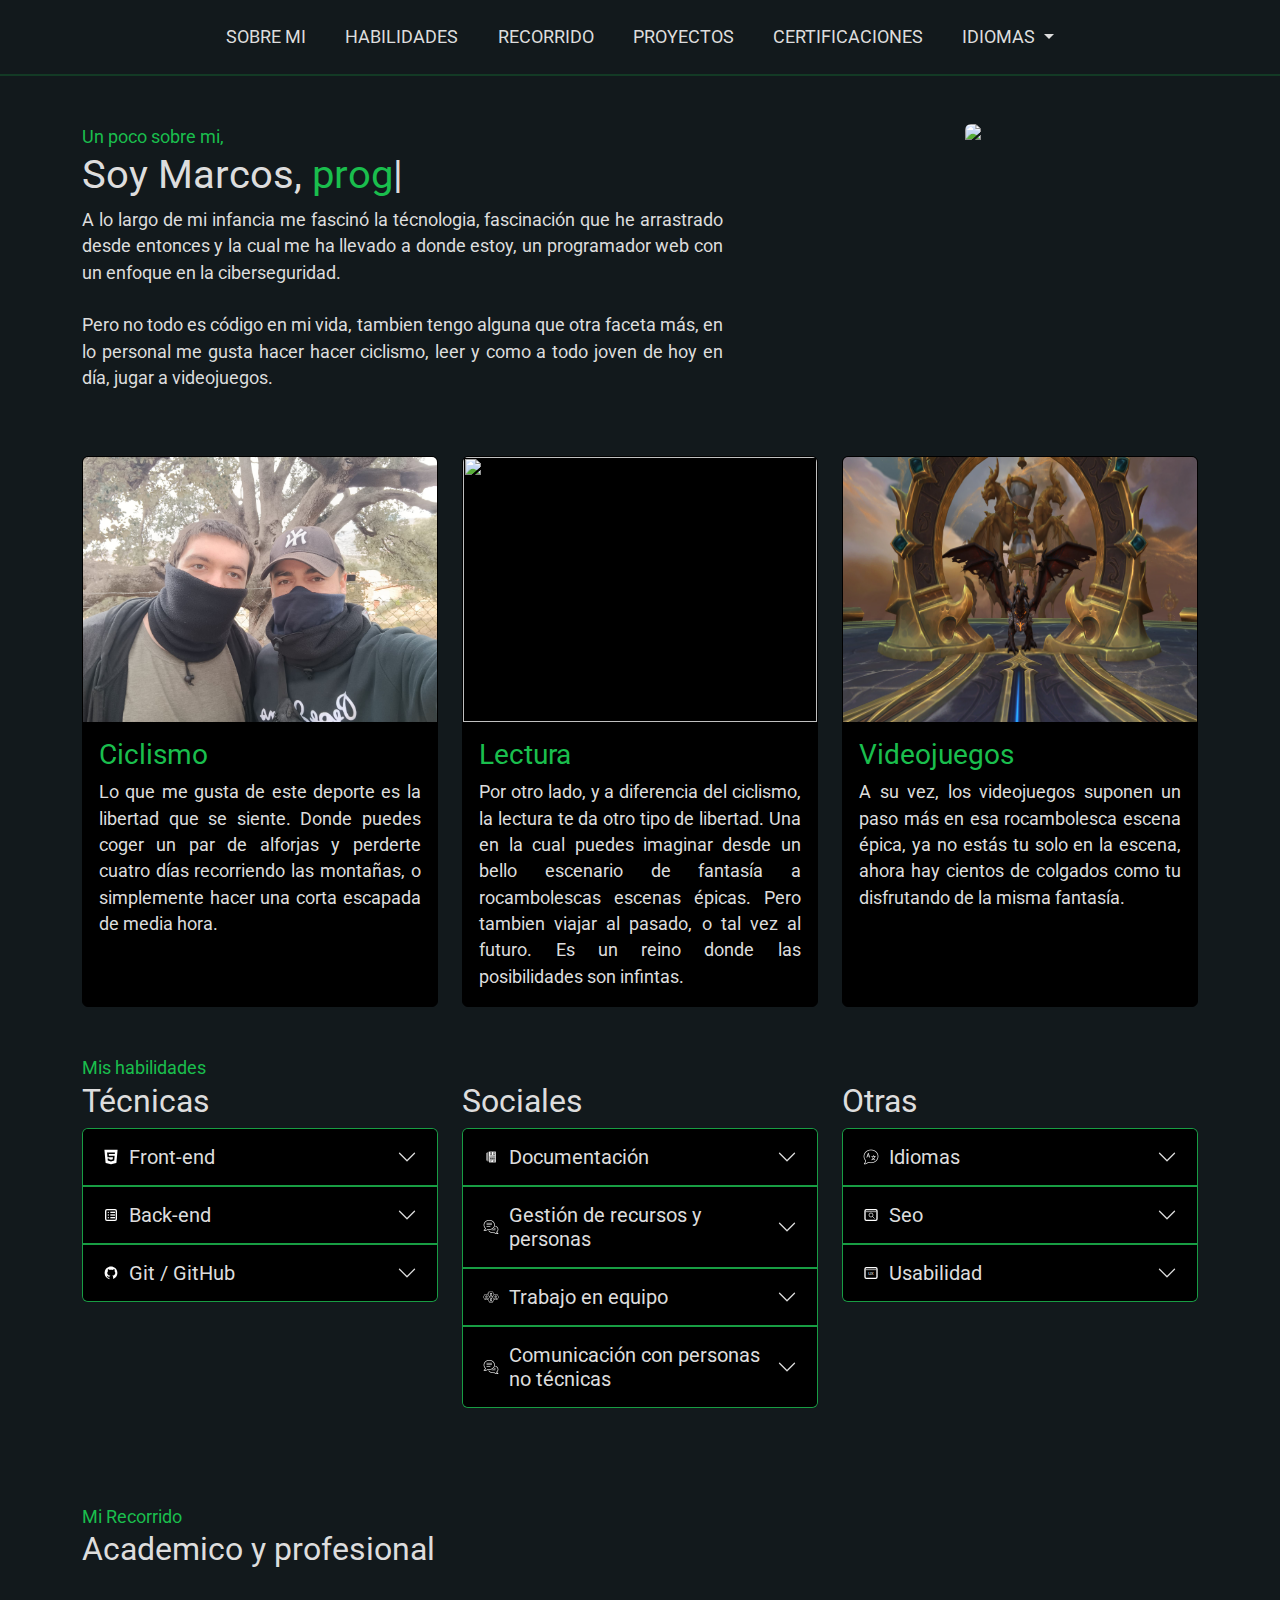
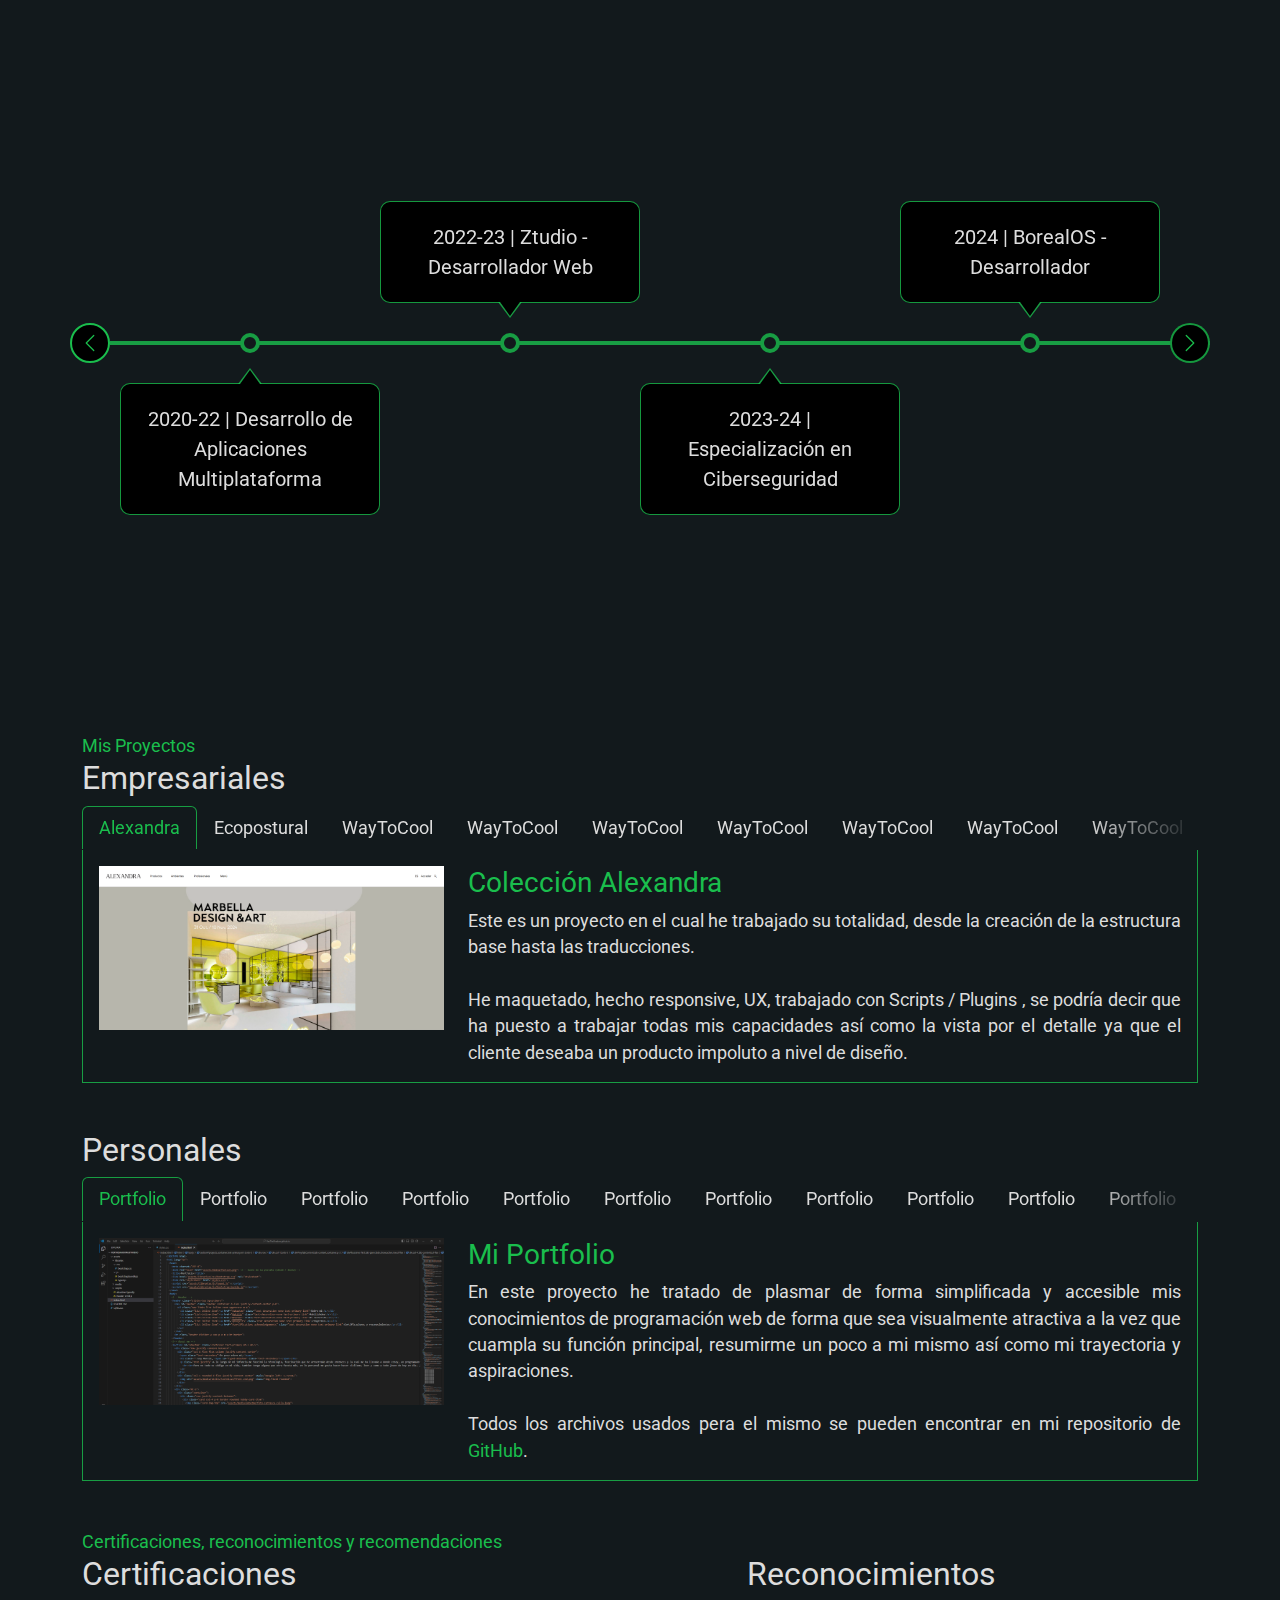
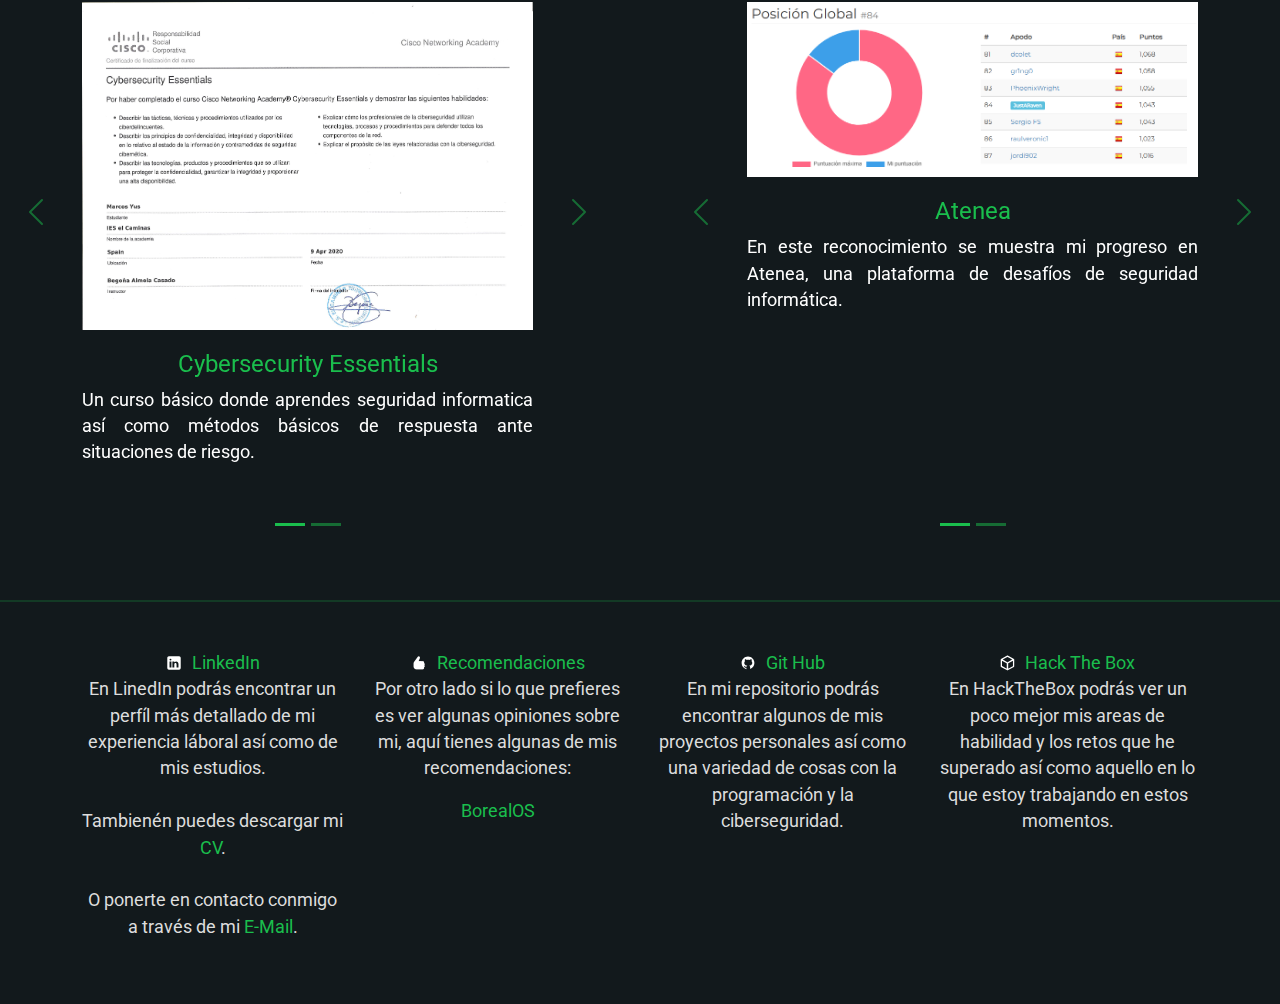
==== index.html @ 50371be3 "Portfolo_v1" ====
<!DOCTYPE html>
<html lang="es">
  <head>
    <meta charset="UTF-8">
    <meta name="viewport" content="width=device-width, initial-scale=1">
    <link rel="icon" href="assets/media/favicon.png"> <!-- Icono de la pestaña (16x16 / 32x32)-->
    <title>Portfolio</title>
    <link href="assets/libraries/css/bootstrap.css" rel="stylesheet"/>
    <link href="assets/libraries/css/timeline.min.css" rel="stylesheet"/>
    <link rel="stylesheet" href="styles.css">
    <script src="assets/libraries/js/typed.js"></script>
    <script src="assets/libraries/js/bootstrap.bundle.js"></script>
    <script src="assets/libraries/js/timeline.js"></script>
    <script src="assets/scripts/translate-abautme.js"></script>
    <script src="assets/scripts/tabs-scroll.js"></script>
    <script src="assets/scripts/header.js"></script>
  </head>
  <body>
    <!-- Header -->
    <header class="sticky-top bg-primary">
      <nav id="navbar" class="navbar container d-flex justify-content-center p-0">
        <ul class="nav-links d-none d-md-block list-inline text-uppercase mt-4 mb-4 ms-2 me-2">
          <li class="list-inline-item"><a href="#abautme" class="text-decoration-none text-primary link">Sobre mi</a></li>
          <li class="list-inline-item"><a href="#skills" class="text-decoration-none text-primary link">Habilidades</a></li>
          <li class="list-inline-item"><a href="#career" class="text-decoration-none text-primary link">Recorrido</a></li>
          <li class="list-inline-item"><a href="#projects" class="text-decoration-none text-primary link">Proyectos</a></li>
          <li class="list-inline-item"><a href="#certifications-acknowledgements" class="text-decoration-none text-primary link">Certificaciones</a></li>
          <li class="list-inline-item text-primary">
            <a class="nav-link dropdown-toggle link text-decoration-none" id="navbarDarkDropdownMenuLink" role="button" data-bs-toggle="dropdown" aria-expanded="false">
              Idiomas
            </a>
            <ul class="dropdown-menu dropdown-menu-dark" aria-labelledby="navbarDarkDropdownMenuLink" id="dropdown-menu-languages">
              <!-- https://flagcdn.com/w40/{symbol}.png -->
              <li><a class="dropdown-item d-flex align-items-center" href="de.home.html"><img src="assets/media/flags/de.png" class="img-fluid mr-2" style="width: 1.5em; height: 1em; margin-right: 0.4em;">Alemán</a></li>
              <li><a class="dropdown-item d-flex align-items-center" href="ar.home.html"><img src="assets/media/flags/sa.png" class="img-fluid mr-2" style="width: 1.5em; height: 1em; margin-right: 0.4em;">Árabe</a></li>
              <li><a class="dropdown-item d-flex align-items-center" href="ko.home.html"><img src="assets/media/flags/kr.png" class="img-fluid mr-2" style="width: 1.5em; height: 1em; margin-right: 0.4em;">Coreano</a></li>
              <li><a class="dropdown-item d-flex align-items-center" href="es.home.html"><img src="assets/media/flags/es.png" class="img-fluid mr-2" style="width: 1.5em; height: 1em; margin-right: 0.4em;">Español</a></li>
              <li><a class="dropdown-item d-flex align-items-center" href="fr.home.html"><img src="assets/media/flags/fr.png" class="img-fluid mr-2" style="width: 1.5em; height: 1em; margin-right: 0.4em;">Francés</a></li>
              <li><a class="dropdown-item d-flex align-items-center" href="en.home.html"><img src="assets/media/flags/en.png" class="img-fluid mr-2" style="width: 1.5em; height: 1em; margin-right: 0.4em;">Ingles</a></li>          
              <li><a class="dropdown-item d-flex align-items-center" href="pt.home.html"><img src="assets/media/flags/pt.png" class="img-fluid mr-2" style="width: 1.5em; height: 1em; margin-right: 0.4em;">Portugués</a></li>
              <li><a class="dropdown-item d-flex align-items-center" href="ru.home.html"><img src="assets/media/flags/ru.png" class="img-fluid mr-2" style="width: 1.5em; height: 1em; margin-right: 0.4em;">Ruso</a></li>
            </ul>
          </li>
        </ul>
        <div class="d-md-none d-flex justify-content-between align-items-center mt-2 mb-2 ms-2 me-2 w-100">
          <button id="menu-trigger" type="button" class="btn" data-bs-toggle="modal" data-bs-target="#anchorModal">
            <svg id="menu-svg" viewBox="0,0,256,256" width="24px" height="24px" fill-rule="nonzero"><g fill="#ffffff" fill-rule="nonzero" stroke="none" stroke-width="1" stroke-linecap="butt" stroke-linejoin="miter" stroke-miterlimit="10" stroke-dasharray="" stroke-dashoffset="0" font-family="none" font-weight="none" font-size="none" text-anchor="none" style="mix-blend-mode: normal"><g transform="scale(5.12,5.12)"><path d="M5,8c-0.72127,-0.0102 -1.39216,0.36875 -1.75578,0.99175c-0.36361,0.623 -0.36361,1.39351 0,2.01651c0.36361,0.623 1.0345,1.00195 1.75578,0.99175h40c0.72127,0.0102 1.39216,-0.36875 1.75578,-0.99175c0.36361,-0.623 0.36361,-1.39351 0,-2.01651c-0.36361,-0.623 -1.0345,-1.00195 -1.75578,-0.99175zM5,23c-0.72127,-0.0102 -1.39216,0.36875 -1.75578,0.99175c-0.36361,0.623 -0.36361,1.39351 0,2.01651c0.36361,0.623 1.0345,1.00195 1.75578,0.99175h40c0.72127,0.0102 1.39216,-0.36875 1.75578,-0.99175c0.36361,-0.623 0.36361,-1.39351 0,-2.01651c-0.36361,-0.623 -1.0345,-1.00195 -1.75578,-0.99175zM5,38c-0.72127,-0.0102 -1.39216,0.36875 -1.75578,0.99175c-0.36361,0.623 -0.36361,1.39351 0,2.01651c0.36361,0.623 1.0345,1.00195 1.75578,0.99175h40c0.72127,0.0102 1.39216,-0.36875 1.75578,-0.99175c0.36361,-0.623 0.36361,-1.39351 0,-2.01651c-0.36361,-0.623 -1.0345,-1.00195 -1.75578,-0.99175z"></path></g></g></svg>
          </button>
          <div class="modal fade" id="anchorModal" tabindex="-1" aria-labelledby="anchorModalLabel" aria-hidden="true">
            <div class="modal-dialog modal-dialog-centered modal-custom-size m-auto">
              <div class="modal-content">
                <div class="modal-body"> <!-- border border-1 rounded -->
                  <ul class="d-flex flex-column fs-2 list-unstyled justify-content-center align-items-center text-uppercase mt-2 mb-2 ms-2 me-2">
                    <li class="list-item"><a href="#abautme" class="text-decoration-none text-primary link">Sobre mi</a></li>
                    <li class="list-item"><a href="#skills" class="text-decoration-none text-primary link">Habilidades</a></li>
                    <li class="list-item"><a href="#career" class="text-decoration-none text-primary link">Recorrido</a></li>
                    <li class="list-item"><a href="#projects" class="text-decoration-none text-primary link">Proyectos</a></li>
                    <li class="list-item"><a href="#certifications-acknowledgements" class="text-decoration-none text-primary link">Certificaciones</a></li>
                  </ul>
                </div>
              </div>
            </div>
          </div>
          <li class="list-inline-item text-primary">
            <a class="nav-link dropdown-toggle link text-decoration-none" id="navbarDarkDropdownMenuLink" role="button" data-bs-toggle="dropdown" aria-expanded="false">
              Idiomas
            </a>
            <ul class="dropdown-menu dropdown-menu-dark" aria-labelledby="navbarDarkDropdownMenuLink" id="dropdown-menu-languages">
              <!-- https://flagcdn.com/w40/{symbol}.png -->
              <li><a class="dropdown-item d-flex align-items-center" href="de.home.html"><img src="assets/media/flags/de.png" class="img-fluid mr-2" style="width: 1.5em; height: 1em; margin-right: 0.4em;">Alemán</a></li>
              <li><a class="dropdown-item d-flex align-items-center" href="ar.home.html"><img src="assets/media/flags/sa.png" class="img-fluid mr-2" style="width: 1.5em; height: 1em; margin-right: 0.4em;">Árabe</a></li>
              <li><a class="dropdown-item d-flex align-items-center" href="ko.home.html"><img src="assets/media/flags/kr.png" class="img-fluid mr-2" style="width: 1.5em; height: 1em; margin-right: 0.4em;">Coreano</a></li>
              <li><a class="dropdown-item d-flex align-items-center" href="es.home.html"><img src="assets/media/flags/es.png" class="img-fluid mr-2" style="width: 1.5em; height: 1em; margin-right: 0.4em;">Español</a></li>
              <li><a class="dropdown-item d-flex align-items-center" href="fr.home.html"><img src="assets/media/flags/fr.png" class="img-fluid mr-2" style="width: 1.5em; height: 1em; margin-right: 0.4em;">Francés</a></li>
              <li><a class="dropdown-item d-flex align-items-center" href="en.home.html"><img src="assets/media/flags/en.png" class="img-fluid mr-2" style="width: 1.5em; height: 1em; margin-right: 0.4em;">Ingles</a></li>          
              <li><a class="dropdown-item d-flex align-items-center" href="pt.home.html"><img src="assets/media/flags/pt.png" class="img-fluid mr-2" style="width: 1.5em; height: 1em; margin-right: 0.4em;">Portugués</a></li>
              <li><a class="dropdown-item d-flex align-items-center" href="ru.home.html"><img src="assets/media/flags/ru.png" class="img-fluid mr-2" style="width: 1.5em; height: 1em; margin-right: 0.4em;">Ruso</a></li>
            </ul>
          </li>
        </div>
      </nav>
      <hr class="header-divider w-100 p-0 m-0 hr-border">
    </header>
    <!-- About me -->
    <section id="abautme" class="container text-primary mt-3 mt-md-5 mb-5">
      <div class="row justify-content-between">
        <div class="col-md-12 col-lg d-flex flex-column justify-content-center">
          <span class="text-secondary">Un poco sobre mi,</span>
          <h1 class="">Soy Marcos, <span id="typed-abautme" class="text-secondary"></span></h1>
            <img src="assets/media/aboutme/book.jpg" class="img-fluid rounded d-lg-none mb-3">
          <p class="text-justify">A lo largo de mi infancia me fascinó la técnologia, fascinación que he arrastrado desde entonces y la cual me ha llevado a donde estoy, un programador web con un enfoque en la ciberseguridad.
            <br class="d-md-none d-sm-none d-none"><br><br>Pero no todo es código en mi vida, tambien tengo alguna que otra faceta más, en lo personal me gusta hacer hacer ciclismo, leer y como a todo joven de hoy en día, jugar a videojuegos.
          </p>
        </div>
        <div class="col-md-12 col-lg-5 rounded d-flex justify-content-center">
          <img src="assets/media/aboutme/book.jpg" class="img-fluid rounded d-none d-lg-block">
        </div>
      </div>
      <div class="mt-5">
        <div class="container">
          <div class="row justify-content-between">
            <div class="card col-md-12 col-lg-4 p-0 mb-5 mb-lg-0 border rounded hobby-card-item">
              <img class="card-img-top" src="assets/media/aboutme/foto-carrasca-culla.jpeg">
              <div class="card-body rounded">
                <h3 class="card-title text-secondary">Ciclismo</h3>
                <p class="card-text text-primary text-justify">Lo que me gusta de este deporte es la libertad que se siente. Donde puedes coger un par de alforjas y perderte cuatro días recorriendo las montañas, o simplemente hacer una corta escapada de media hora.</p>
              </div>
            </div>
            <div class="card col-md-12 col-lg-4 p-0 mb-5 mb-lg-0 border rounded hobby-card-item">
              <img class="card-img-top" src="assets/media/aboutme/book.jpg">
              <div class="card-body rounded">
                <h3 class="card-title text-secondary">Lectura</h3>
                <p class="card-text text-primary text-justify">Por otro lado, y a diferencia del ciclismo, la lectura te da otro tipo de libertad. Una en la cual puedes imaginar desde un bello escenario de fantasía a rocambolescas escenas épicas. Pero tambien viajar al pasado, o tal vez al futuro. Es un reino donde las posibilidades son infintas.</p>
              </div>
            </div>
            <div class="card col-md-12 col-lg-4 p-0 mb-lg-0 border rounded hobby-card-item">
              <img class="card-img-top" src="assets/media/aboutme/WoW.jpg">
              <div class="card-body rounded">
                <h3 class="card-title text-secondary">Videojuegos</h3>
                <p class="card-text text-primary text-justify">A su vez, los videojuegos suponen un paso más en esa rocambolesca escena épica, ya no estás tu solo en la escena, ahora hay cientos de colgados como tu disfrutando de la misma fantasía.</p>
              </div>
            </div>
          </div>
        </div>
      </div>
      <script src="assets/scripts/abautme-typed.js"></script>
    </section>  
    <!-- Skills -->
    <section id="skills" class="container text-primary mt-5 mb-5">
      <div class="row">
        <div class="col-12">
          <span class="text-secondary">Mis habilidades</span>
        </div>
        <div id="Técnicas" class="col-md-12 col-lg mb-md-5">
          <h2 class="">Técnicas</h2>
          <div class="accordion" id="accordionSkillTec">
            <div class="accordion-item">
              <h3 class="accordion-header" id="headingOneSkillTec">
                <button class="accordion-button collapsed fs-5" type="button" data-bs-toggle="collapse" data-bs-target="#collapseOneSkillTec" aria-expanded="true" aria-controls="collapseOneSkillTec">
                  <div class="d-flex justify-content-center" style="margin-right: 10px;">
                    <img src="assets/media/skills/technical/front-end.svg">
                  </div>
                  Front-end
                </button>
              </h3>
              <div id="collapseOneSkillTec" class="accordion-collapse collapse" aria-labelledby="headingOne" data-bs-parent="#accordionSkillTec">
                <div class="accordion-body text-justify">
                  Mis destrezas como programador de Font-end incluyen: <br><br>
                  <ul>
                    <li>HTML</li>
                    <li>CSS</li>
                      <ul>
                        <li>Bootstrap</li>
                      </ul>
                    <li>JavaScript</li>
                    <li>Vue.js</li>
                  </ul>
                </div>
              </div>
            </div>
            <div class="accordion-item">
              <h3 class="accordion-header" id="headingTwoSkillTec">
                <button class="accordion-button collapsed fs-5" type="button" data-bs-toggle="collapse" data-bs-target="#collapseTwoSkillTec" aria-expanded="false" aria-controls="collapseTwoSkillTec">
                  <div class="d-flex justify-content-center" style="margin-right: 10px;">
                    <img src="assets/media/skills/technical/back-end.svg">
                  </div>
                  Back-end
                </button>
              </h3>
              <div id="collapseTwoSkillTec" class="accordion-collapse collapse" aria-labelledby="headingTwoSkillTec" data-bs-parent="#accordionSkillTec">
                <div class="accordion-body text-justify">
                  Mis destrezas como programador de Back-end incluyen: <br><br>
                  <ul>
                    <li>PHP</li>
                    <li>MySQL</li>
                    <li>Docker</li>
                  </ul>
                </div>
              </div>
            </div>
            <div class="accordion-item">
              <h3 class="accordion-header" id="headingThreeSkillTec">
                <button class="accordion-button collapsed fs-5" type="button" data-bs-toggle="collapse" data-bs-target="#collapseThreeSkillTec" aria-expanded="false" aria-controls="collapseThreeSkillTec">
                  <div class="d-flex justify-content-center" style="margin-right: 10px;">
                    <img src="assets/media/skills/technical/github.svg">
                  </div>
                  Git / GitHub
                </button>
              </h3>
              <div id="collapseThreeSkillTec" class="accordion-collapse collapse" aria-labelledby="headingThreeSkillTec" data-bs-parent="#accordionSkillTec">
                <div class="accordion-body text-justify">
                  Tengo experiencia en el uso de repositorios así como en el propio Git, tanto en entorno laboral como en mis proyectos personales.
                </div>
              </div>
            </div>
          </div>
        </div>
        <div id="Sociales" class="mt-5 mt-lg-0 col-md-12 col-lg mb-md-5">
          <h2 class="">Sociales</h2>
          <div class="accordion" id="accordionSkillSoft">
            <div class="accordion-item">
              <h3 class="accordion-header" id="headingOneSkillSoft">
                <button class="accordion-button collapsed fs-5" type="button" data-bs-toggle="collapse" data-bs-target="#collapseOneSkillSoft" aria-expanded="true" aria-controls="collapseOneSkillSoft">
                  <div class="d-flex justify-content-center" style="margin-right: 10px;">
                    <img src="assets/media/skills/social/documentation.png">
                  </div>
                  Documentación
                </button>
              </h3>
              <div id="collapseOneSkillSoft" class="accordion-collapse collapse" aria-labelledby="headingOneSkillSoft" data-bs-parent="#accordionSkillSoft">
                <div class="accordion-body text-justify">
                  Tengo experiencia en este ambito desde diferentes aspectos, he creado manuales de uso ya sea para uso interno como para usuarios no técnicos, así como he documentado y estructurado código, tanto el mío como el de otros.
                </div>
              </div>
            </div>
            <div class="accordion-item">
              <h3 class="accordion-header" id="headingTwoSkillSoft">
                <button class="accordion-button collapsed fs-5" type="button" data-bs-toggle="collapse" data-bs-target="#collapseTwoSkillSoft" aria-expanded="false" aria-controls="collapseTwoSkillSoft">
                  <div class="d-flex justify-content-center" style="margin-right: 10px;">
                    <img src="assets/media/skills/social/communication.png">
                  </div>
                  Gestión de recursos y personas
                </button>
              </h3>
              <div id="collapseTwoSkillSoft" class="accordion-collapse collapse" aria-labelledby="headingTwoSkillSoft" data-bs-parent="#accordionSkillSoft">
                <div class="accordion-body text-justify">
                  Si bien no tengo experiencia en este ambito en el sector laboral, he estado ejerciendo durante varios años como Guild Leader y Raid Leader en World of Warcraft, lo cual me permite decir con confianza que tengo la capacidad de coordinar y gestionar a varias personas así como las necesidades y recursos de estas.
                </div>
              </div>
            </div>
            <div class="accordion-item">
              <h3 class="accordion-header" id="headingThreeSkillSoft">
                <button class="accordion-button collapsed fs-5" type="button" data-bs-toggle="collapse" data-bs-target="#collapseThreeSkillSoft" aria-expanded="false" aria-controls="collapseThreeSkillSoft">
                  <div class="d-flex justify-content-center" style="margin-right: 10px;">
                    <img src="assets/media/skills/social/team-work.png">
                  </div>
                  Trabajo en equipo
                </button>
              </h3>
              <div id="collapseThreeSkillSoft" class="accordion-collapse collapse" aria-labelledby="headingThreeSkillSoft" data-bs-parent="#accordionSkillSoft">
                <div class="accordion-body text-justify">
                  Todos mis años de experiencia como jugador de MMO se puede aplicar a este sector, he trabajado por un objetivo común con inumerables personas, algunas más experimentas y otras menos. Esto ha dado situaciones variopintas entre las cuales se encuentran momentos de estres, frustración o incluso fracaso, pero considero que todas estas experiencias son valiosas pues te enseñan a como seguir adelante.
                </div>
              </div>
            </div>
            <div class="accordion-item">
              <h3 class="accordion-header" id="headingFourSkillSoft">
                <button class="accordion-button collapsed fs-5" type="button" data-bs-toggle="collapse" data-bs-target="#collapseFourSkillSoft" aria-expanded="false" aria-controls="collapseFourSkillSoft">
                  <div class="d-flex justify-content-center" style="margin-right: 10px;">
                    <img src="assets/media/skills/social/communication.png">
                  </div>
                  Comunicación con personas no técnicas
                </button>
              </h3>
              <div id="collapseFourSkillSoft" class="accordion-collapse collapse" aria-labelledby="headingFourSkillSoft" data-bs-parent="#accordionSkillSoft">
                <div class="accordion-body text-justify">
                  A lo largo de mi experiencia laboral he tratado con clientes, diseñadores y programadores aprendiendo a comunicarme de manera efectiva con todo tipo de niveles, desde los más experimentados como aquellos sin conocimiento técnico relevante.
                </div>
              </div>
            </div>
          </div>
        </div>
        <div id="Otras" class="mt-5 mt-lg-0 col-md-12 col-lg">
          <h2 class="">Otras</h2>
          <div class="accordion" id="accordionSkillOther">
            <div class="accordion-item">
              <h3 class="accordion-header" id="headingOneSkillOther">
                <button class="accordion-button collapsed fs-5" type="button" data-bs-toggle="collapse" data-bs-target="#collapseOneSkillOther" aria-expanded="true" aria-controls="collapseOneSkillOther">
                  <div class="d-flex justify-content-center" style="margin-right: 10px;">
                    <img src="assets/media/skills/other/language.png">
                  </div>
                  Idiomas
                </button>
              </h3>
              <div id="collapseOneSkillOther" class="accordion-collapse collapse" aria-labelledby="headingOneSkillOther" data-bs-parent="#accordionSkillOther">
                <div class="accordion-body text-justify">
                  Actualmente soy competente en tres idiomas diferentes: <br><br>
                  <ul>
                    <li>Español</li>
                    <li>Inglés</li>
                    <li>Valenciano / Catalán</li>
                  </ul>

                  De esto idiomas, mis lenguas maternas serían el Español y el Valenciano / Catalán, mientras que en el Inglés tendría un nivel fluido tanto en estritura, lectura y habla (B2 - C1).
                </div>
              </div>
            </div>
            <div class="accordion-item">
              <h3 class="accordion-header" id="headingTwoSkillOther">
                <button class="accordion-button collapsed fs-5" type="button" data-bs-toggle="collapse" data-bs-target="#collapseTwoSkillOther" aria-expanded="false" aria-controls="collapseTwoSkillOther">
                  <div class="d-flex justify-content-center" style="margin-right: 10px;">
                    <img src="assets/media/skills/other/seo.svg">
                  </div>
                  Seo
                </button>
              </h3>
              <div id="collapseTwoSkillOther" class="accordion-collapse collapse" aria-labelledby="headingTwoSkillOther" data-bs-parent="#accordionSkillOther">
                <div class="accordion-body text-justify">
                  Estoy familiarizado con algunas de las técnicas básicas de SEO para el posicionamiento Web como: <br><br>
                  <ul>
                    <li>El uso de encabezados.</li>
                    <li>Optimización de imágenes.</li>
                    <li>Uso de etiquetas y metadescripciones.</li>
                  </ul>
                </div>
              </div>
            </div>
            <div class="accordion-item">
              <h3 class="accordion-header" id="headingThreeSkillOther">
                <button class="accordion-button collapsed fs-5" type="button" data-bs-toggle="collapse" data-bs-target="#collapseThreeSkillOther" aria-expanded="false" aria-controls="collapseThreeSkillOther">
                  <div class="d-flex justify-content-center" style="margin-right: 10px;">
                    <img src="assets/media/skills/other/ux.svg">
                  </div>
                  Usabilidad
                </button>
              </h3>
              <div id="collapseThreeSkillOther" class="accordion-collapse collapse" aria-labelledby="headingThreeSkillOther" data-bs-parent="#accordionSkillOther">
                <div class="accordion-body text-justify">
                  Tambien tengo experiencia en la usabilidad tanto en entornos Desktop como para Teléfonos.
                </div>
              </div>
            </div>
          </div>
        </div>
      </div>
    </section>
    <!-- Career -->
    <section id="career" class="container text-primary mt-5 mb-5">
      <div class="row">
        <div class="col-12 mb-5">
          <span class="text-secondary">Mi Recorrido</span>
          <h2>Academico y profesional</h2>
        </div>
      </div>
      <div class="timeline row">
        <div class="timeline__wrap col-12 p-0">
          <div class="timeline__items">
            <div class="timeline__item">
              <div class="timeline__content text-center fs-5" data-bs-toggle="collapse" href="#collapseOne" role="button" aria-expanded="false" aria-controls="collapseOne">
                2018-20 | Sistemas Microinformaticos y Redes
                <div class="collapse show" id="collapseOne">
                  <div class="collapse-content fs-6">
                    En esta formación aprendí a usar el S.O. Linux así como los conceptos básicos de la informatíca, su seguridad y las redes.
                  </div>
                </div>
              </div>
            </div>
            <div class="timeline__item">
              <div class="timeline__content text-center fs-5" data-bs-toggle="collapse" href="#collapseTwo" role="button" aria-expanded="false" aria-controls="collapseTwo">
                2020-22 | Desarrollo de Aplicaciones Multiplataforma
                <div class="collapse show" id="collapseTwo">
                  <div class="collapse-content fs-6">
                    En este formación profundice mis conocimientos de programación, bases de datos así como los diferentes procesos y etapas de un proyecto.
                  </div>
                </div>
              </div>
            </div>
            <div class="timeline__item">
              <div class="timeline__content text-center fs-5" data-bs-toggle="collapse" href="#collapseThree" role="button" aria-expanded="false" aria-controls="collapseThree">
                2022-23 | Ztudio - Desarrollador Web
                <div class="collapse" id="collapseThree">
                  <div class="collapse-content fs-6">
                    Este trabajo me dió la oportunidad de ver el entorno laboral así como me dió pié al inicio de mi carrera como programador.
                  </div>
                </div>
              </div>
            </div>
            <div class="timeline__item">
              <div class="timeline__content text-center fs-5" data-bs-toggle="collapse" href="#collapseFour" role="button" aria-expanded="false" aria-controls="collapseFour">
                2023-24 | Especialización en Ciberseguridad
                <div class="collapse" id="collapseFour">
                  <div class="collapse-content fs-6">
                    En esta formación aprendí lo que es la ciberseguridad así como los riesgos que hay en internet, sus formas de prevenirlos y mitigarlos. 
                  </div>
                </div>
              </div>
            </div>
            <div class="timeline__item">
              <div class="timeline__content text-center fs-5" data-bs-toggle="collapse" href="#collapseFive" role="button" aria-expanded="false" aria-controls="collapseFive">
                2024 | BorealOS - Desarrollador
                <div class="collapse" id="collapseFive">
                  <div class="collapse-content fs-6">
                    Este trabajo me ayudó a interiorizar gran parte de lo aprendido en un entorno de desarrollo más especializado.
                  </div>
                </div>
              </div>
            </div>
          </div>
        </div>
      </div>
    </section>
    <script src="assets/scripts/timeline_setup.js"></script>
    <!-- Projects -->
    <section id="projects" class="container text-primary mt-5 mb-5">
      <div class="row">
        <div class="col-12">
          <span class="text-secondary">Mis Proyectos</span>
        </div>
        <div class="col-12 mb-5 progress-container">
          <h2>Empresariales</h2>
          <ul class="nav nav-tabs" id="bussinesTab" role="tablist">
            <li class="nav-item" role="presentation">
              <button class="nav-link active" id="bussines-first-tab" data-bs-toggle="tab" data-bs-target="#bussines-first" type="button" role="tab" aria-controls="bussines-first" aria-selected="true">Alexandra</button>
            </li>
            <li class="nav-item" role="presentation">
              <button class="nav-link" id="bussines-second-tab" data-bs-toggle="tab" data-bs-target="#bussines-second" type="button" role="tab" aria-controls="bussines-second" aria-selected="false">Ecopostural</button>
            </li>
            <li class="nav-item" role="presentation">
              <button class="nav-link" id="bussines-third-tab" data-bs-toggle="tab" data-bs-target="#bussines-third" type="button" role="tab" aria-controls="bussines-third" aria-selected="false">WayToCool</button>
            </li>
            <li class="nav-item" role="presentation">
              <button class="nav-link" id="bussines-third-tab" data-bs-toggle="tab" data-bs-target="#bussines-third" type="button" role="tab" aria-controls="bussines-third" aria-selected="false">WayToCool</button>
            </li>
            <li class="nav-item" role="presentation">
              <button class="nav-link" id="bussines-third-tab" data-bs-toggle="tab" data-bs-target="#bussines-third" type="button" role="tab" aria-controls="bussines-third" aria-selected="false">WayToCool</button>
            </li>
            <li class="nav-item" role="presentation">
              <button class="nav-link" id="bussines-third-tab" data-bs-toggle="tab" data-bs-target="#bussines-third" type="button" role="tab" aria-controls="bussines-third" aria-selected="false">WayToCool</button>
            </li>
            <li class="nav-item" role="presentation">
              <button class="nav-link" id="bussines-third-tab" data-bs-toggle="tab" data-bs-target="#bussines-third" type="button" role="tab" aria-controls="bussines-third" aria-selected="false">WayToCool</button>
            </li>
            <li class="nav-item" role="presentation">
              <button class="nav-link" id="bussines-third-tab" data-bs-toggle="tab" data-bs-target="#bussines-third" type="button" role="tab" aria-controls="bussines-third" aria-selected="false">WayToCool</button>
            </li>
            <li class="nav-item" role="presentation">
              <button class="nav-link" id="bussines-third-tab" data-bs-toggle="tab" data-bs-target="#bussines-third" type="button" role="tab" aria-controls="bussines-third" aria-selected="false">WayToCool</button>
            </li>
            <li class="nav-item" role="presentation">
              <button class="nav-link" id="bussines-third-tab" data-bs-toggle="tab" data-bs-target="#bussines-third" type="button" role="tab" aria-controls="bussines-third" aria-selected="false">WayToCool</button>
            </li>
            <li class="nav-item" role="presentation">
              <button class="nav-link" id="bussines-third-tab" data-bs-toggle="tab" data-bs-target="#bussines-third" type="button" role="tab" aria-controls="bussines-third" aria-selected="false">WayToCool</button>
            </li>
            <li class="nav-item" role="presentation">
              <button class="nav-link" id="bussines-third-tab" data-bs-toggle="tab" data-bs-target="#bussines-third" type="button" role="tab" aria-controls="bussines-third" aria-selected="false">WayToCool</button>
            </li>
            <li class="nav-item" role="presentation">
              <button class="nav-link" id="bussines-third-tab" data-bs-toggle="tab" data-bs-target="#bussines-third" type="button" role="tab" aria-controls="bussines-third" aria-selected="false">WayToCool</button>
            </li>
            <li class="nav-item" role="presentation">
              <button class="nav-link" id="bussines-third-tab" data-bs-toggle="tab" data-bs-target="#bussines-third" type="button" role="tab" aria-controls="bussines-third" aria-selected="false">WayToCool</button>
            </li>
            <li class="nav-item" role="presentation">
              <button class="nav-link" id="bussines-third-tab" data-bs-toggle="tab" data-bs-target="#bussines-third" type="button" role="tab" aria-controls="bussines-third" aria-selected="false">WayToCool</button>
            </li>
            <li class="nav-item" role="presentation">
              <button class="nav-link" id="bussines-third-tab" data-bs-toggle="tab" data-bs-target="#bussines-third" type="button" role="tab" aria-controls="bussines-third" aria-selected="false">WayToCool</button>
            </li>
            <li class="nav-item" role="presentation">
              <button class="nav-link" id="bussines-third-tab" data-bs-toggle="tab" data-bs-target="#bussines-third" type="button" role="tab" aria-controls="bussines-third" aria-selected="false">WayToCool</button>
            </li>
          </ul>
          <div class="progress" style="height: 1px;">
            <div class="progress-bar" role="progressbar" style="width: 100%;" aria-valuenow="25" aria-valuemin="0" aria-valuemax="100"></div>
          </div>
          <div class="tab-content container p-3" id="myTabContent">
            <div class="tab-pane fade show active row d-flex" id="bussines-first" role="tabpanel" aria-labelledby="bussines-first-tab">
              <div class="col-md-12 col-lg-4 mb-3 mb-lg-0 tab-contents d-flex">
                <div><a class="text-decoration-none text-secondary" href="https://www.coleccionalexandra.com/es" target="_blank"><img src="assets/media/projects/business/Alexandra.png" class="img-fluid"></a></div>
              </div>
              <div class="col-md-12 col-lg-8 tab-contents">
                <h3><a class="text-decoration-none text-secondary" href="https://www.coleccionalexandra.com/es" target="_blank">Colección Alexandra</a></h3>
                <div class="text-justify">
                  Este es un proyecto en el cual he trabajado su totalidad, desde la creación de la estructura base hasta las traducciones. <br><br>He maquetado, hecho responsive, UX, trabajado con Scripts / Plugins
                  , se podría decir que ha puesto a trabajar todas mis capacidades así como la vista por el detalle ya que el cliente deseaba un producto impoluto a nivel de diseño.
                </div>
              </div>
            </div>
            <div class="tab-pane fade row d-flex" id="bussines-second" role="tabpanel" aria-labelledby="bussines-second-tab">
              <div class="col-md-12 col-lg-4 mb-3 mb-lg-0 tab-contents d-flex">
                <div><a href="https://ecopostural.com/" target="_blank"><img src="assets/media/projects/business/Ecopostural.png" class="img-fluid"></a></div>
              </div>
              <div class="col-md-12 col-lg-8 tab-contents">
                <h3><a class="text-decoration-none text-secondary" href="https://ecopostural.com/" target="_blank">Ecopostural</a></h3>
                <div class="text-justify">
                  De forma similar a el proyecto "Colección Alexandra", este tambien he trabajado desde las bases del mismo, añadiendo la complejidad que tiene con fus extensos filtros, categorías, diferentes precios así como el E-commerce. <br><br>
                  Algunas de las cosas a destacar serían la utilización de WordPress con pluguins como WooCommerce, YoastSEO, Bootsrap y una variedad de librerías de Java Script, Todo eso sin contrar PhP con el cual se realizó todas las modificaciones
                  necesarias tanto a WordPress como a los plugins.
                </div>
              </div>
            </div>
            <div class="tab-pane fade row d-flex" id="bussines-third" role="tabpanel" aria-labelledby="bussines-third-tab">
              <div class="col-md-12 col-lg-4 mb-3 mb-lg-0 tab-contents d-flex">
                <div><a href="https://waytocol.com/" target="_blank"><img src="assets/media/projects/business/Waytocool.png" class="img-fluid"></a></div>
              </div>
              <div class="col-md-12 col-lg-8 tab-contents">
                <h3><a class="text-decoration-none text-secondary" href="https://waytocol.com/" target="_blank">WayToCool</a></h3>
                <div class="text-justify">
                  Este proyecto ya estaba empezado cuando me uní al equipo de trabajo, sin embargo participé en la migración de varias inmobiliarias a esta plataforma así como en sus páginas personalizadas derivadas. <br><br>
                  Lo cual me puso en contacto un un lado que nunca antes había visto en tanta profundidad, un back, desde las bases de datos, las querrys, etc.
                </div>
              </div>
            </div>
          </div>
        </div>
        <div class="col-12 progress-container">
          <h2>Personales</h2>
          <ul class="nav nav-tabs" id="personalTab" role="tablist">
            <li class="nav-item" role="presentation">
              <button class="nav-link active" id="personal-first-tab" data-bs-toggle="tab" data-bs-target="#personal-first" type="button" role="tab" aria-controls="personal-first" aria-selected="true">Portfolio</button>
            </li>
            <li class="nav-item" role="presentation">
              <button class="nav-link" id="personal-first-tab" data-bs-toggle="tab" data-bs-target="#personal-first" type="button" role="tab" aria-controls="personal-first" aria-selected="true">Portfolio</button>
            </li>
            <li class="nav-item" role="presentation">
              <button class="nav-link" id="personal-first-tab" data-bs-toggle="tab" data-bs-target="#personal-first" type="button" role="tab" aria-controls="personal-first" aria-selected="true">Portfolio</button>
            </li>
            <li class="nav-item" role="presentation">
              <button class="nav-link" id="personal-first-tab" data-bs-toggle="tab" data-bs-target="#personal-first" type="button" role="tab" aria-controls="personal-first" aria-selected="true">Portfolio</button>
            </li>
            <li class="nav-item" role="presentation">
              <button class="nav-link" id="personal-first-tab" data-bs-toggle="tab" data-bs-target="#personal-first" type="button" role="tab" aria-controls="personal-first" aria-selected="true">Portfolio</button>
            </li>
            <li class="nav-item" role="presentation">
              <button class="nav-link" id="personal-first-tab" data-bs-toggle="tab" data-bs-target="#personal-first" type="button" role="tab" aria-controls="personal-first" aria-selected="true">Portfolio</button>
            </li>
            <li class="nav-item" role="presentation">
              <button class="nav-link" id="personal-first-tab" data-bs-toggle="tab" data-bs-target="#personal-first" type="button" role="tab" aria-controls="personal-first" aria-selected="true">Portfolio</button>
            </li>
            <li class="nav-item" role="presentation">
              <button class="nav-link" id="personal-first-tab" data-bs-toggle="tab" data-bs-target="#personal-first" type="button" role="tab" aria-controls="personal-first" aria-selected="true">Portfolio</button>
            </li>
            <li class="nav-item" role="presentation">
              <button class="nav-link" id="personal-first-tab" data-bs-toggle="tab" data-bs-target="#personal-first" type="button" role="tab" aria-controls="personal-first" aria-selected="true">Portfolio</button>
            </li>
            <li class="nav-item" role="presentation">
              <button class="nav-link" id="personal-first-tab" data-bs-toggle="tab" data-bs-target="#personal-first" type="button" role="tab" aria-controls="personal-first" aria-selected="true">Portfolio</button>
            </li>
            <li class="nav-item" role="presentation">
              <button class="nav-link" id="personal-first-tab" data-bs-toggle="tab" data-bs-target="#personal-first" type="button" role="tab" aria-controls="personal-first" aria-selected="true">Portfolio</button>
            </li>
            <li class="nav-item" role="presentation">
              <button class="nav-link" id="personal-first-tab" data-bs-toggle="tab" data-bs-target="#personal-first" type="button" role="tab" aria-controls="personal-first" aria-selected="true">Portfolio</button>
            </li>
            <li class="nav-item" role="presentation">
              <button class="nav-link" id="personal-first-tab" data-bs-toggle="tab" data-bs-target="#personal-first" type="button" role="tab" aria-controls="personal-first" aria-selected="true">Portfolio</button>
            </li>
            <li class="nav-item" role="presentation">
              <button class="nav-link" id="personal-first-tab" data-bs-toggle="tab" data-bs-target="#personal-first" type="button" role="tab" aria-controls="personal-first" aria-selected="true">Portfolio</button>
            </li>
            <li class="nav-item" role="presentation">
              <button class="nav-link" id="personal-first-tab" data-bs-toggle="tab" data-bs-target="#personal-first" type="button" role="tab" aria-controls="personal-first" aria-selected="true">Portfolio</button>
            </li>
            <li class="nav-item" role="presentation">
              <button class="nav-link" id="personal-first-tab" data-bs-toggle="tab" data-bs-target="#personal-first" type="button" role="tab" aria-controls="personal-first" aria-selected="true">Portfolio</button>
            </li>
            <li class="nav-item" role="presentation">
              <button class="nav-link" id="personal-first-tab" data-bs-toggle="tab" data-bs-target="#personal-first" type="button" role="tab" aria-controls="personal-first" aria-selected="true">Portfolio</button>
            </li>
            <li class="nav-item" role="presentation">
              <button class="nav-link" id="personal-first-tab" data-bs-toggle="tab" data-bs-target="#personal-first" type="button" role="tab" aria-controls="personal-first" aria-selected="true">Portfolio</button>
            </li>
            <li class="nav-item" role="presentation">
              <button class="nav-link" id="personal-first-tab" data-bs-toggle="tab" data-bs-target="#personal-first" type="button" role="tab" aria-controls="personal-first" aria-selected="true">Portfolio</button>
            </li>
            <li class="nav-item" role="presentation">
              <button class="nav-link" id="personal-first-tab" data-bs-toggle="tab" data-bs-target="#personal-first" type="button" role="tab" aria-controls="personal-first" aria-selected="true">Portfolio</button>
            </li>
            <li class="nav-item" role="presentation">
              <button class="nav-link" id="personal-first-tab" data-bs-toggle="tab" data-bs-target="#personal-first" type="button" role="tab" aria-controls="personal-first" aria-selected="true">Portfolio</button>
            </li>
            <li class="nav-item" role="presentation">
              <button class="nav-link" id="personal-first-tab" data-bs-toggle="tab" data-bs-target="#personal-first" type="button" role="tab" aria-controls="personal-first" aria-selected="true">Portfolio</button>
            </li>
            <li class="nav-item" role="presentation">
              <button class="nav-link" id="personal-first-tab" data-bs-toggle="tab" data-bs-target="#personal-first" type="button" role="tab" aria-controls="personal-first" aria-selected="true">Portfolio</button>
            </li>
          </ul>
          <div class="progress" style="height: 1px;">
            <div class="progress-bar" role="progressbar" style="width: 100%;" aria-valuenow="25" aria-valuemin="0" aria-valuemax="100"></div>
          </div>
          <div class="tab-content container p-3" id="myTabContent">
            <div class="tab-pane fade show active row d-flex" id="personal-first" role="tabpanel" aria-labelledby="personal-first-tab">
              <div class="col-md-12 mb-3 mb-lg-0 col-lg-4 tab-contents d-flex">
                <div><a href="https://vextheshadow.github.io/" target="_blank"><img src="assets/media/projects/personal/portfolio.png" class="img-fluid"></a></div>
              </div>
              <div class="col-md-12 col-lg-8 tab-contents">
                <h3><a class="text-decoration-none text-secondary" href="https://vextheshadow.github.io/" target="_blank">Mi Portfolio</a></h3>
                <div class="text-justify">
                  En este proyecto he tratado de plasmar de forma simplificada y accesible mis conocimientos de programación web de forma que sea visualmente atractiva a la vez que cuampla su función principal, resumirme un poco a mi mismo así como mi trayectoria y aspiraciones. <br><br>
                  Todos los archivos usados pera el mismo se pueden encontrar en mi repositorio de <a class="text-secondary text-decoration-none" href="https://github.com/VexTheShadow" target="_blank">GitHub</a>.
              </div>
            </div>
          </div>
        </div>
      </div>
    </section>
    <!-- Certifications and Acknowledgements -->
    <section id="certifications-acknowledgements" class="container text-primary mt-5 mb-5">
      <div class="row justify-content-between">
        <div class="col-12">
          <span class="text-secondary">Certificaciones, reconocimientos y recomendaciones</span>
        </div>
        <div class="col-md-12 col-xl-5">
          <h2>Certificaciones</h2>
          <div id="carouselCertifications" class="carousel slide" data-bs-ride="carousel">
            <div class="carousel-indicators">
              <button type="button" data-bs-target="#carouselCertifications" data-bs-slide-to="0" class="active" aria-current="true" aria-label="Slide 1"></button>
              <button type="button" data-bs-target="#carouselCertifications" data-bs-slide-to="1" aria-label="Slide 2"></button>
            </div>
            <div class="carousel-inner">
              <div class="carousel-item active">
                <img src="assets/media/certifications/Cibersecurity_Essentials.jpg" class="d-block w-100">
                <div class="carousel-caption position-static text-center">
                  <h4><a class="text-decoration-none text-secondary" href="https://www.netacad.com/courses/cybersecurity-essentials?courseLang=en-US" target="_blank">Cybersecurity Essentials</a></h4>
                  <p class="text-justify">Un curso básico donde aprendes seguridad informatica así como métodos básicos de respuesta ante situaciones de riesgo.</p>
                </div>
              </div>
              <div class="carousel-item">
                <img src="assets/media/certifications/NDG_Linux_Essentials.png" class="d-block w-100">
                <div class="carousel-caption position-static text-center">
                  <h4><a class="text-decoration-none text-secondary" href="https://www.netacad.com/courses/linux-essentials?courseLang=en-US" target="_blank">Linux Essentials</a></h4>
                  <p class="text-justify">Un curso básico en el cual aprendes a utilizar el S.O. Linux.</p>
                </div>
              </div>
            </div>
            <button class="carousel-control-prev" type="button" data-bs-target="#carouselCertifications" data-bs-slide="prev">
              <span class="carousel-control-prev-icon" aria-hidden="true"></span>
              <span class="visually-hidden">Previous</span>
            </button>
            <button class="carousel-control-next" type="button" data-bs-target="#carouselCertifications" data-bs-slide="next">
              <span class="carousel-control-next-icon" aria-hidden="true"></span>
              <span class="visually-hidden">Next</span>
            </button>
          </div>
        </div>
        <div class="col-md-12 col-xl-5">
          <h2>Reconocimientos</h2>
          <div id="carouselAcknowledgements" class="carousel slide" data-bs-ride="carousel">
            <div class="carousel-indicators">
              <button type="button" data-bs-target="#carouselAcknowledgements" data-bs-slide-to="0" class="active" aria-current="true" aria-label="Slide 1"></button>
              <button type="button" data-bs-target="#carouselAcknowledgements" data-bs-slide-to="1" aria-label="Slide 2"></button>
            </div>
            <div class="carousel-inner">
              <div class="carousel-item active">
                <img src="assets/media/certifications/Atenea-score.png" class="d-block w-100">
                <div class="carousel-caption position-static text-center">
                  <h4><a class="text-decoration-none text-secondary" href="https://atenea.ccn-cert.cni.es/home" target="_blank">Atenea</a></h4>
                  <p class="text-justify">En este reconocimiento se muestra mi progreso en Atenea, una plataforma de desafíos de seguridad informática.</p>
                </div>
              </div>
              <div class="carousel-item">
                <img src="assets/media/certifications/rio-tw-s1.png" class="d-block w-100">
                <div class="carousel-caption position-static text-center">
                  <h4><a class="text-decoration-none text-secondary" href="https://raider.io/characters/eu/dun-modr/Dekary" target="_blank">Raider.IO</a></h4>
                  <p class="text-justify">En este reconocimiento se muestra mi progreso en M+ y Raid, demostrando así mi capacidad de trabajar en equipo y coordinar a más personas.</p>
                </div>
              </div>
            </div>
            <button class="carousel-control-prev" type="button" data-bs-target="#carouselAcknowledgements" data-bs-slide="prev">
              <span class="carousel-control-prev-icon" aria-hidden="true"></span>
              <span class="visually-hidden">Anterior</span>
            </button>
            <button class="carousel-control-next" type="button" data-bs-target="#carouselAcknowledgements" data-bs-slide="next">
              <span class="carousel-control-next-icon" aria-hidden="true"></span>
              <span class="visually-hidden">Siguiente</span>
            </button>
          </div>
        </div>
      </div>
    </section>
    <!-- Footer -->
    <hr class="header-divider w-100 p-0 m-0 hr-border">
    <footer class="container mt-5 mb-5 text-primary">
      <div class="row d-flex justify-content-around">
        <div class="col-12 col-md-6 col-lg-3 text-center">
          <span>
            <a href="http://linkedin.com/in/marcos-yus-torio" class="d-flex justify-content-center align-items-center text-secondary text-decoration-none"  target="_blank">
              <div class="d-flex justify-content-center">
                <img src="assets/media/footer/linkedin.svg">
              </div>
              LinkedIn
            </a>
          </span>
          <p>En LinedIn podrás encontrar un perfíl más detallado de mi experiencia láboral así como de mis estudios.<br><br>Tambienén puedes descargar mi 
            <a href="assets/media/downloadable/CV-MarcosYus.pdf" class="text-secondary text-decoration-none" target="_blank">CV</a>.<br><br>
            O ponerte en contacto conmigo a través de mi <a href="mailto:yustoriomarcos@gmail.com" class="text-secondary text-decoration-none" target="_blank">E-Mail</a>.
          </p>
          <hr class="w-100 hr-border hr-footer d-block d-md-none">
        </div>
        <div class="col-12 col-md-6 col-lg-3 text-center">
          <span>
            <a href="https://github.com/VexTheShadow/Laboral/tree/main/Recomendaciones" class="d-flex justify-content-center align-items-center text-secondary text-decoration-none" target="_blank"> 
              <div class="d-flex justify-content-center">
                <img src="assets/media/footer/recomendations.png">
              </div>
              Recomendaciones
            </a>
          </span>
          <p>Por otro lado si lo que prefieres es ver algunas opiniones sobre mi, aquí tienes algunas de mis recomendaciones:</p>
          <ul class="list-unstyled">
            <li><a href="assets/media/downloadable/Carta_de_recomendación_Marcos_Yus.pdf" class="text-secondary text-decoration-none" target="_blank">BorealOS</a></li>
          </ul>
          <hr class="w-100 hr-border hr-footer d-block d-md-none">
        </div>
        <div class="col-12 col-md-6 col-lg-3 text-center">
          <span>
            <a href="https://github.com/VexTheShadow" class="d-flex justify-content-center align-items-center text-secondary text-decoration-none"  target="_blank">
              <div class="d-flex justify-content-center">
                <img src="assets/media/footer/github.svg">
              </div>
              Git Hub
            </a>
          </span>
          <p>En mi repositorio podrás encontrar algunos de mis proyectos personales así como una variedad de cosas con la programación y la ciberseguridad.</p>
          <hr class="w-100 hr-border d-block d-md-none">
        </div>
        <div class="col-12 col-md-6 col-lg-3 text-center">
          <span>
            <a href="https://app.hackthebox.com/profile/2043846" class="d-flex justify-content-center align-items-center text-secondary text-decoration-none" target="_blank"> 
              <div class="d-flex justify-content-center">
                <img src="assets/media/footer/htb.svg">
              </div>
              Hack The Box
            </a>
          </span>
          <p>En HackTheBox podrás ver un poco mejor mis areas de habilidad y los retos que he superado así como aquello en lo que estoy trabajando en estos momentos.</p>
        </div>
      </div>
    </footer>
  </body>
</html>
---- assets/libraries/css/timeline.min.css ----
.timeline{-webkit-box-sizing:border-box;box-sizing:border-box;position:relative}.timeline *,.timeline :after,.timeline :before{-webkit-box-sizing:inherit;box-sizing:inherit}.timeline:not(.timeline--horizontal):before{background-color:#ddd;bottom:0;content:'';left:50%;margin-left:-2px;position:absolute;top:0;width:4px;z-index:1}.timeline__wrap{overflow:hidden;position:relative;z-index:2}.timeline__item{font-size:16px;font-size:1rem;padding:.625rem 2.5rem .625rem 0;position:relative;width:50%;z-index:2}.timeline__item:after{background-color:#fff;border:4px solid #ddd;border-radius:50%;content:'';height:20px;position:absolute;right:-10px;-webkit-transform:translateY(-50%);-ms-transform:translateY(-50%);transform:translateY(-50%);top:50%;width:20px;z-index:1}.timeline__item.animated{-webkit-animation-duration:1s;animation-duration:1s;-webkit-animation-fill-mode:both;animation-fill-mode:both;opacity:0}.timeline__item.fadeIn{-webkit-animation-name:fadeIn;animation-name:fadeIn}.timeline__item--left{left:0}.timeline__item--right{left:50%;padding:.625rem 0 .625rem 2.5rem}.timeline__item--right:after{left:-10px}.timeline__item--right .timeline__content:before{border-bottom:10px solid transparent;border-right:12px solid #ccc;border-left:none;border-top:10px solid transparent;left:-12px}.timeline__item--right .timeline__content:after{border-bottom:9px solid transparent;border-right:11px solid #fff;border-left:none;border-top:9px solid transparent;left:-10px}.timeline__content{background-color:#fff;border:1px solid #ccc;border-radius:10px;color:#333;display:block;padding:1.25rem;position:relative}.timeline__content:after,.timeline__content:before{content:'';height:0;position:absolute;-webkit-transform:translateY(-50%);-ms-transform:translateY(-50%);transform:translateY(-50%);top:50%;width:0}.timeline__content:before{border-bottom:10px solid transparent;border-left:12px solid #ccc;border-top:10px solid transparent;right:-12px;z-index:1}.timeline__content:after{border-bottom:9px solid transparent;border-left:11px solid #fff;border-top:9px solid transparent;right:-10px;z-index:2}.timeline__content h2{font-size:1.25rem;font-weight:700;margin:0 0 .625rem}.timeline__content p{font-size:.9375rem;line-height:1.5;margin-bottom:10px}.timeline--horizontal{font-size:0;padding:0 3.125rem;overflow:hidden;white-space:nowrap}.timeline--horizontal .timeline-divider{background-color:#ddd;display:block;height:4px;left:40px;position:absolute;-webkit-transform:translateY(-50%);-ms-transform:translateY(-50%);transform:translateY(-50%);right:40px;z-index:1}.timeline--horizontal .timeline__items{-webkit-transition:all .8s;-o-transition:all .8s;transition:all .8s;will-change:transform}.timeline--horizontal .timeline__item{display:inline-block;left:0;padding:0 0 2.5rem;position:relative;-webkit-transition:none;-o-transition:none;transition:none;vertical-align:top;white-space:normal}.timeline--horizontal .timeline__item:after{left:50%;right:auto;-webkit-transform:translate(-50%,-50%);-ms-transform:translate(-50%,-50%);transform:translate(-50%,-50%);top:100%}.timeline--horizontal .timeline__item .timeline__item__inner{display:table;height:100%;width:100%}.timeline--horizontal .timeline__item .timeline__content__wrap{display:table-cell;margin:0;padding:0;vertical-align:bottom}.timeline--horizontal .timeline__item .timeline__content:before{border-left:12px solid transparent;border-right:12px solid transparent;border-top:12px solid #ccc;left:50%;right:auto;-webkit-transform:translateX(-50%);-ms-transform:translateX(-50%);transform:translateX(-50%);top:100%}.timeline--horizontal .timeline__item .timeline__content:after{border-left:10px solid transparent;border-right:10px solid transparent;border-top:10px solid #fff;left:50%;right:auto;-webkit-transform:translateX(-50%);-ms-transform:translateX(-50%);transform:translateX(-50%);top:100%}.timeline--horizontal .timeline__item--bottom{padding:2.5rem 0 0}.timeline--horizontal .timeline__item--bottom:after{top:0}.timeline--horizontal .timeline__item--bottom .timeline__content__wrap{vertical-align:top}.timeline--horizontal .timeline__item--bottom .timeline__content:before{border-bottom:12px solid #ccc;border-left:12px solid transparent;border-right:12px solid transparent;border-top:none;bottom:100%;top:auto}.timeline--horizontal .timeline__item--bottom .timeline__content:after{border-bottom:10px solid #fff;border-left:10px solid transparent;border-right:10px solid transparent;border-top:none;bottom:100%;top:auto}.timeline-nav-button{background-color:#fff;border:2px solid #ddd;border-radius:50px;-webkit-box-sizing:border-box;box-sizing:border-box;-webkit-box-shadow:none;box-shadow:none;cursor:pointer;display:block;height:40px;outline:0;position:absolute;text-indent:-9999px;-webkit-transform:translateY(-50%);-ms-transform:translateY(-50%);transform:translateY(-50%);top:50%;width:40px;z-index:10}.timeline-nav-button:disabled{opacity:.5;pointer-events:none}.timeline-nav-button:before{background-position:center center;background-repeat:no-repeat;content:'';display:block;height:14px;left:50%;position:absolute;-webkit-transform:translateX(-50%) translateY(-50%);-ms-transform:translateX(-50%) translateY(-50%);transform:translateX(-50%) translateY(-50%);top:50%;width:8px}.timeline-nav-button--prev{left:0}.timeline-nav-button--prev:before{background-image:url(../images/arrow-left.svg)}.timeline-nav-button--next{right:0}.timeline-nav-button--next:before{background-image:url(../images/arrow-right.svg)}.timeline--mobile{padding:0}.timeline--mobile:before{left:10px!important;margin:0!important}.timeline--mobile .timeline__item{left:0;padding-left:40px;padding-right:0;width:100%}.timeline--mobile .timeline__item:after{left:2px;margin:0}.timeline--mobile .timeline__item .timeline__content:before{left:-12px;border-bottom:12px solid transparent;border-right:12px solid #ccc;border-left:none;border-top:12px solid transparent}.timeline--mobile .timeline__item .timeline__content:after{left:-10px;border-bottom:10px solid transparent;border-right:10px solid #fff;border-left:none;border-top:10px solid transparent}@-webkit-keyframes fadeIn{0%{opacity:0;top:70px}100%{opacity:1;top:0}}@keyframes fadeIn{0%{opacity:0;top:70px}100%{opacity:1;top:0}}@-webkit-keyframes liftUp{0%{top:0}100%{top:-15px}}@keyframes liftUp{0%{top:0}100%{top:-15px}}
---- styles.css ----
@font-face {
    font-family: 'Roboto';
    src: url('assets/media/fuentes/Roboto-VariableFont_wdth,wght.ttf') format('truetype');
    font-weight: normal; /* Peso normal (400) */
    font-style: normal;
}

@font-face {
    font-family: 'Roboto';
    src: url('assets/media/fuentes/Roboto-Italic-VariableFont_wdth,wght.ttf') format('truetype');
    font-weight: bold; /* Peso negrita (700) */
    font-style: normal;
}
:root {
    --text-primary: #ddd;
    --text-secondary: #1abe4d;
    --bg-primary: #12191c;
    --bg-secondary: black;
    --border-color: rgba(26, 190, 77, 0.8);
}
body {
    background-color: var(--bg-primary) !important;
    font-size: 1.1em;
    font-family: 'Roboto', sans-serif;
}
/* Web */
.text-primary {
    color: var(--text-primary) !important;
}
.text-secondary {
    color: var(--text-secondary) !important;
}
.bg-primary {
    background-color: var(--bg-primary) !important;
}
.text-decoration-none:hover {
    text-decoration: underline !important;
}
/* Header */
#navbar .list-inline-item:not(:last-child) {
    margin-right: 2em;
}
#navbar #dropdown-menu-languages {
    top: auto !important;
    left: auto !important;
    background-color: var(--bg-primary);
    border-color: var(--border-color);
}
@media (max-width: 992px) {
    #navbar .list-inline-item:not(:last-child) {
        margin-right: 0.5em;
    }
}
@media (max-width: 840px) {
    #navbar #dropdown-menu-languages {
        left: calc(100% - 165px) !important;
    }
}
#navbar #dropdown-menu-languages .dropdown-item:hover {
    background-color: var(--border-color);
}
.modal-backdrop {
    z-index: auto !important;
    opacity: 0.8 !important;
}
.modal-body, .modal-content {
    background-color: transparent !important;
}
.modal-dialog {
    max-width: fit-content !important;
}
.clicked svg g {
    fill: var(--text-secondary);
}
.modal-body ul .list-item:not(:last-child){
    margin-bottom: 0.5rem !important;
}
/* Links */
.link:hover {
    color: var(--text-secondary) !important;
}
/* Dividers */
.hr-border {
    border: 1px solid var(--border-color) !important;
}
/* Cards */
.card {
    border-color: var(--bg-secondary) !important;
    background-color: var(--bg-secondary) !important;
}
.card img {
    height: 265px;
}
.card:hover {
    border-color: var(--border-color) !important;
}
@media (min-width: 992px) {
    .projects-card-item, .hobby-card-item {
        width: calc(33.3% - 1rem) !important;
    }   
}
/* Accordion */
.accordion {
    background-color: var(--bg-primary) !important;
}
.accordion-item {
    background-color: var(--bg-primary) !important;
    border: 1px solid var(--border-color) !important;
}
.accordion-body {
    color: var(--text-primary) !important;
}
.accordion-button:focus {
    box-shadow: none !important;
}
.accordion-button:not(.collapsed) {
    color: var(--text-primary) !important;
    background-color: var(--border-color) !important;
}
.accordion-button {
    background-color: var(--bg-secondary) !important;
    color: var(--text-primary) !important;
}
.accordion-button:hover {
    background-color: var(--border-color) !important;
}
.accordion-button:focus {
    border-bottom: 1px solid var(--border-color) !important;
}
.accordion-button:not(.collapsed)::after {
    background-image: url("data:image/svg+xml,%3csvg xmlns='http://www.w3.org/2000/svg' viewBox='0 0 16 16' fill='none' stroke='%23dddddd' stroke-linecap='round' stroke-linejoin='round'%3e%3cpath d='M2 5L8 11L14 5'/%3e%3c/svg%3e");
}
.accordion-button.collapsed::after {
    background-image: url("data:image/svg+xml,%3csvg xmlns='http://www.w3.org/2000/svg' viewBox='0 0 16 16' fill='none' stroke='%23dddddd' stroke-linecap='round' stroke-linejoin='round'%3e%3cpath d='M2 5L8 11L14 5'/%3e%3c/svg%3e");
}
/* Projects */
#projects .nav-link {
    color: var(--text-primary) !important;
}
.nav-tabs .nav-link:focus {
    border-color: var(--border-color) !important;
}
#projects .nav-link.active {
    color: var(--text-secondary) !important;
}
#projects .nav-link:hover {
    border-color: var(--border-color) !important;
}
#projects .nav-link.active {
    background-color: var(--bg-primary) !important;
    border-color: var(--border-color) var(--border-color) transparent  var(--border-color) !important;
}
#projects .nav-tabs {
    /*border-bottom: 1px solid var(--border-color) !important;*/
    border: 0;
}
::-webkit-scrollbar {
    display: none;
}
.progress {
    background-color: var(--bg-primary) !important;
}
.progress-bar {
    background-color: var(--border-color) !important;
}
#projects .tab-pane:not(.active) .tab-contents {
    display: none !important;
}
#projects .tab-content {
    border: 1px solid var(--border-color);
    border-top: none;
}
.nav-tabs {
    flex-wrap: nowrap;
    overflow-x: auto;
    overflow-y: hidden;
}
.scroll-left {
    mask-image: linear-gradient(to left, black, black 90%, transparent);
    -webkit-mask-image: linear-gradient(to left, black, black 90%, transparent);
}
.scroll-right {
    mask-image: linear-gradient(to right, black, black 90%, transparent);
    -webkit-mask-image: linear-gradient(to right, black, black 90%, transparent);
}
.scroll-both {
    mask-image: linear-gradient(to right, transparent, black 10%, black 90%, transparent);
    -webkit-mask-image: linear-gradient(to right, transparent, black 10%, black 90%, transparent);
}
/* Certifications & Acknowledgements*/
.carousel-inner {
    height: 550px !important;
}
.carousel-control-prev {
    left: -80px !important;
    top: -130px !important;
}
.carousel-control-next {
    right: -80px !important;
    top: -130px !important;
}
.carousel-control-prev-icon {
    background-image: url("data:image/svg+xml,%3csvg xmlns='http://www.w3.org/2000/svg' viewBox='0 0 16 16' fill='%231abe4d'%3e%3cpath d='M11.354 1.646a.5.5 0 0 1 0 .708L5.707 8l5.647 5.646a.5.5 0 0 1-.708.708l-6-6a.5.5 0 0 1 0-.708l6-6a.5.5 0 0 1 .708 0z'/%3e%3c/svg%3e") /*rtl:url("data:image/svg+xml,%3csvg xmlns='http://www.w3.org/2000/svg' viewBox='0 0 16 16' fill='%23fff'%3e%3cpath d='M4.646 1.646a.5.5 0 0 1 .708 0l6 6a.5.5 0 0 1 0 .708l-6 6a.5.5 0 0 1-.708-.708L10.293 8 4.646 2.354a.5.5 0 0 1 0-.708z'/%3e%3c/svg%3e")*/ !important;
}
.carousel-control-next-icon {
    background-image: url("data:image/svg+xml,%3csvg xmlns='http://www.w3.org/2000/svg' viewBox='0 0 16 16' fill='%231abe4d'%3e%3cpath d='M4.646 1.646a.5.5 0 0 1 .708 0l6 6a.5.5 0 0 1 0 .708l-6 6a.5.5 0 0 1-.708-.708L10.293 8 4.646 2.354a.5.5 0 0 1 0-.708z'/%3e%3c/svg%3e") /*rtl:url("data:image/svg+xml,%3csvg xmlns='http://www.w3.org/2000/svg' viewBox='0 0 16 16' fill='%23fff'%3e%3cpath d='M11.354 1.646a.5.5 0 0 1 0 .708L5.707 8l5.647 5.646a.5.5 0 0 1-.708.708l-6-6a.5.5 0 0 1 0-.708l6-6a.5.5 0 0 1 .708 0z'/%3e%3c/svg%3e")*/ !important;
}
.carousel-indicators [data-bs-target] {
    background-color: var(--text-secondary) !important;
}
.carousel-indicators [data-bs-target]:hover {
    opacity: 1 !important;
}
.carousel-item img {
    max-height: 400px;
}
@media (max-width: 767px) {
    .carousel-item img {
        max-height: 800px;
    }
}
@media (max-width: 992px) {
    .carousel-control-next, .carousel-control-prev {
        display: none !important;
    }
}
/* Timeline */
.timeline__content {
    background-color: var(--bg-secondary);
    border: 1px solid var(--border-color);
}
.timeline--horizontal .timeline__item--top .timeline__content,
.timeline--horizontal .timeline__item--bottom .timeline__content {
    color: var(--text-primary);
}
.timeline--horizontal .timeline__item--top .timeline__content:after {
    border-top: 14px solid var(--bg-secondary);
}
.timeline--horizontal .timeline__item--top .timeline__content:before {
    border-top: 16px solid var(--border-color);
}
.timeline--horizontal .timeline__item--bottom .timeline__content:after {
    border-bottom: 14px solid var(--bg-secondary);
}
.timeline--horizontal .timeline__item--bottom .timeline__content:before {
    border-bottom: 16px solid var(--border-color);
}
/* Mobile-Timeline */
.timeline--mobile {
    z-index: 0 !important;   
}
.timeline--mobile .timeline__content,
.timeline--mobile .timeline__content {
    color: var(--text-primary);
}
.timeline--mobile .timeline__content:after {
    border-top: 14px solid var(--bg-secondary);
}
.timeline--mobile .timeline__content:before {
    border-top: 16px solid var(--border-color);
}
.timeline--mobile .timeline__content:after {
    border-bottom: 14px solid var(--bg-secondary);
}
.timeline--mobile .timeline__content:before {
    border-bottom: 16px solid var(--border-color);
}
.timeline:not(.timeline--horizontal):before {
    background-color: var(--border-color);
}
.timeline--mobile .timeline__item .timeline__content:after {
    border-right: 10px solid var(--bg-secondary);
}
.timeline--mobile .timeline__item .timeline__content:before {
    border-right: 12px solid var(--border-color);
}
.timeline__item:after {
    background-color: var(--bg-primary);
    border: 4px solid var(--border-color);
}
.timeline-divider {
    background-color: var(--border-color) !important;
}
.timeline-nav-button {
    background-color: var(--bg-secondary);
    border: 2px solid var(--text-secondary);
}
.timeline-nav-button--next:before {
    background-image: url("data:image/svg+xml,%3csvg xmlns='http://www.w3.org/2000/svg' viewBox='0 0 16 16' fill='%231abe4d'%3e%3cpath d='M4.646 1.646a.5.5 0 0 1 .708 0l6 6a.5.5 0 0 1 0 .708l-6 6a.5.5 0 0 1-.708-.708L10.293 8 4.646 2.354a.5.5 0 0 1 0-.708z'/%3e%3c/svg%3e") /*rtl:url("data:image/svg+xml,%3csvg xmlns='http://www.w3.org/2000/svg' viewBox='0 0 16 16' fill='%23fff'%3e%3cpath d='M11.354 1.646a.5.5 0 0 1 0 .708L5.707 8l5.647 5.646a.5.5 0 0 1-.708.708l-6-6a.5.5 0 0 1 0-.708l6-6a.5.5 0 0 1 .708 0z'/%3e%3c/svg%3e")*/ !important;
    width: 20px;
    height: 20px;
}
.timeline-nav-button--prev:before {
    background-image: url("data:image/svg+xml,%3csvg xmlns='http://www.w3.org/2000/svg' viewBox='0 0 16 16' fill='%231abe4d'%3e%3cpath d='M11.354 1.646a.5.5 0 0 1 0 .708L5.707 8l5.647 5.646a.5.5 0 0 1-.708.708l-6-6a.5.5 0 0 1 0-.708l6-6a.5.5 0 0 1 .708 0z'/%3e%3c/svg%3e") /*rtl:url("data:image/svg+xml,%3csvg xmlns='http://www.w3.org/2000/svg' viewBox='0 0 16 16' fill='%23fff'%3e%3cpath d='M4.646 1.646a.5.5 0 0 1 .708 0l6 6a.5.5 0 0 1 0 .708l-6 6a.5.5 0 0 1-.708-.708L10.293 8 4.646 2.354a.5.5 0 0 1 0-.708z'/%3e%3c/svg%3e")*/ !important;
    width: 20px;
    height: 20px;
}
.timeline-nav-button--next.timeline-nav-button--prev:before:disabled {
    background-image: url("data:image/svg+xml,%3csvg xmlns='http://www.w3.org/2000/svg' viewBox='0 0 16 16' fill='%231abe4d80'%3e%3cpath d='M4.646 1.646a.5.5 0 0 1 .708 0l6 6a.5.5 0 0 1 0 .708l-6 6a.5.5 0 0 1-.708-.708L10.293 8 4.646 2.354a.5.5 0 0 1 0-.708z'/%3e%3c/svg%3e") /*rtl:url("data:image/svg+xml,%3csvg xmlns='http://www.w3.org/2000/svg' viewBox='0 0 16 16' fill='%23fff'%3e%3cpath d='M11.354 1.646a.5.5 0 0 1 0 .708L5.707 8l5.647 5.646a.5.5 0 0 1-.708.708l-6-6a.5.5 0 0 1 0-.708l6-6a.5.5 0 0 1 .708 0z'/%3e%3c/svg%3e")*/ !important;
}
.timeline-nav-button--prev:before:disabled {
    background-image: url("data:image/svg+xml,%3csvg xmlns='http://www.w3.org/2000/svg' viewBox='0 0 16 16' fill='%231abe4d80'%3e%3cpath d='M11.354 1.646a.5.5 0 0 1 0 .708L5.707 8l5.647 5.646a.5.5 0 0 1-.708.708l-6-6a.5.5 0 0 1 0-.708l6-6a.5.5 0 0 1 .708 0z'/%3e%3c/svg%3e") /*rtl:url("data:image/svg+xml,%3csvg xmlns='http://www.w3.org/2000/svg' viewBox='0 0 16 16' fill='%23fff'%3e%3cpath d='M4.646 1.646a.5.5 0 0 1 .708 0l6 6a.5.5 0 0 1 0 .708l-6 6a.5.5 0 0 1-.708-.708L10.293 8 4.646 2.354a.5.5 0 0 1 0-.708z'/%3e%3c/svg%3e")*/ !important;
}
.timeline-nav-button:disabled {
    opacity: 1;
    border: 2px solid var(--border-color);
}
.collapse-content {
    border-top: 1px solid var(--border-color) !important;
    margin-top: 15px;
    padding-top: 10px;
}
/* Footer */
footer a img{
    margin-right: 10px;
    height: 16px;
}
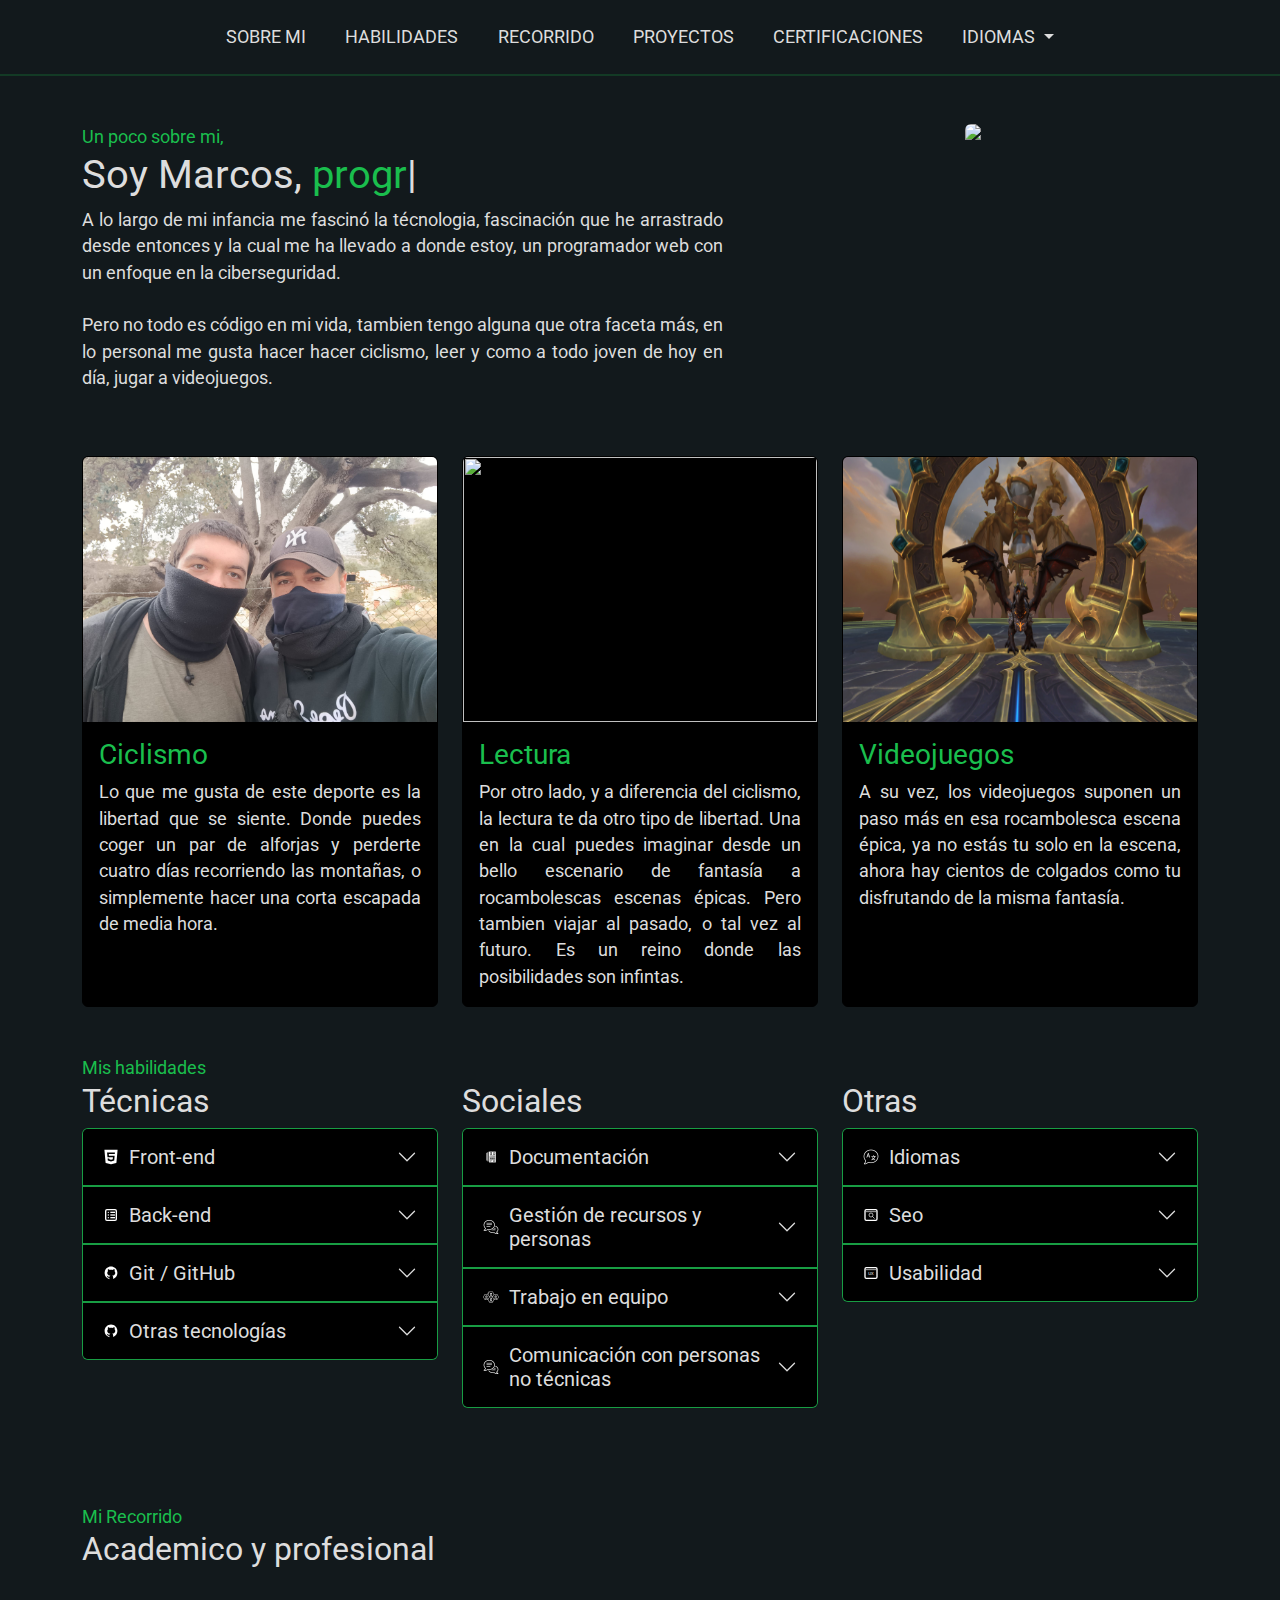
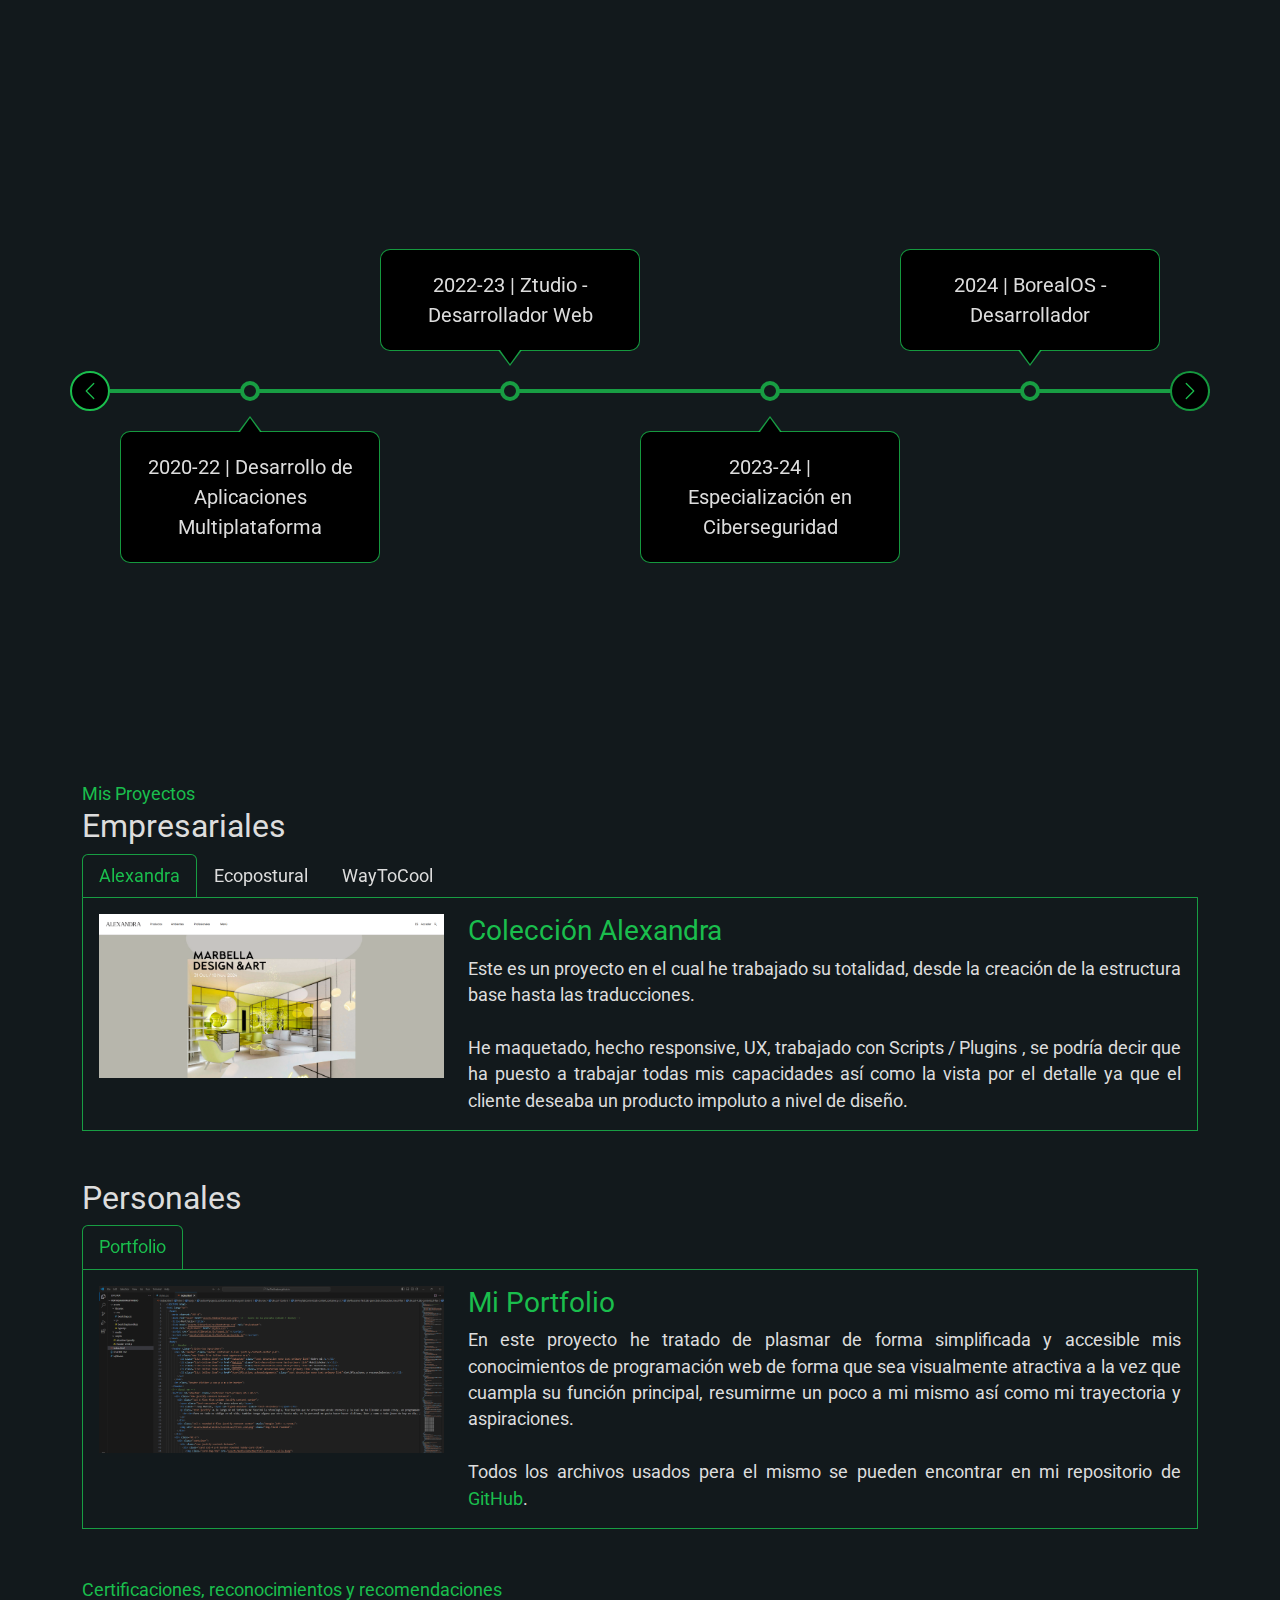
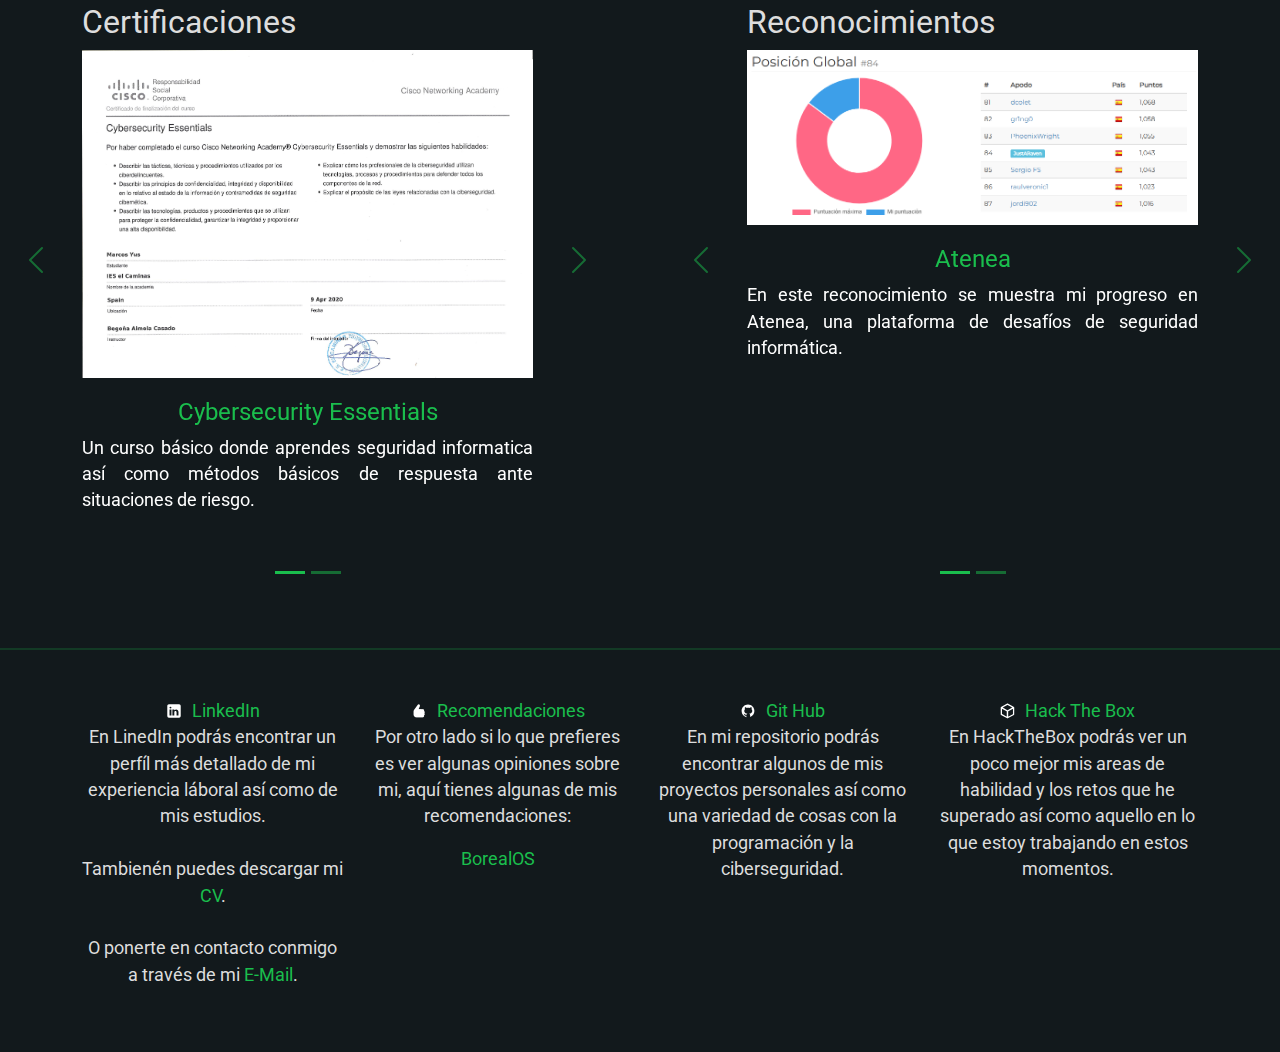
==== commit d9fa15d6: "Polish" ====
--- a/index.html
+++ b/index.html
@@ -150,6 +150,7 @@
                     <li>HTML</li>
                     <li>CSS</li>
                       <ul>
+                        <li>Sass</li>
                         <li>Bootstrap</li>
                       </ul>
                     <li>JavaScript</li>
@@ -172,6 +173,7 @@
                   Mis destrezas como programador de Back-end incluyen: <br><br>
                   <ul>
                     <li>PHP</li>
+                    <li>Java</li>
                     <li>MySQL</li>
                     <li>Docker</li>
                   </ul>
@@ -190,6 +192,25 @@
               <div id="collapseThreeSkillTec" class="accordion-collapse collapse" aria-labelledby="headingThreeSkillTec" data-bs-parent="#accordionSkillTec">
                 <div class="accordion-body text-justify">
                   Tengo experiencia en el uso de repositorios así como en el propio Git, tanto en entorno laboral como en mis proyectos personales.
+                </div>
+              </div>
+            </div>
+            <div class="accordion-item">
+              <h3 class="accordion-header" id="headingFourSkillTec">
+                <button class="accordion-button collapsed fs-5" type="button" data-bs-toggle="collapse" data-bs-target="#collapseFourSkillTec" aria-expanded="false" aria-controls="collapseFourSkillTec">
+                  <div class="d-flex justify-content-center" style="margin-right: 10px;">
+                    <img src="assets/media/skills/technical/github.svg"> <!-- Cambiar svg -->
+                  </div>
+                  Otras tecnologías
+                </button>
+              </h3>
+              <div id="collapseFourSkillTec" class="accordion-collapse collapse" aria-labelledby="headingFourSkillTec" data-bs-parent="#accordionSkillTec">
+                <div class="accordion-body text-justify">
+                  <ul>
+                    <li>Tengo experiencia en la creación de Scripts mediantes Bash y Powershell.</li>
+                    <li>He tebajado brebemente con el uso de Jenkins para establecer pipelines de CI&CD.</li>
+                    <li>Automatización de copias de seguridad y procesos mediante el uso de CRON.</li>
+                  </ul>
                 </div>
               </div>
             </div>
@@ -340,7 +361,7 @@
                 2018-20 | Sistemas Microinformaticos y Redes
                 <div class="collapse show" id="collapseOne">
                   <div class="collapse-content fs-6">
-                    En esta formación aprendí a usar el S.O. Linux así como los conceptos básicos de la informatíca, su seguridad y las redes.
+                    En esta formación aprendí a usar el S.O. Linux así como los conceptos básicos de la informatíca, su seguridad, las redes el hardware y muchos otros elementos básicos de la informatica y los ordenadores.
                   </div>
                 </div>
               </div>
@@ -380,7 +401,7 @@
                 2024 | BorealOS - Desarrollador
                 <div class="collapse" id="collapseFive">
                   <div class="collapse-content fs-6">
-                    Este trabajo me ayudó a interiorizar gran parte de lo aprendido en un entorno de desarrollo más especializado.
+                    Este trabajo me ayudó a interiorizar lo aprendido en el curso de especialización así como empezar a dar pinceladas al ámbito de la ciberseguridad.
                   </div>
                 </div>
               </div>
@@ -408,48 +429,6 @@
             <li class="nav-item" role="presentation">
               <button class="nav-link" id="bussines-third-tab" data-bs-toggle="tab" data-bs-target="#bussines-third" type="button" role="tab" aria-controls="bussines-third" aria-selected="false">WayToCool</button>
             </li>
-            <li class="nav-item" role="presentation">
-              <button class="nav-link" id="bussines-third-tab" data-bs-toggle="tab" data-bs-target="#bussines-third" type="button" role="tab" aria-controls="bussines-third" aria-selected="false">WayToCool</button>
-            </li>
-            <li class="nav-item" role="presentation">
-              <button class="nav-link" id="bussines-third-tab" data-bs-toggle="tab" data-bs-target="#bussines-third" type="button" role="tab" aria-controls="bussines-third" aria-selected="false">WayToCool</button>
-            </li>
-            <li class="nav-item" role="presentation">
-              <button class="nav-link" id="bussines-third-tab" data-bs-toggle="tab" data-bs-target="#bussines-third" type="button" role="tab" aria-controls="bussines-third" aria-selected="false">WayToCool</button>
-            </li>
-            <li class="nav-item" role="presentation">
-              <button class="nav-link" id="bussines-third-tab" data-bs-toggle="tab" data-bs-target="#bussines-third" type="button" role="tab" aria-controls="bussines-third" aria-selected="false">WayToCool</button>
-            </li>
-            <li class="nav-item" role="presentation">
-              <button class="nav-link" id="bussines-third-tab" data-bs-toggle="tab" data-bs-target="#bussines-third" type="button" role="tab" aria-controls="bussines-third" aria-selected="false">WayToCool</button>
-            </li>
-            <li class="nav-item" role="presentation">
-              <button class="nav-link" id="bussines-third-tab" data-bs-toggle="tab" data-bs-target="#bussines-third" type="button" role="tab" aria-controls="bussines-third" aria-selected="false">WayToCool</button>
-            </li>
-            <li class="nav-item" role="presentation">
-              <button class="nav-link" id="bussines-third-tab" data-bs-toggle="tab" data-bs-target="#bussines-third" type="button" role="tab" aria-controls="bussines-third" aria-selected="false">WayToCool</button>
-            </li>
-            <li class="nav-item" role="presentation">
-              <button class="nav-link" id="bussines-third-tab" data-bs-toggle="tab" data-bs-target="#bussines-third" type="button" role="tab" aria-controls="bussines-third" aria-selected="false">WayToCool</button>
-            </li>
-            <li class="nav-item" role="presentation">
-              <button class="nav-link" id="bussines-third-tab" data-bs-toggle="tab" data-bs-target="#bussines-third" type="button" role="tab" aria-controls="bussines-third" aria-selected="false">WayToCool</button>
-            </li>
-            <li class="nav-item" role="presentation">
-              <button class="nav-link" id="bussines-third-tab" data-bs-toggle="tab" data-bs-target="#bussines-third" type="button" role="tab" aria-controls="bussines-third" aria-selected="false">WayToCool</button>
-            </li>
-            <li class="nav-item" role="presentation">
-              <button class="nav-link" id="bussines-third-tab" data-bs-toggle="tab" data-bs-target="#bussines-third" type="button" role="tab" aria-controls="bussines-third" aria-selected="false">WayToCool</button>
-            </li>
-            <li class="nav-item" role="presentation">
-              <button class="nav-link" id="bussines-third-tab" data-bs-toggle="tab" data-bs-target="#bussines-third" type="button" role="tab" aria-controls="bussines-third" aria-selected="false">WayToCool</button>
-            </li>
-            <li class="nav-item" role="presentation">
-              <button class="nav-link" id="bussines-third-tab" data-bs-toggle="tab" data-bs-target="#bussines-third" type="button" role="tab" aria-controls="bussines-third" aria-selected="false">WayToCool</button>
-            </li>
-            <li class="nav-item" role="presentation">
-              <button class="nav-link" id="bussines-third-tab" data-bs-toggle="tab" data-bs-target="#bussines-third" type="button" role="tab" aria-controls="bussines-third" aria-selected="false">WayToCool</button>
-            </li>
           </ul>
           <div class="progress" style="height: 1px;">
             <div class="progress-bar" role="progressbar" style="width: 100%;" aria-valuenow="25" aria-valuemin="0" aria-valuemax="100"></div>
@@ -499,72 +478,6 @@
           <ul class="nav nav-tabs" id="personalTab" role="tablist">
             <li class="nav-item" role="presentation">
               <button class="nav-link active" id="personal-first-tab" data-bs-toggle="tab" data-bs-target="#personal-first" type="button" role="tab" aria-controls="personal-first" aria-selected="true">Portfolio</button>
-            </li>
-            <li class="nav-item" role="presentation">
-              <button class="nav-link" id="personal-first-tab" data-bs-toggle="tab" data-bs-target="#personal-first" type="button" role="tab" aria-controls="personal-first" aria-selected="true">Portfolio</button>
-            </li>
-            <li class="nav-item" role="presentation">
-              <button class="nav-link" id="personal-first-tab" data-bs-toggle="tab" data-bs-target="#personal-first" type="button" role="tab" aria-controls="personal-first" aria-selected="true">Portfolio</button>
-            </li>
-            <li class="nav-item" role="presentation">
-              <button class="nav-link" id="personal-first-tab" data-bs-toggle="tab" data-bs-target="#personal-first" type="button" role="tab" aria-controls="personal-first" aria-selected="true">Portfolio</button>
-            </li>
-            <li class="nav-item" role="presentation">
-              <button class="nav-link" id="personal-first-tab" data-bs-toggle="tab" data-bs-target="#personal-first" type="button" role="tab" aria-controls="personal-first" aria-selected="true">Portfolio</button>
-            </li>
-            <li class="nav-item" role="presentation">
-              <button class="nav-link" id="personal-first-tab" data-bs-toggle="tab" data-bs-target="#personal-first" type="button" role="tab" aria-controls="personal-first" aria-selected="true">Portfolio</button>
-            </li>
-            <li class="nav-item" role="presentation">
-              <button class="nav-link" id="personal-first-tab" data-bs-toggle="tab" data-bs-target="#personal-first" type="button" role="tab" aria-controls="personal-first" aria-selected="true">Portfolio</button>
-            </li>
-            <li class="nav-item" role="presentation">
-              <button class="nav-link" id="personal-first-tab" data-bs-toggle="tab" data-bs-target="#personal-first" type="button" role="tab" aria-controls="personal-first" aria-selected="true">Portfolio</button>
-            </li>
-            <li class="nav-item" role="presentation">
-              <button class="nav-link" id="personal-first-tab" data-bs-toggle="tab" data-bs-target="#personal-first" type="button" role="tab" aria-controls="personal-first" aria-selected="true">Portfolio</button>
-            </li>
-            <li class="nav-item" role="presentation">
-              <button class="nav-link" id="personal-first-tab" data-bs-toggle="tab" data-bs-target="#personal-first" type="button" role="tab" aria-controls="personal-first" aria-selected="true">Portfolio</button>
-            </li>
-            <li class="nav-item" role="presentation">
-              <button class="nav-link" id="personal-first-tab" data-bs-toggle="tab" data-bs-target="#personal-first" type="button" role="tab" aria-controls="personal-first" aria-selected="true">Portfolio</button>
-            </li>
-            <li class="nav-item" role="presentation">
-              <button class="nav-link" id="personal-first-tab" data-bs-toggle="tab" data-bs-target="#personal-first" type="button" role="tab" aria-controls="personal-first" aria-selected="true">Portfolio</button>
-            </li>
-            <li class="nav-item" role="presentation">
-              <button class="nav-link" id="personal-first-tab" data-bs-toggle="tab" data-bs-target="#personal-first" type="button" role="tab" aria-controls="personal-first" aria-selected="true">Portfolio</button>
-            </li>
-            <li class="nav-item" role="presentation">
-              <button class="nav-link" id="personal-first-tab" data-bs-toggle="tab" data-bs-target="#personal-first" type="button" role="tab" aria-controls="personal-first" aria-selected="true">Portfolio</button>
-            </li>
-            <li class="nav-item" role="presentation">
-              <button class="nav-link" id="personal-first-tab" data-bs-toggle="tab" data-bs-target="#personal-first" type="button" role="tab" aria-controls="personal-first" aria-selected="true">Portfolio</button>
-            </li>
-            <li class="nav-item" role="presentation">
-              <button class="nav-link" id="personal-first-tab" data-bs-toggle="tab" data-bs-target="#personal-first" type="button" role="tab" aria-controls="personal-first" aria-selected="true">Portfolio</button>
-            </li>
-            <li class="nav-item" role="presentation">
-              <button class="nav-link" id="personal-first-tab" data-bs-toggle="tab" data-bs-target="#personal-first" type="button" role="tab" aria-controls="personal-first" aria-selected="true">Portfolio</button>
-            </li>
-            <li class="nav-item" role="presentation">
-              <button class="nav-link" id="personal-first-tab" data-bs-toggle="tab" data-bs-target="#personal-first" type="button" role="tab" aria-controls="personal-first" aria-selected="true">Portfolio</button>
-            </li>
-            <li class="nav-item" role="presentation">
-              <button class="nav-link" id="personal-first-tab" data-bs-toggle="tab" data-bs-target="#personal-first" type="button" role="tab" aria-controls="personal-first" aria-selected="true">Portfolio</button>
-            </li>
-            <li class="nav-item" role="presentation">
-              <button class="nav-link" id="personal-first-tab" data-bs-toggle="tab" data-bs-target="#personal-first" type="button" role="tab" aria-controls="personal-first" aria-selected="true">Portfolio</button>
-            </li>
-            <li class="nav-item" role="presentation">
-              <button class="nav-link" id="personal-first-tab" data-bs-toggle="tab" data-bs-target="#personal-first" type="button" role="tab" aria-controls="personal-first" aria-selected="true">Portfolio</button>
-            </li>
-            <li class="nav-item" role="presentation">
-              <button class="nav-link" id="personal-first-tab" data-bs-toggle="tab" data-bs-target="#personal-first" type="button" role="tab" aria-controls="personal-first" aria-selected="true">Portfolio</button>
-            </li>
-            <li class="nav-item" role="presentation">
-              <button class="nav-link" id="personal-first-tab" data-bs-toggle="tab" data-bs-target="#personal-first" type="button" role="tab" aria-controls="personal-first" aria-selected="true">Portfolio</button>
             </li>
           </ul>
           <div class="progress" style="height: 1px;">
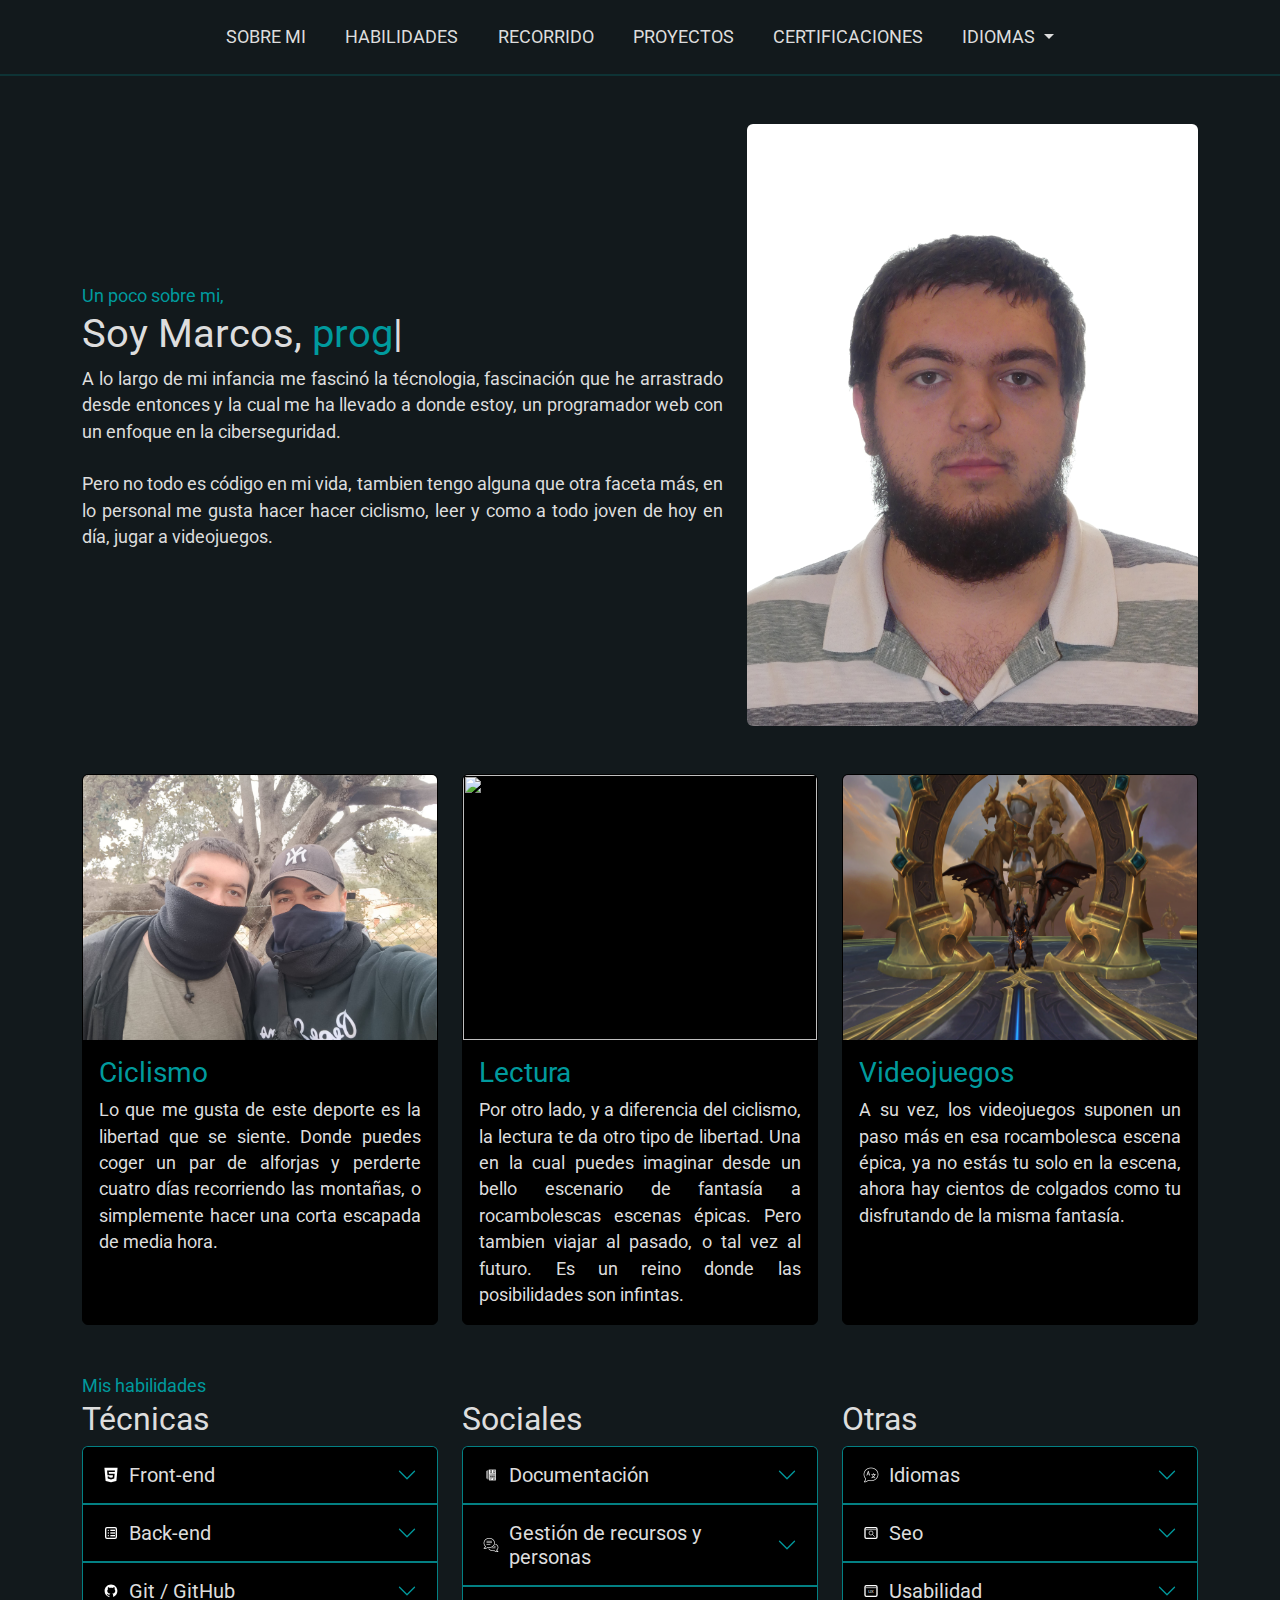
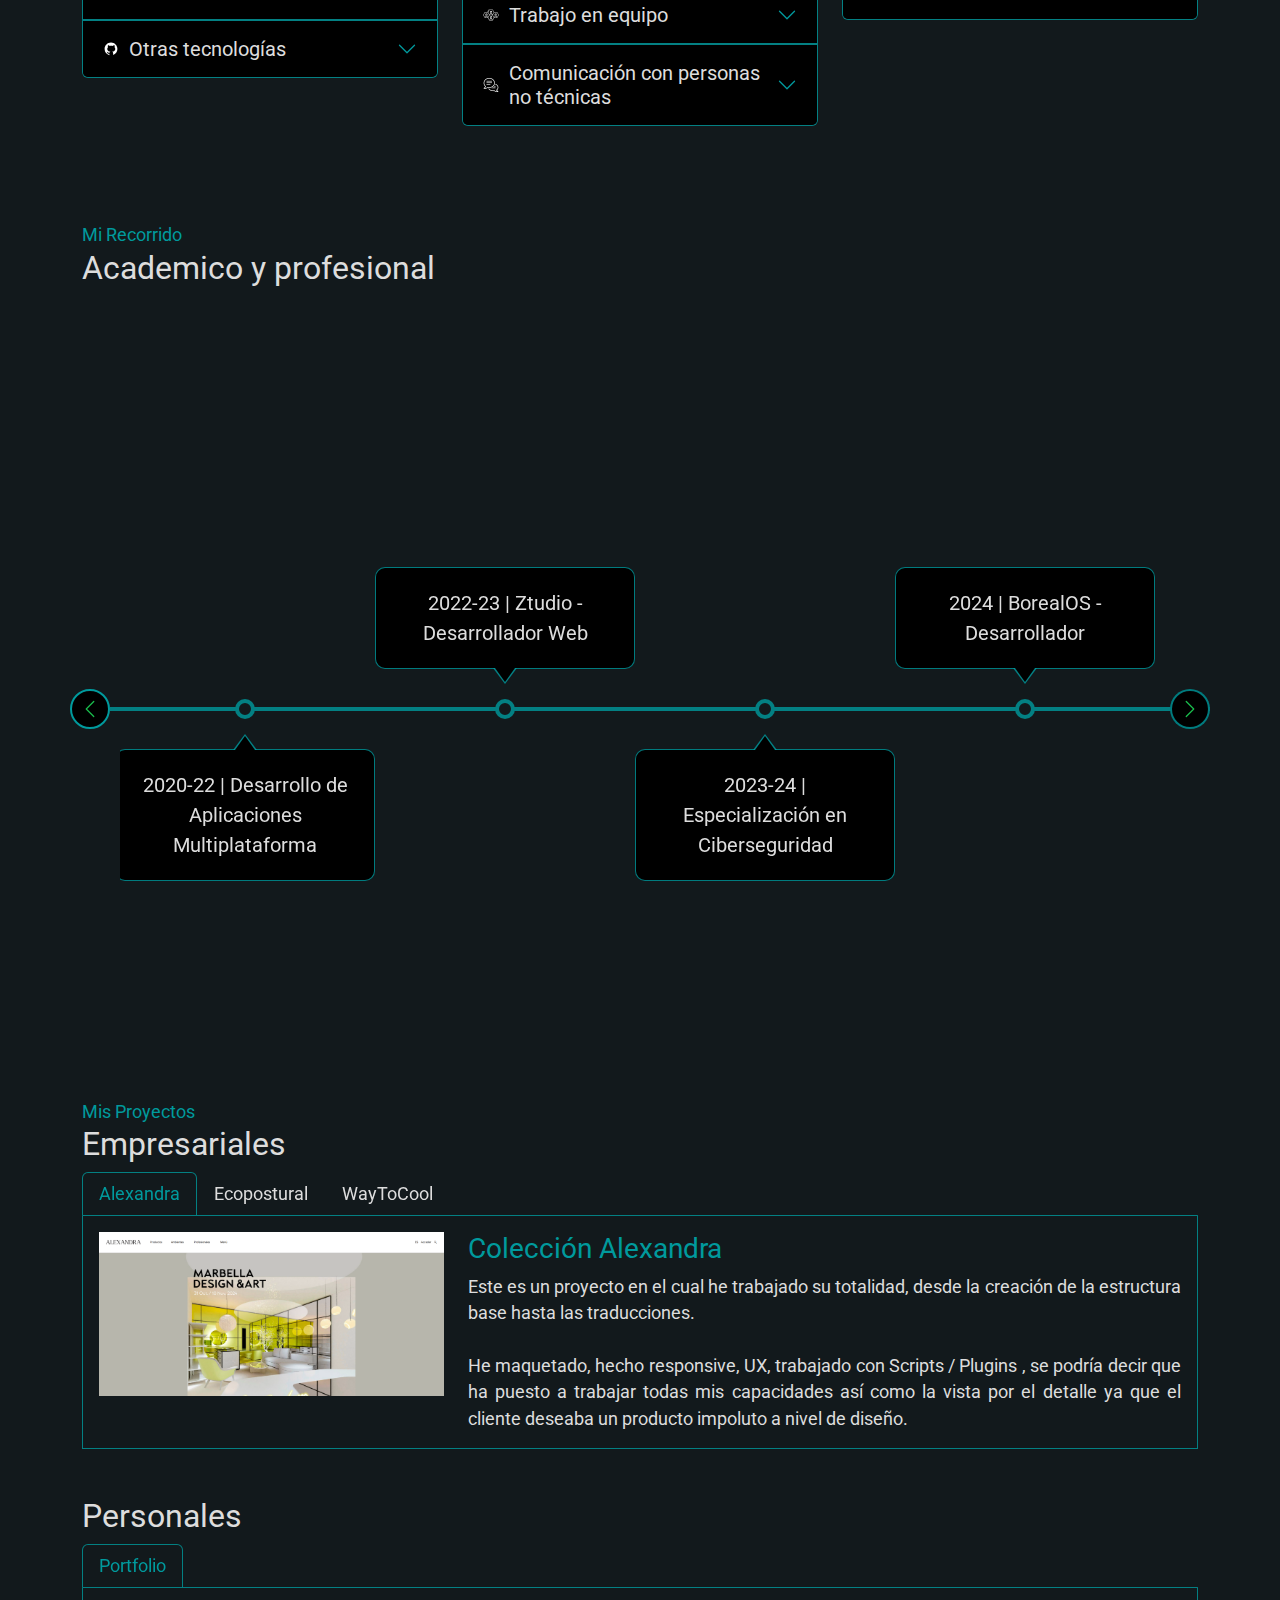
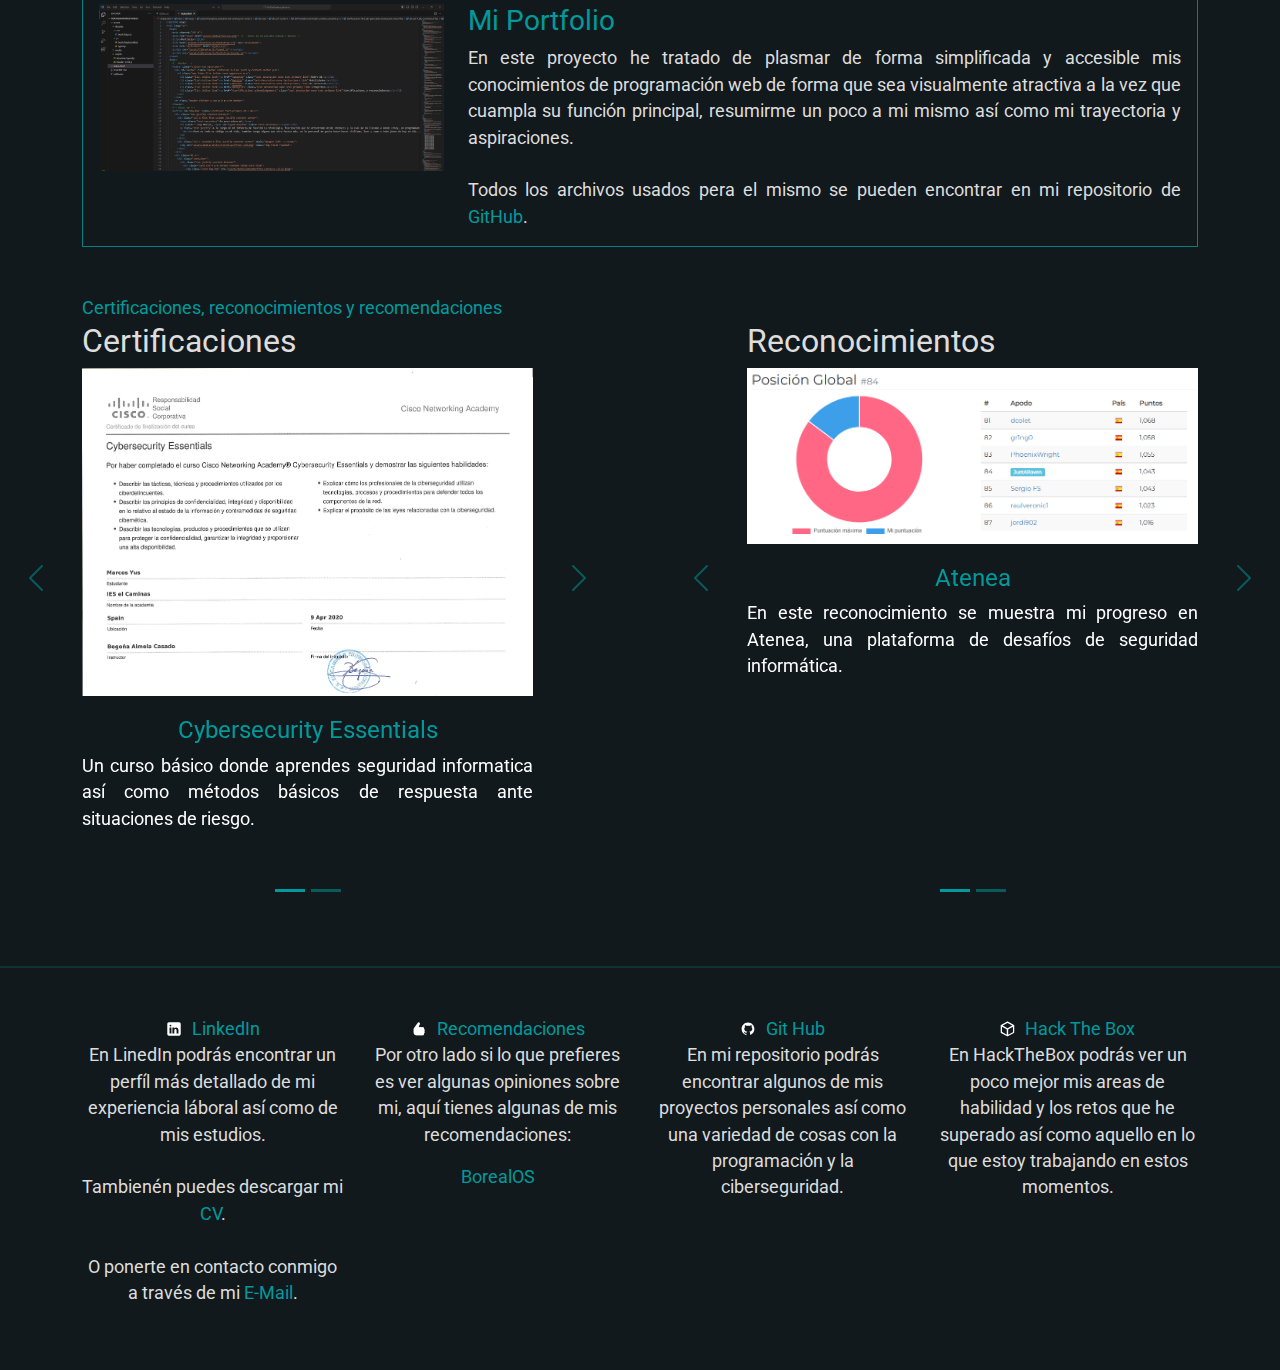
==== commit 47bb1b7f: "push" ====
--- a/index.html
+++ b/index.html
@@ -93,7 +93,7 @@
           </p>
         </div>
         <div class="col-md-12 col-lg-5 rounded d-flex justify-content-center">
-          <img src="assets/media/aboutme/book.jpg" class="img-fluid rounded d-none d-lg-block">
+          <img src="assets/media/aboutme/foto-carnet.JPG" class="img-fluid rounded d-none d-lg-block">
         </div>
       </div>
       <div class="mt-5">
--- a/styles.css
+++ b/styles.css
@@ -13,10 +13,10 @@
 }
 :root {
     --text-primary: #ddd;
-    --text-secondary: #1abe4d;
+    --text-secondary: #009A9D;
     --bg-primary: #12191c;
     --bg-secondary: black;
-    --border-color: rgba(26, 190, 77, 0.8);
+    --border-color: rgba(0, 154, 157, 0.8);
 }
 body {
     background-color: var(--bg-primary) !important;
@@ -128,10 +128,10 @@
     border-bottom: 1px solid var(--border-color) !important;
 }
 .accordion-button:not(.collapsed)::after {
-    background-image: url("data:image/svg+xml,%3csvg xmlns='http://www.w3.org/2000/svg' viewBox='0 0 16 16' fill='none' stroke='%23dddddd' stroke-linecap='round' stroke-linejoin='round'%3e%3cpath d='M2 5L8 11L14 5'/%3e%3c/svg%3e");
+    background-image: url("data:image/svg+xml,%3csvg xmlns='http://www.w3.org/2000/svg' viewBox='0 0 16 16' fill='none' stroke='%23009A9D' stroke-linecap='round' stroke-linejoin='round'%3e%3cpath d='M2 5L8 11L14 5'/%3e%3c/svg%3e");
 }
 .accordion-button.collapsed::after {
-    background-image: url("data:image/svg+xml,%3csvg xmlns='http://www.w3.org/2000/svg' viewBox='0 0 16 16' fill='none' stroke='%23dddddd' stroke-linecap='round' stroke-linejoin='round'%3e%3cpath d='M2 5L8 11L14 5'/%3e%3c/svg%3e");
+    background-image: url("data:image/svg+xml,%3csvg xmlns='http://www.w3.org/2000/svg' viewBox='0 0 16 16' fill='none' stroke='%23009A9D' stroke-linecap='round' stroke-linejoin='round'%3e%3cpath d='M2 5L8 11L14 5'/%3e%3c/svg%3e");
 }
 /* Projects */
 #projects .nav-link {
@@ -200,10 +200,10 @@
     top: -130px !important;
 }
 .carousel-control-prev-icon {
-    background-image: url("data:image/svg+xml,%3csvg xmlns='http://www.w3.org/2000/svg' viewBox='0 0 16 16' fill='%231abe4d'%3e%3cpath d='M11.354 1.646a.5.5 0 0 1 0 .708L5.707 8l5.647 5.646a.5.5 0 0 1-.708.708l-6-6a.5.5 0 0 1 0-.708l6-6a.5.5 0 0 1 .708 0z'/%3e%3c/svg%3e") /*rtl:url("data:image/svg+xml,%3csvg xmlns='http://www.w3.org/2000/svg' viewBox='0 0 16 16' fill='%23fff'%3e%3cpath d='M4.646 1.646a.5.5 0 0 1 .708 0l6 6a.5.5 0 0 1 0 .708l-6 6a.5.5 0 0 1-.708-.708L10.293 8 4.646 2.354a.5.5 0 0 1 0-.708z'/%3e%3c/svg%3e")*/ !important;
+    background-image: url("data:image/svg+xml,%3csvg xmlns='http://www.w3.org/2000/svg' viewBox='0 0 16 16' fill='%23009A9D'%3e%3cpath d='M11.354 1.646a.5.5 0 0 1 0 .708L5.707 8l5.647 5.646a.5.5 0 0 1-.708.708l-6-6a.5.5 0 0 1 0-.708l6-6a.5.5 0 0 1 .708 0z'/%3e%3c/svg%3e") /*rtl:url("data:image/svg+xml,%3csvg xmlns='http://www.w3.org/2000/svg' viewBox='0 0 16 16' fill='%23fff'%3e%3cpath d='M4.646 1.646a.5.5 0 0 1 .708 0l6 6a.5.5 0 0 1 0 .708l-6 6a.5.5 0 0 1-.708-.708L10.293 8 4.646 2.354a.5.5 0 0 1 0-.708z'/%3e%3c/svg%3e")*/ !important;
 }
 .carousel-control-next-icon {
-    background-image: url("data:image/svg+xml,%3csvg xmlns='http://www.w3.org/2000/svg' viewBox='0 0 16 16' fill='%231abe4d'%3e%3cpath d='M4.646 1.646a.5.5 0 0 1 .708 0l6 6a.5.5 0 0 1 0 .708l-6 6a.5.5 0 0 1-.708-.708L10.293 8 4.646 2.354a.5.5 0 0 1 0-.708z'/%3e%3c/svg%3e") /*rtl:url("data:image/svg+xml,%3csvg xmlns='http://www.w3.org/2000/svg' viewBox='0 0 16 16' fill='%23fff'%3e%3cpath d='M11.354 1.646a.5.5 0 0 1 0 .708L5.707 8l5.647 5.646a.5.5 0 0 1-.708.708l-6-6a.5.5 0 0 1 0-.708l6-6a.5.5 0 0 1 .708 0z'/%3e%3c/svg%3e")*/ !important;
+    background-image: url("data:image/svg+xml,%3csvg xmlns='http://www.w3.org/2000/svg' viewBox='0 0 16 16' fill='%23009A9D'%3e%3cpath d='M4.646 1.646a.5.5 0 0 1 .708 0l6 6a.5.5 0 0 1 0 .708l-6 6a.5.5 0 0 1-.708-.708L10.293 8 4.646 2.354a.5.5 0 0 1 0-.708z'/%3e%3c/svg%3e") /*rtl:url("data:image/svg+xml,%3csvg xmlns='http://www.w3.org/2000/svg' viewBox='0 0 16 16' fill='%23fff'%3e%3cpath d='M11.354 1.646a.5.5 0 0 1 0 .708L5.707 8l5.647 5.646a.5.5 0 0 1-.708.708l-6-6a.5.5 0 0 1 0-.708l6-6a.5.5 0 0 1 .708 0z'/%3e%3c/svg%3e")*/ !important;
 }
 .carousel-indicators [data-bs-target] {
     background-color: var(--text-secondary) !important;
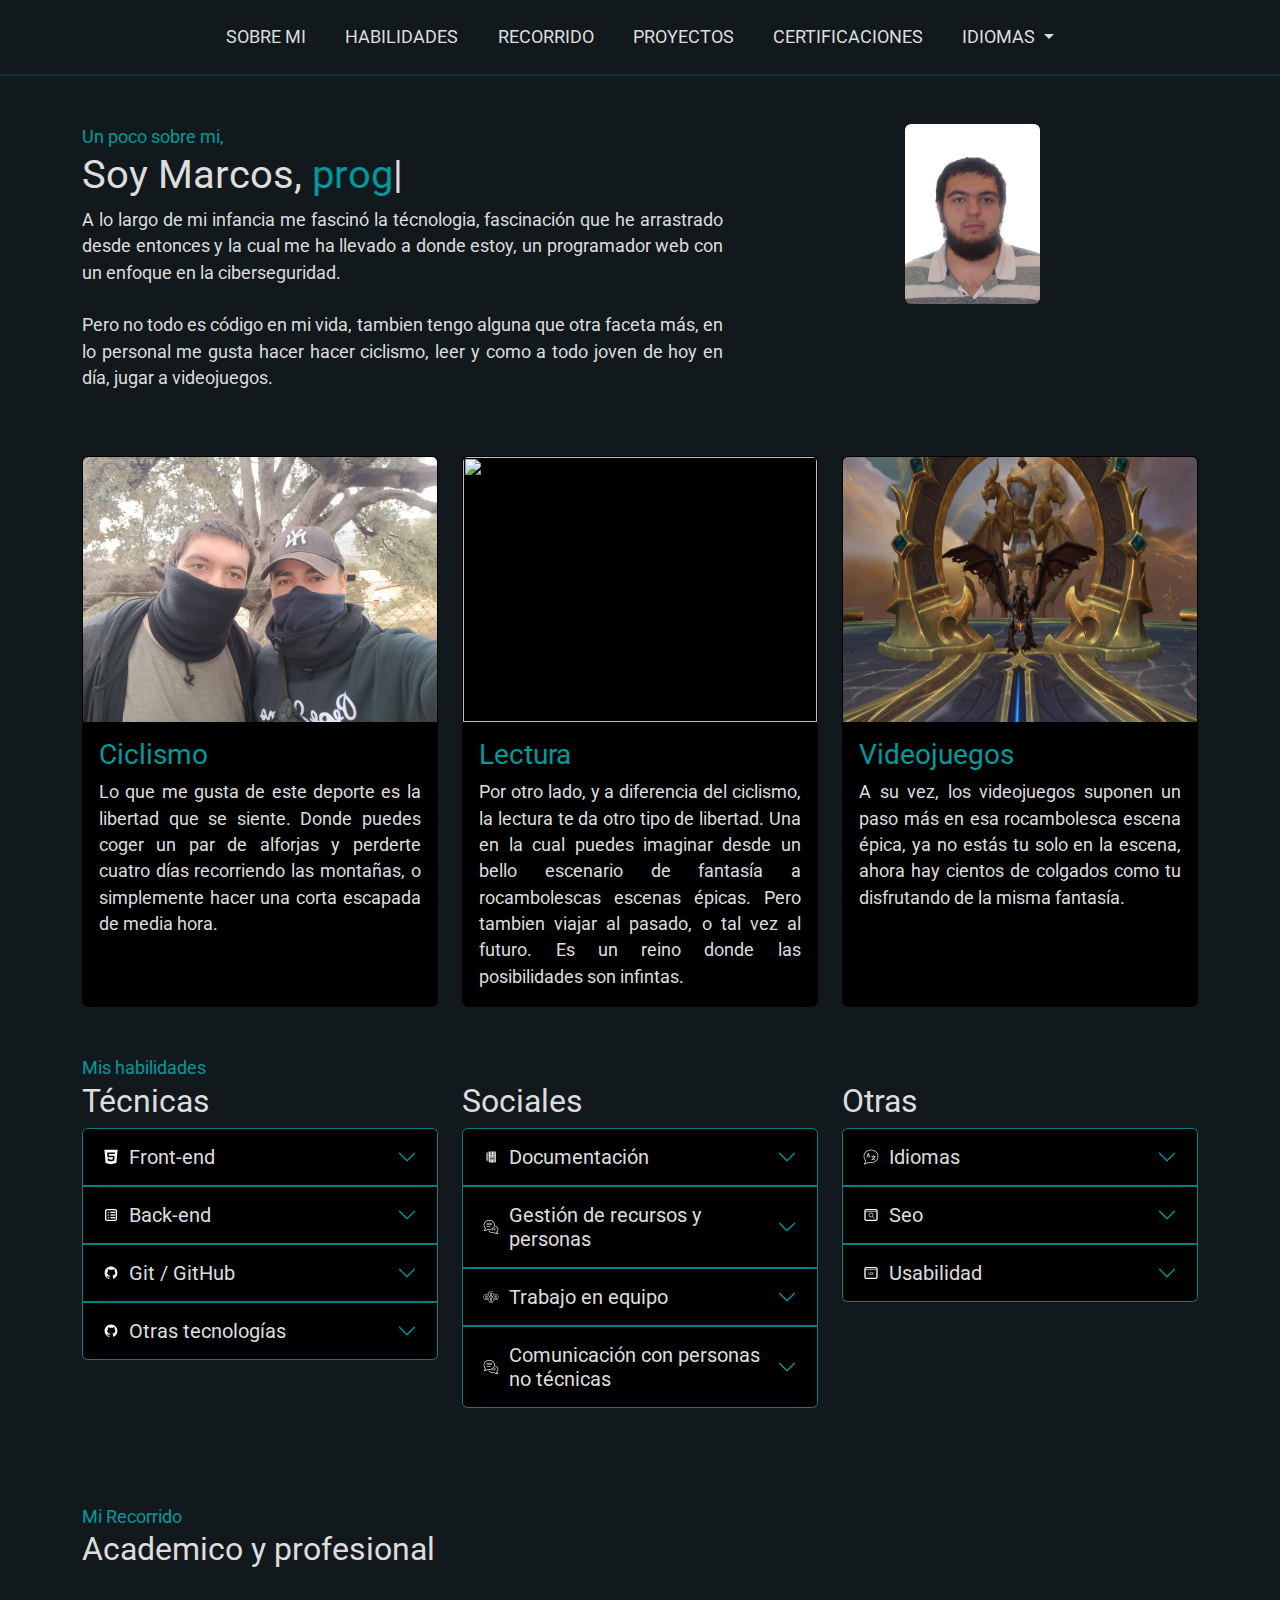
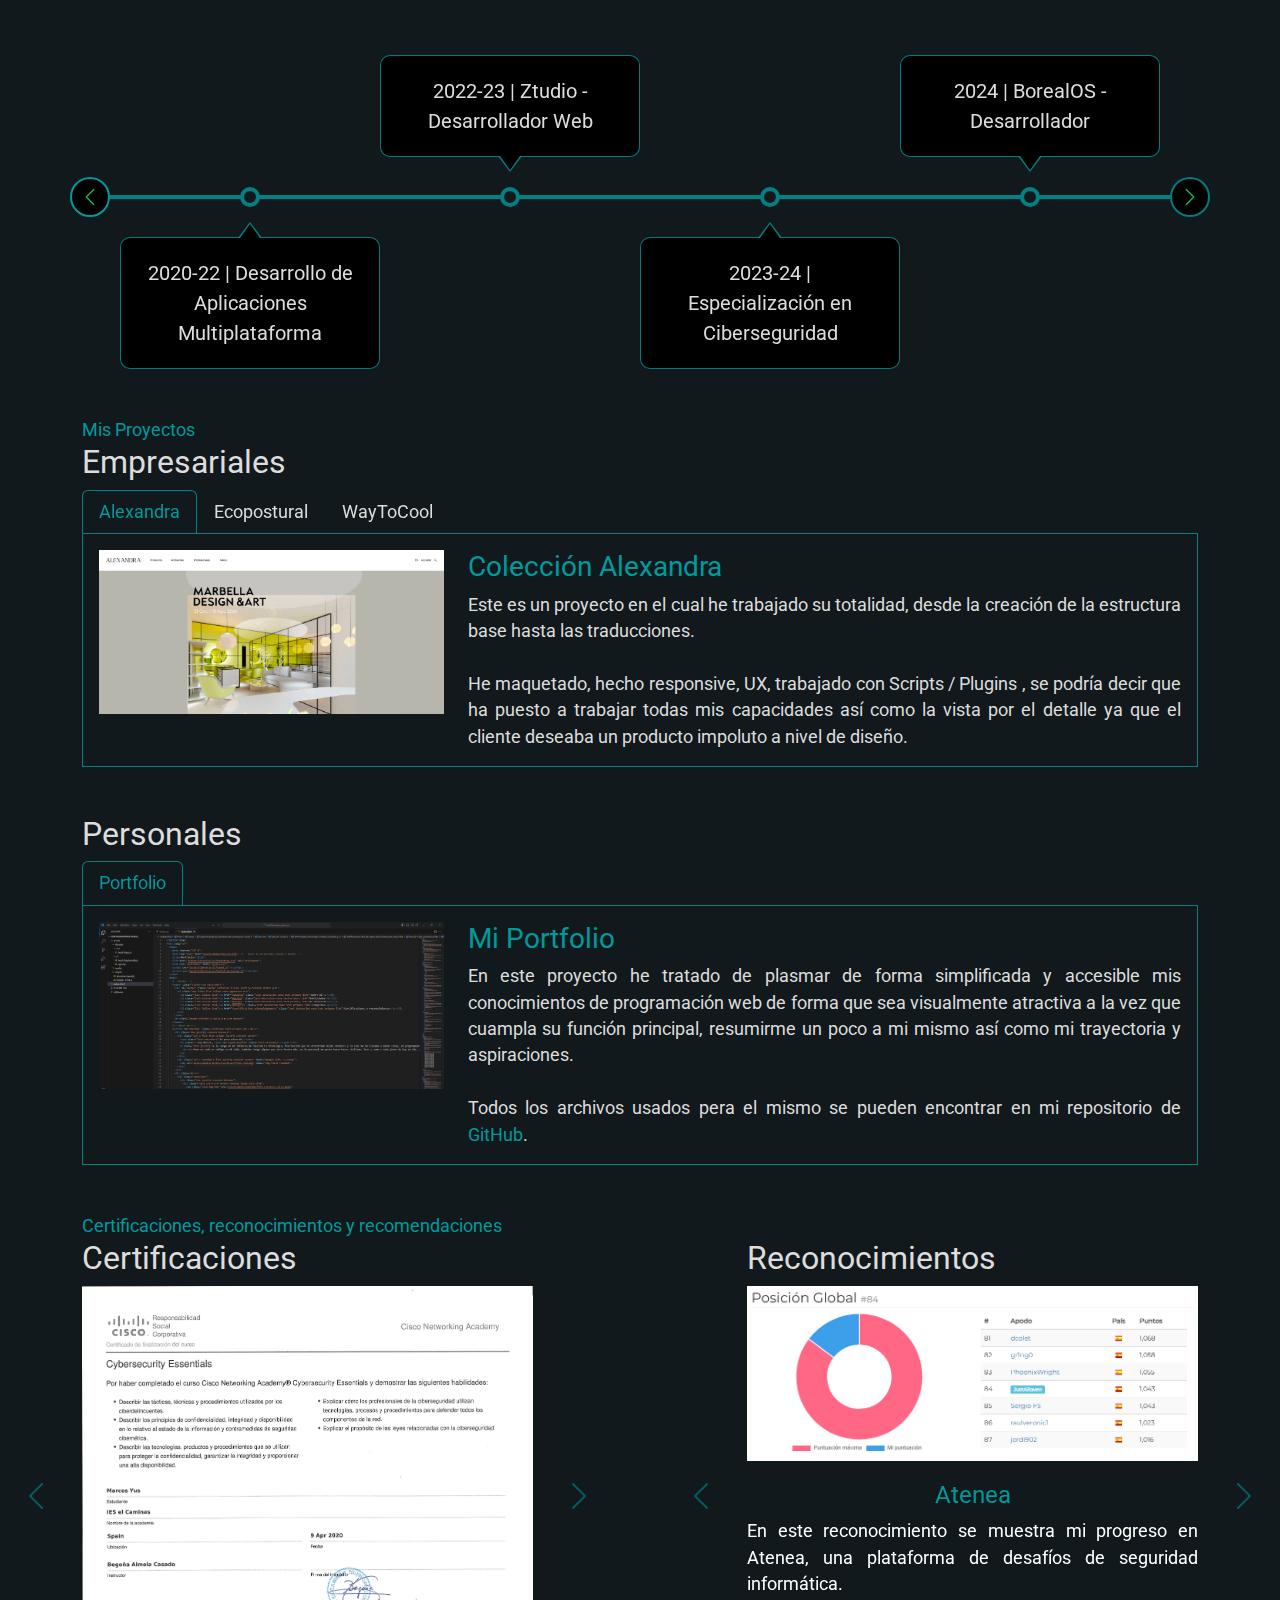
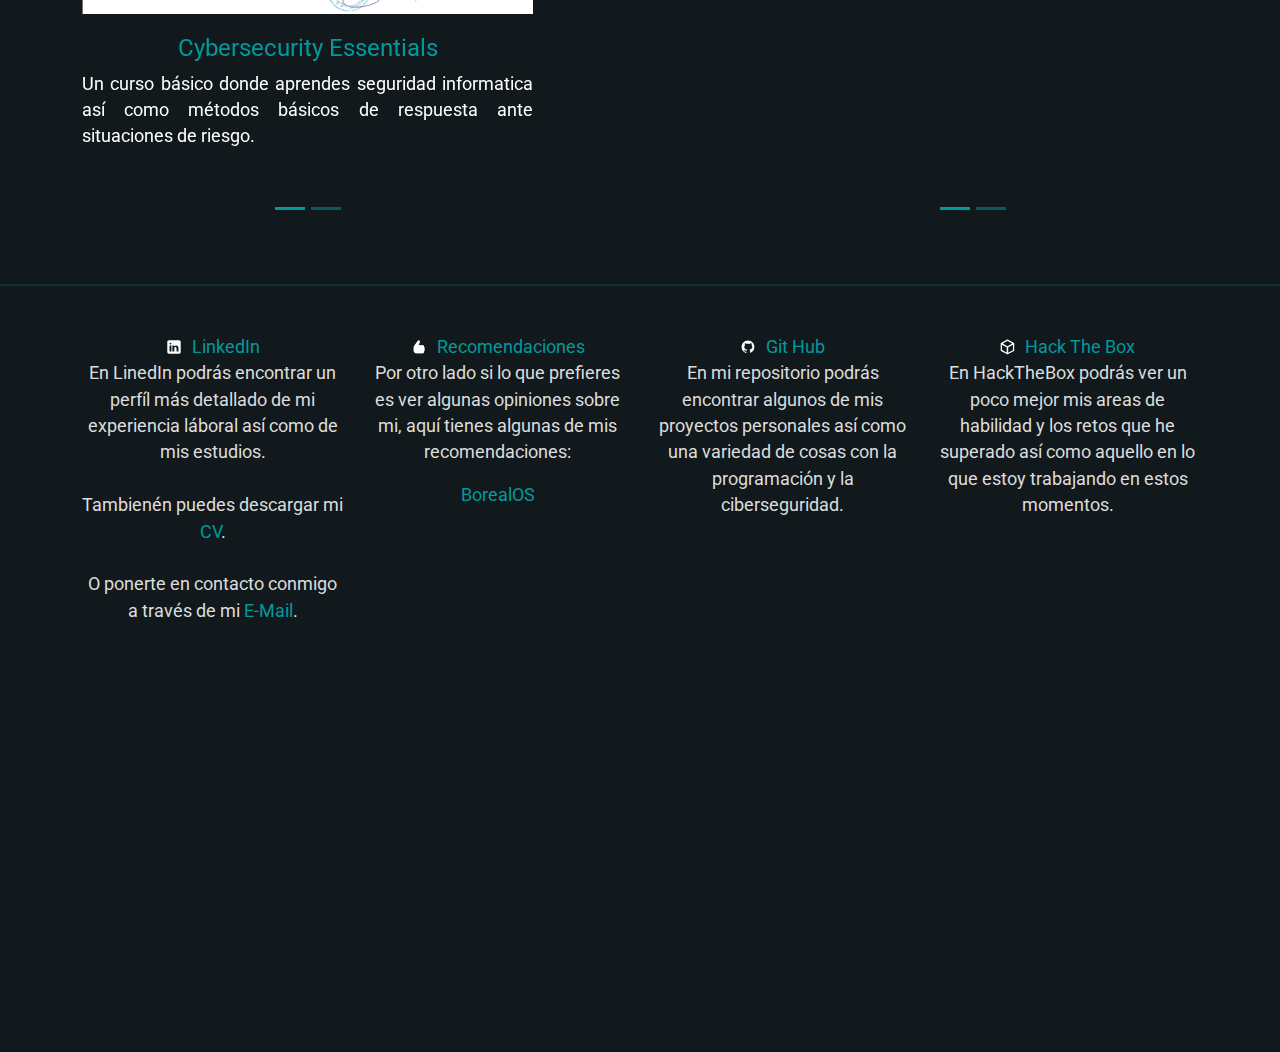
==== commit 999c371a: "Push" ====
--- a/index.html
+++ b/index.html
@@ -87,13 +87,13 @@
         <div class="col-md-12 col-lg d-flex flex-column justify-content-center">
           <span class="text-secondary">Un poco sobre mi,</span>
           <h1 class="">Soy Marcos, <span id="typed-abautme" class="text-secondary"></span></h1>
-            <img src="assets/media/aboutme/book.jpg" class="img-fluid rounded d-lg-none mb-3">
+            <img src="assets/media/aboutme/foto-carnet.JPG" class="img-fluid rounded d-lg-none mb-3"  style="max-height: 25vh;">
           <p class="text-justify">A lo largo de mi infancia me fascinó la técnologia, fascinación que he arrastrado desde entonces y la cual me ha llevado a donde estoy, un programador web con un enfoque en la ciberseguridad.
             <br class="d-md-none d-sm-none d-none"><br><br>Pero no todo es código en mi vida, tambien tengo alguna que otra faceta más, en lo personal me gusta hacer hacer ciclismo, leer y como a todo joven de hoy en día, jugar a videojuegos.
           </p>
         </div>
         <div class="col-md-12 col-lg-5 rounded d-flex justify-content-center">
-          <img src="assets/media/aboutme/foto-carnet.JPG" class="img-fluid rounded d-none d-lg-block">
+          <img src="assets/media/aboutme/foto-carnet.JPG" class="img-fluid rounded d-none d-lg-block" style="max-height: 20vh;">
         </div>
       </div>
       <div class="mt-5">
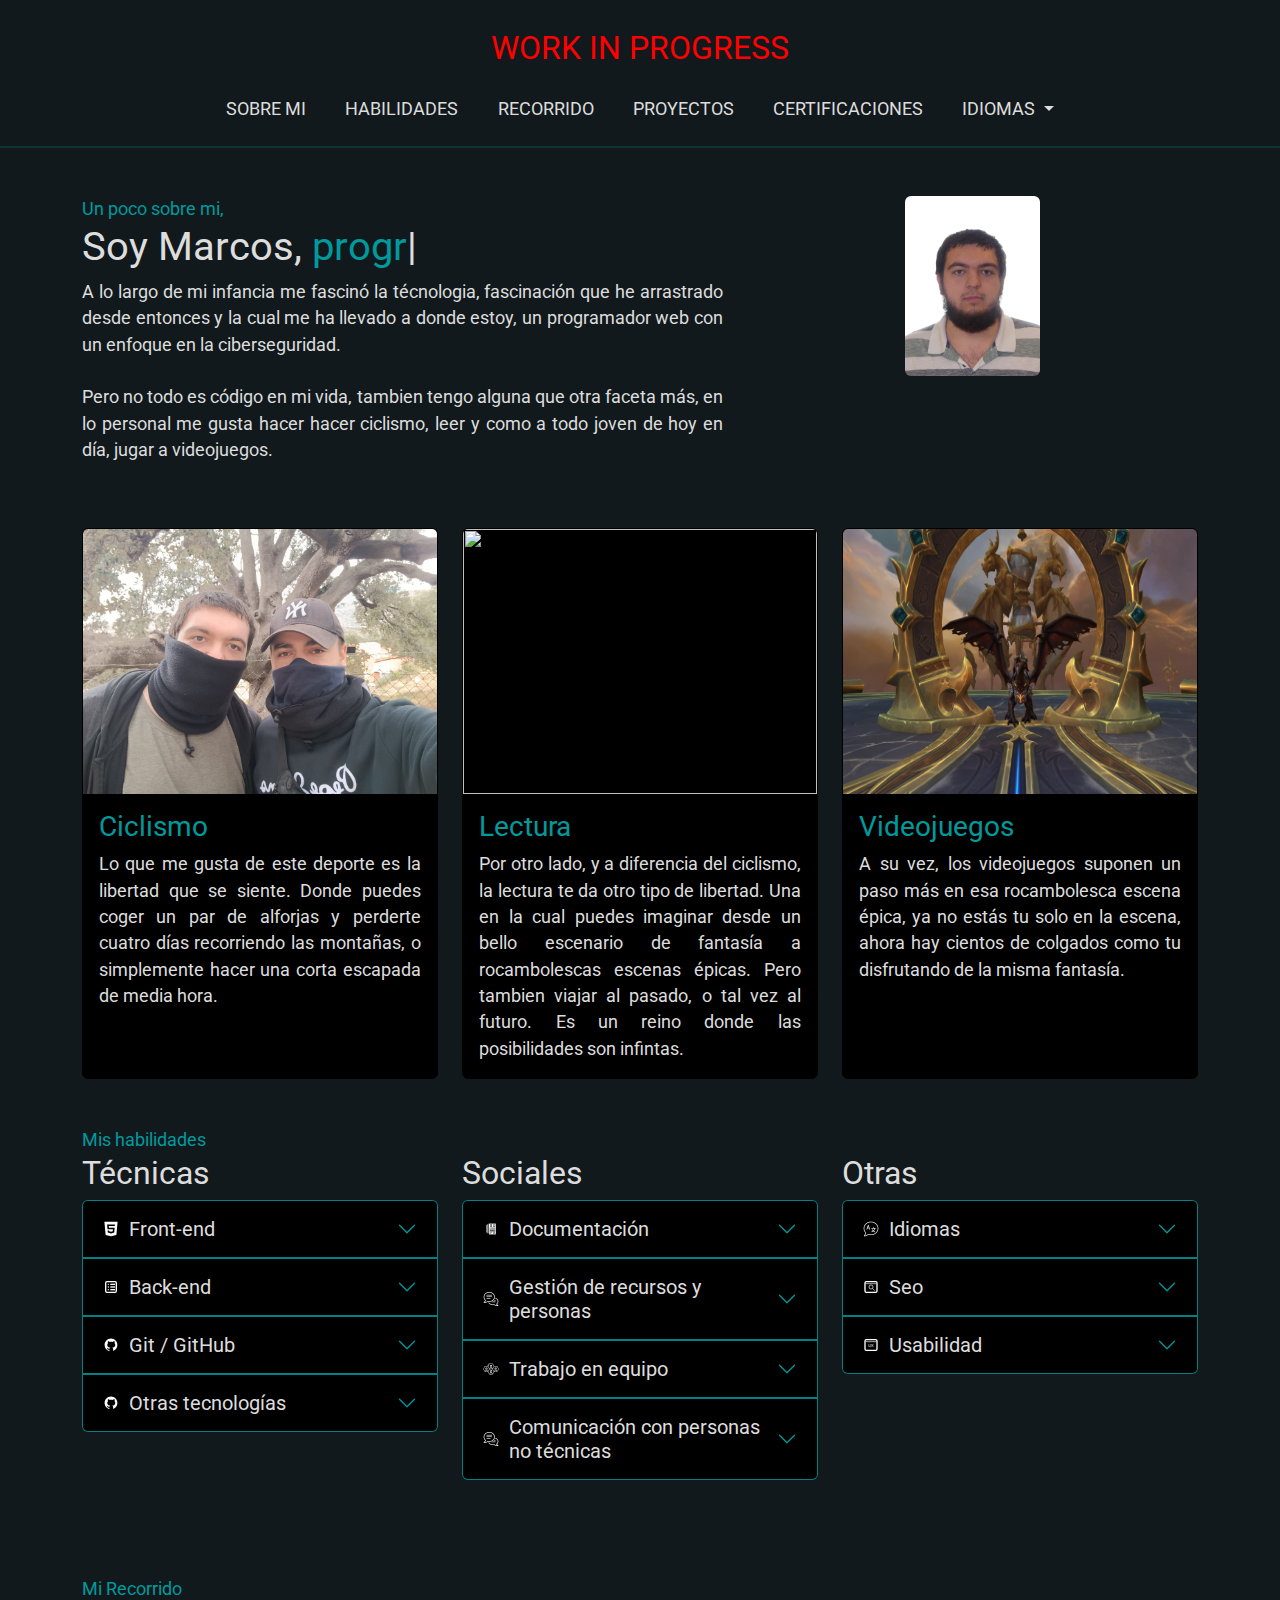
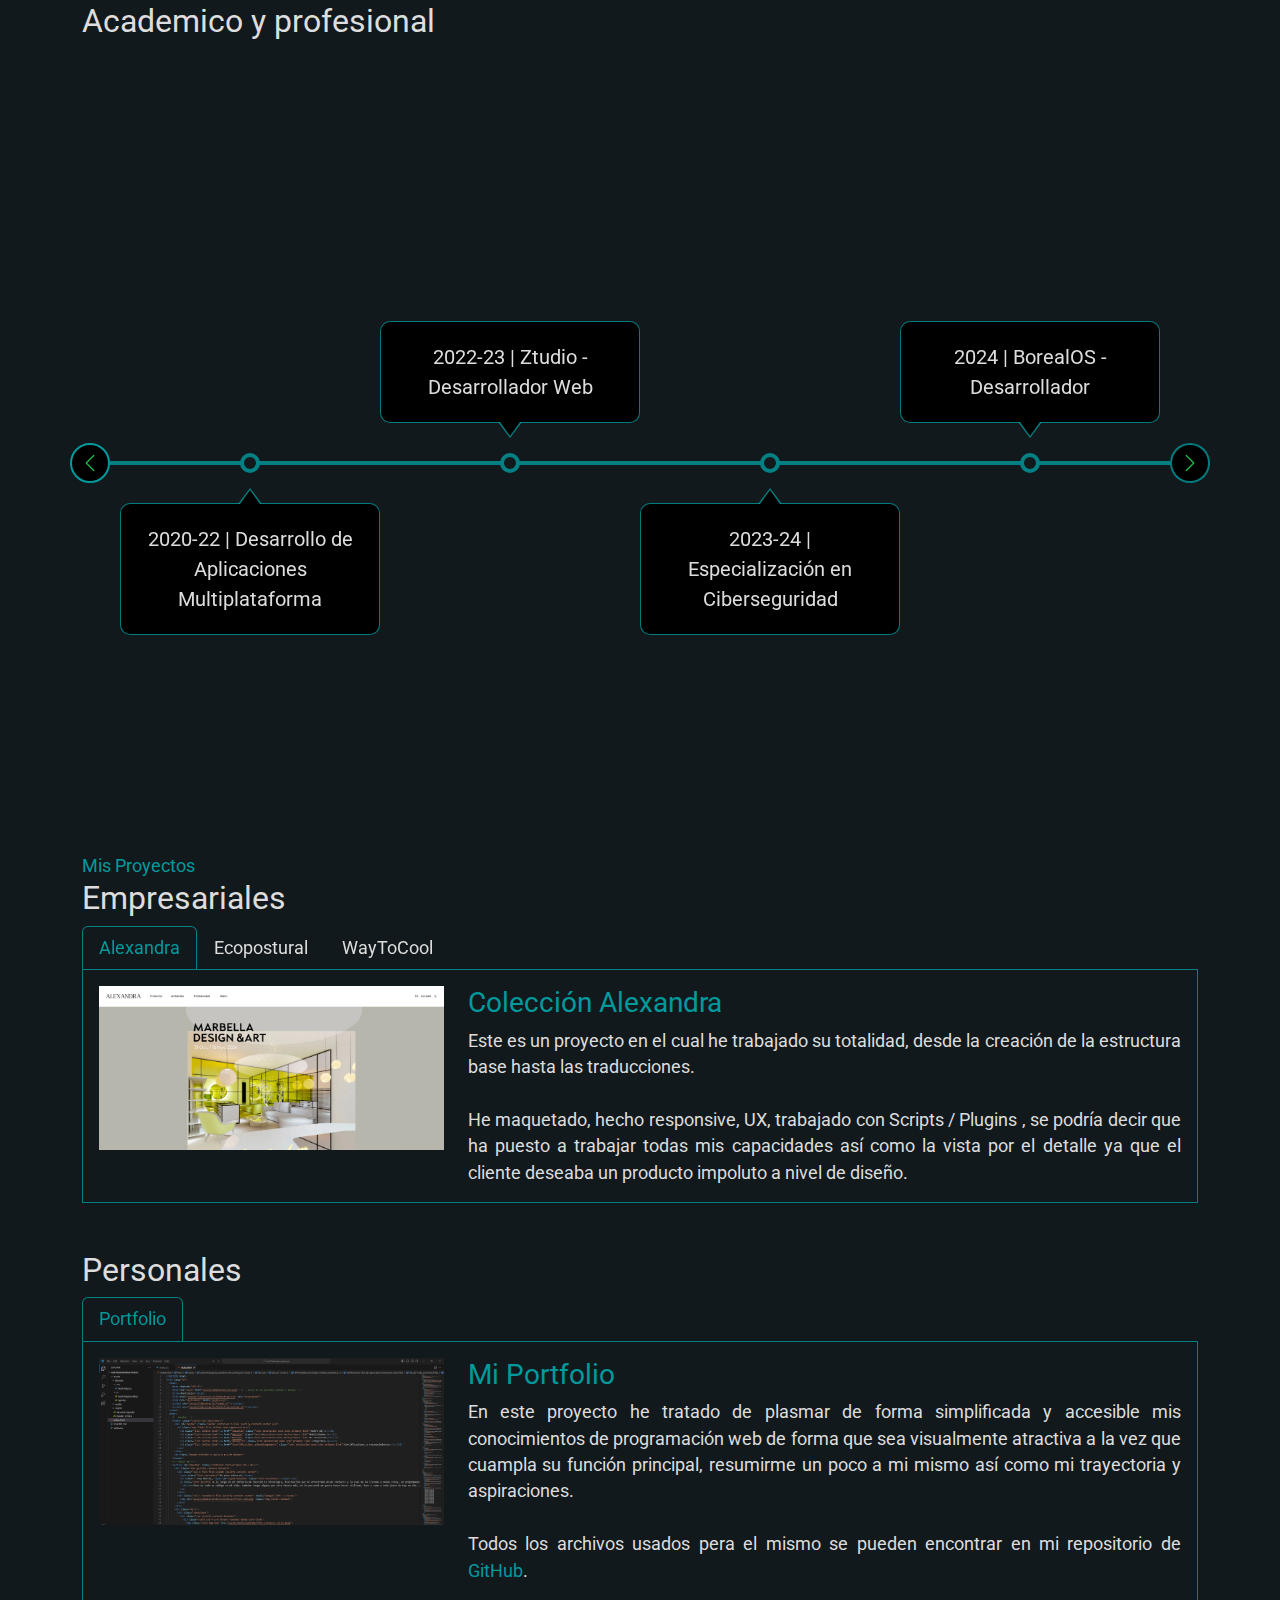
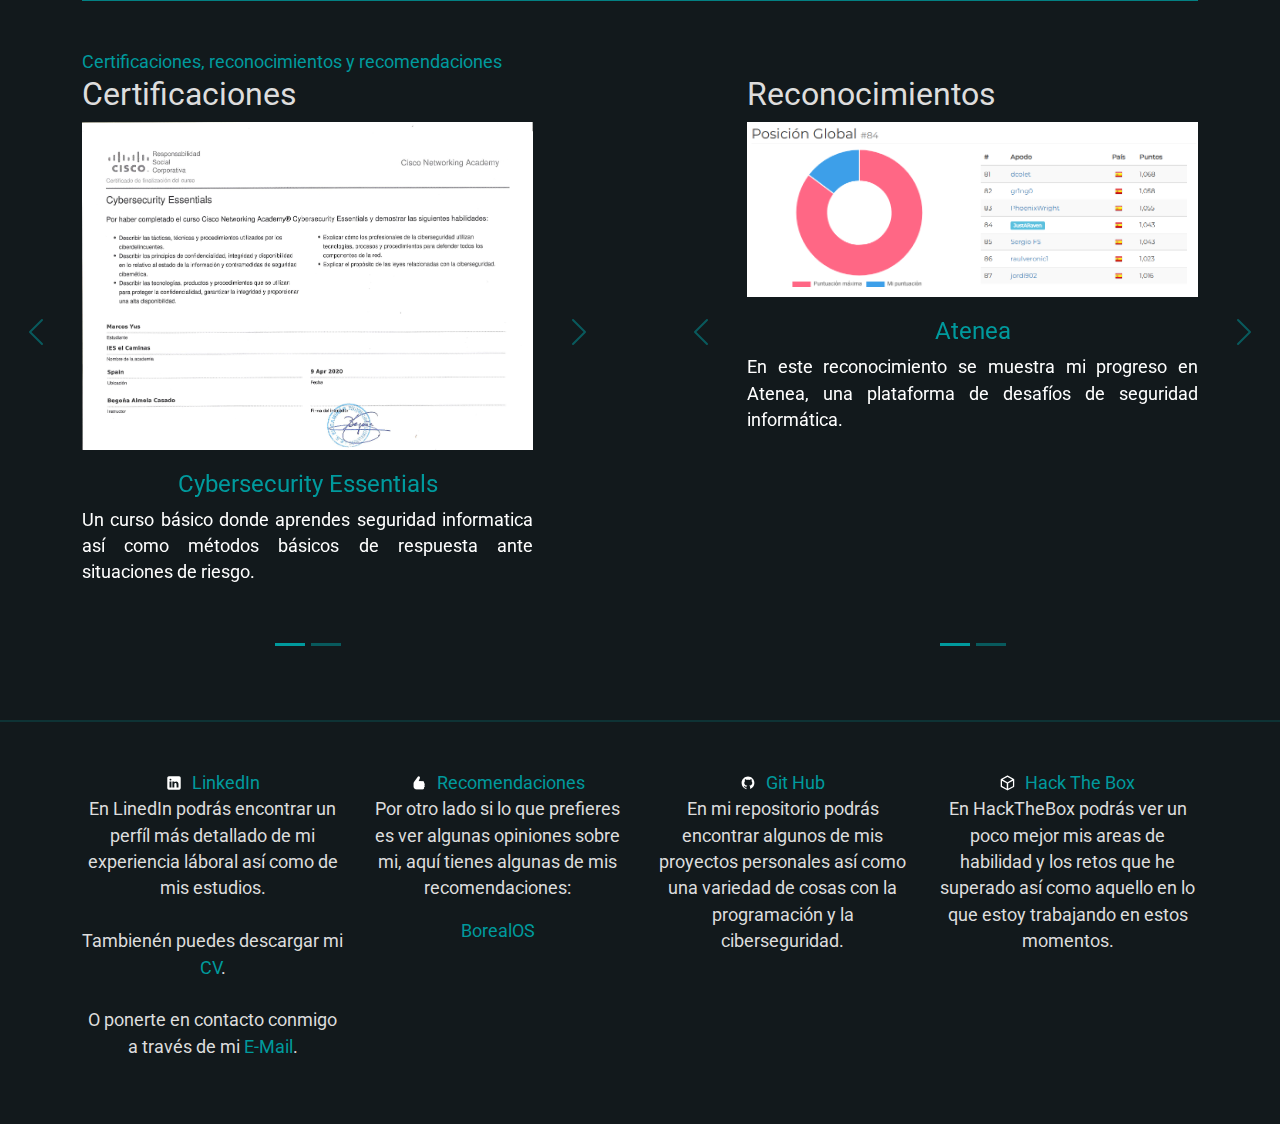
==== commit f1fdec39: "Push" ====
--- a/index.html
+++ b/index.html
@@ -18,6 +18,9 @@
   <body>
     <!-- Header -->
     <header class="sticky-top bg-primary">
+      <div class="d-flex justify-content-center fs-2 mt-4" style="color: red;">
+        WORK IN PROGRESS
+      </div>
       <nav id="navbar" class="navbar container d-flex justify-content-center p-0">
         <ul class="nav-links d-none d-md-block list-inline text-uppercase mt-4 mb-4 ms-2 me-2">
           <li class="list-inline-item"><a href="#abautme" class="text-decoration-none text-primary link">Sobre mi</a></li>
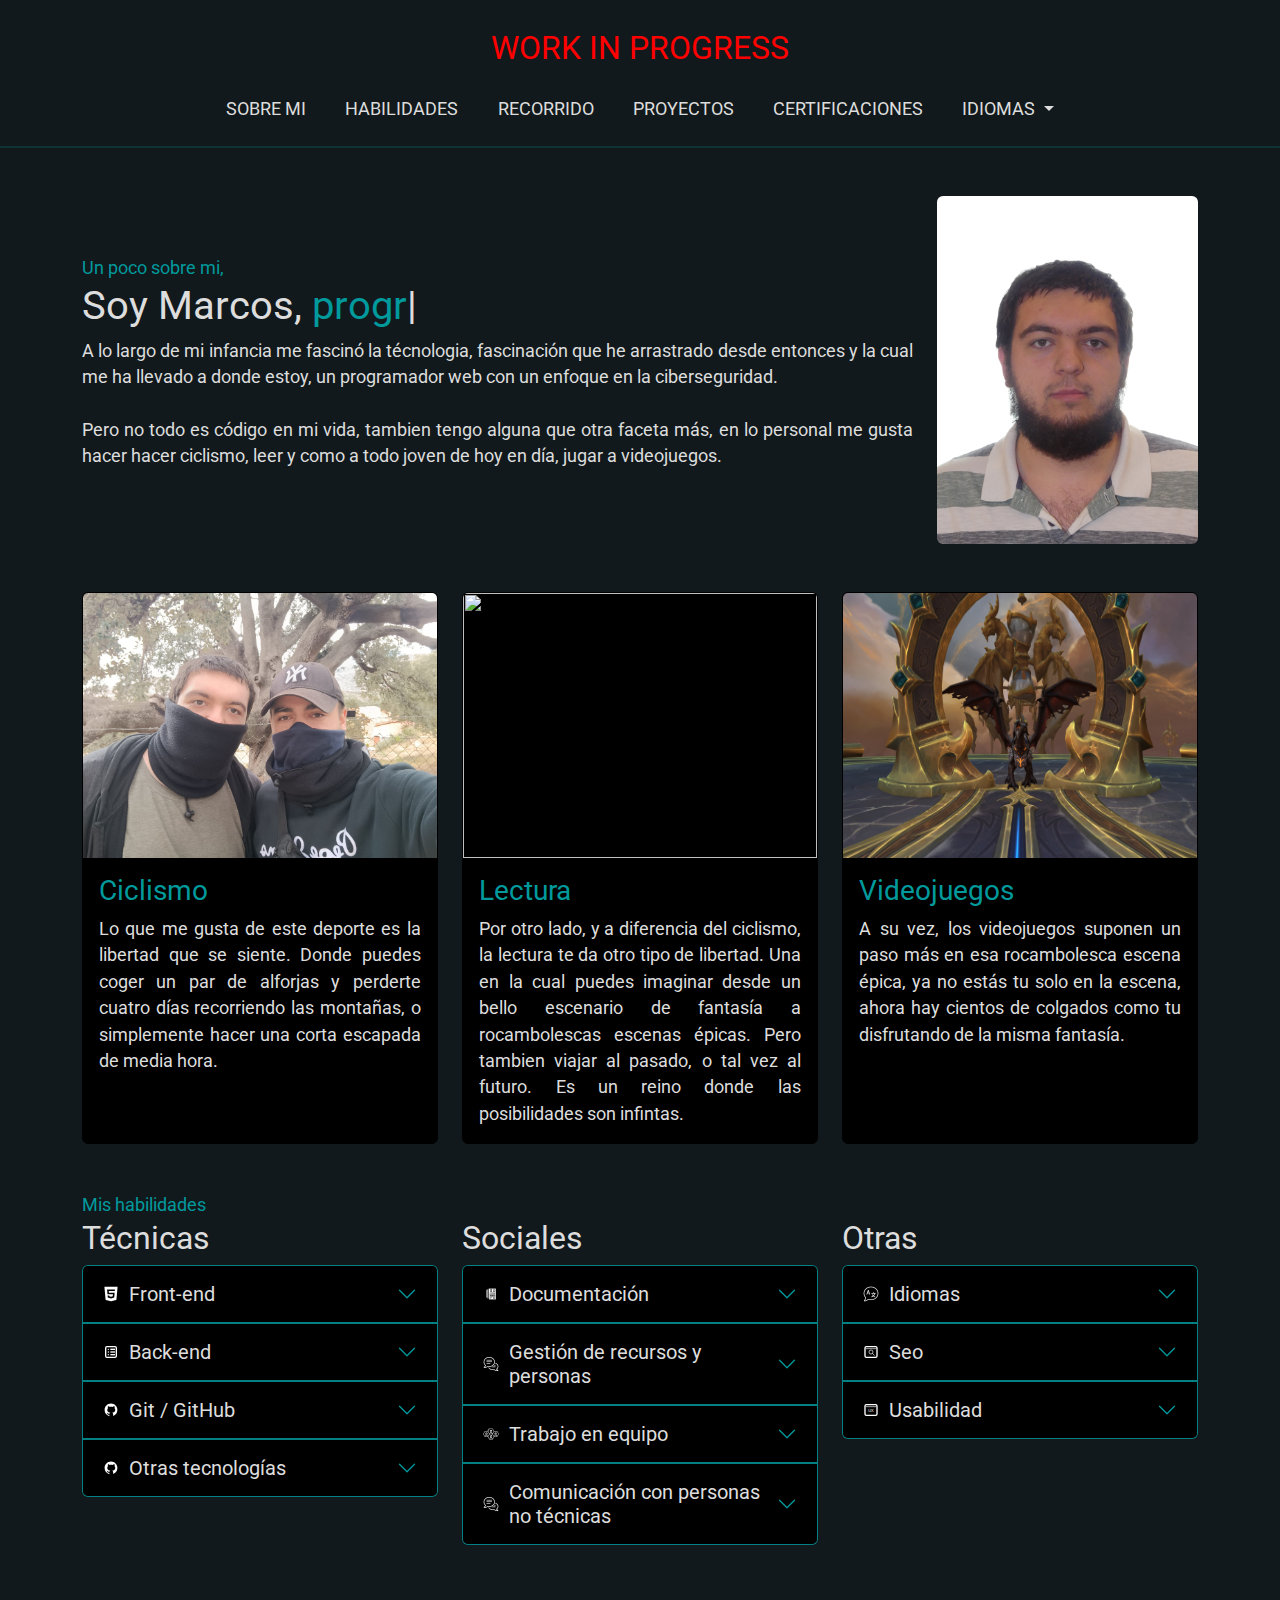
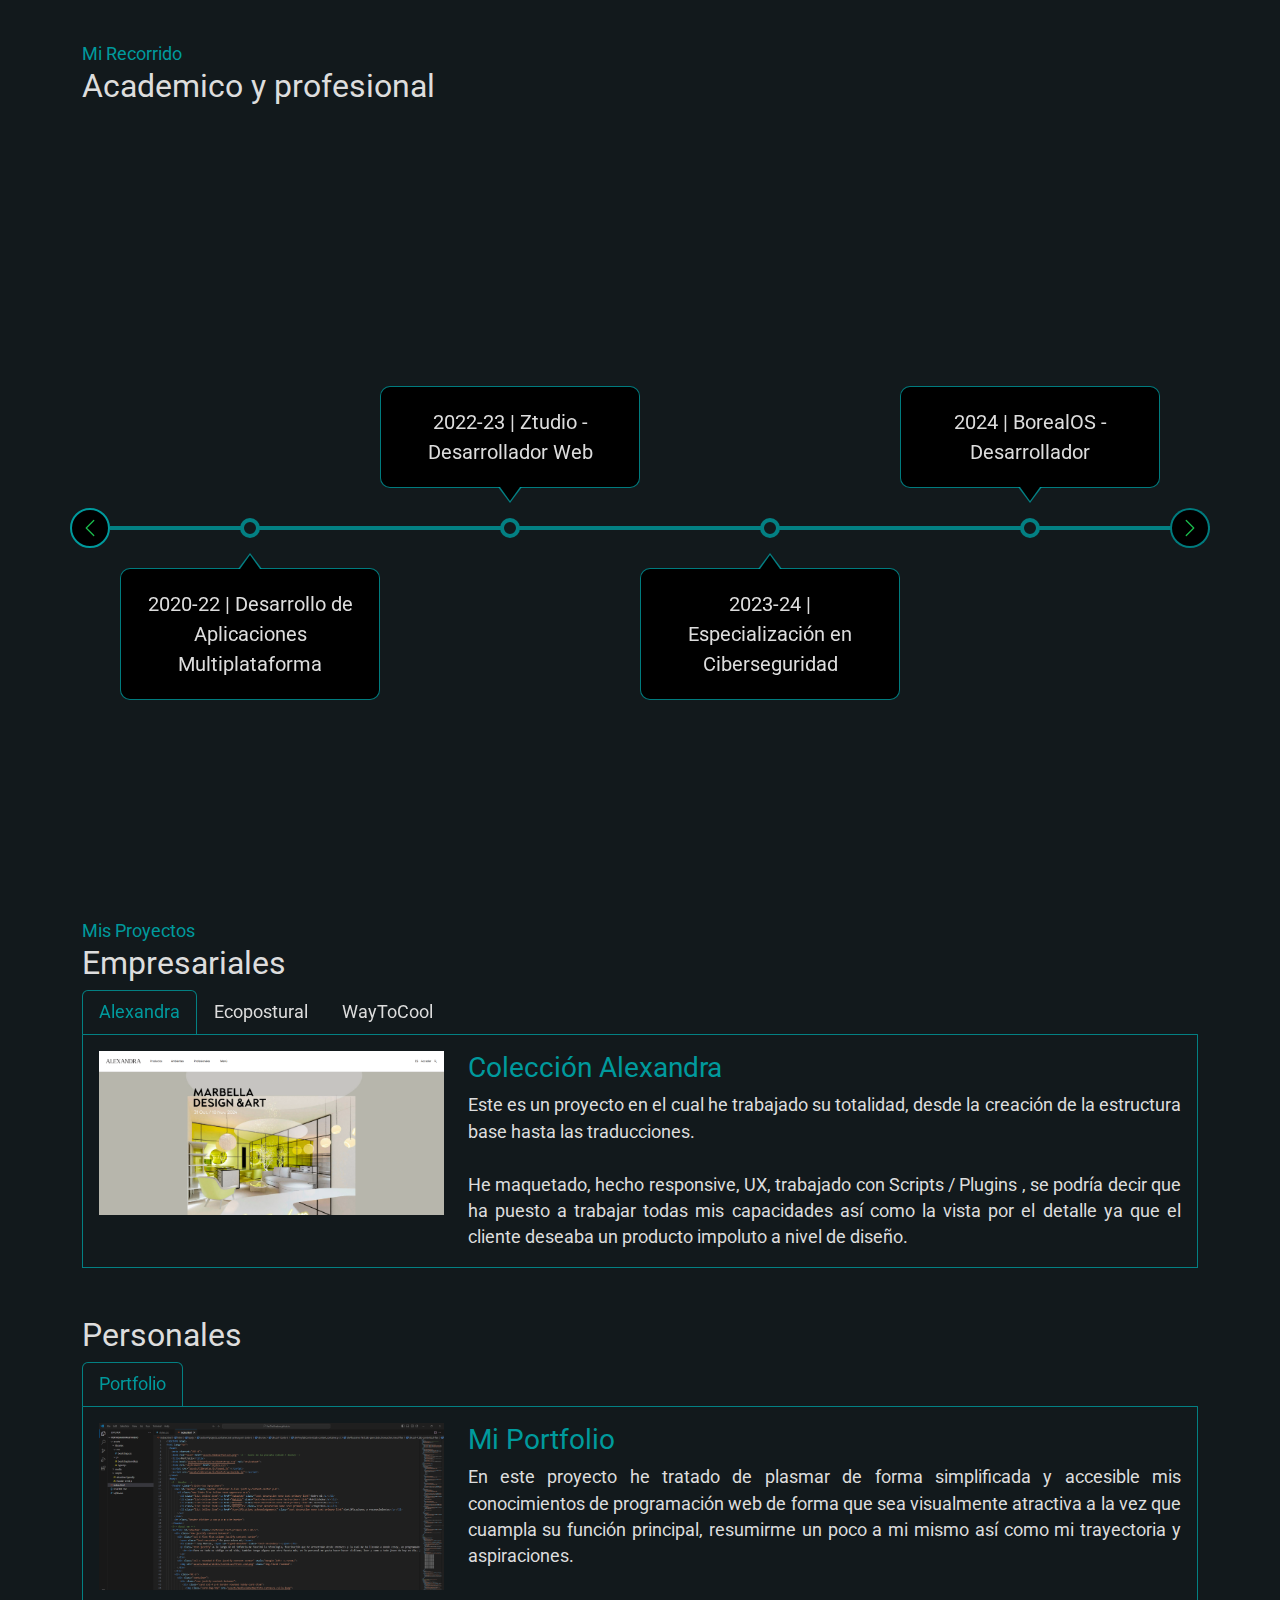
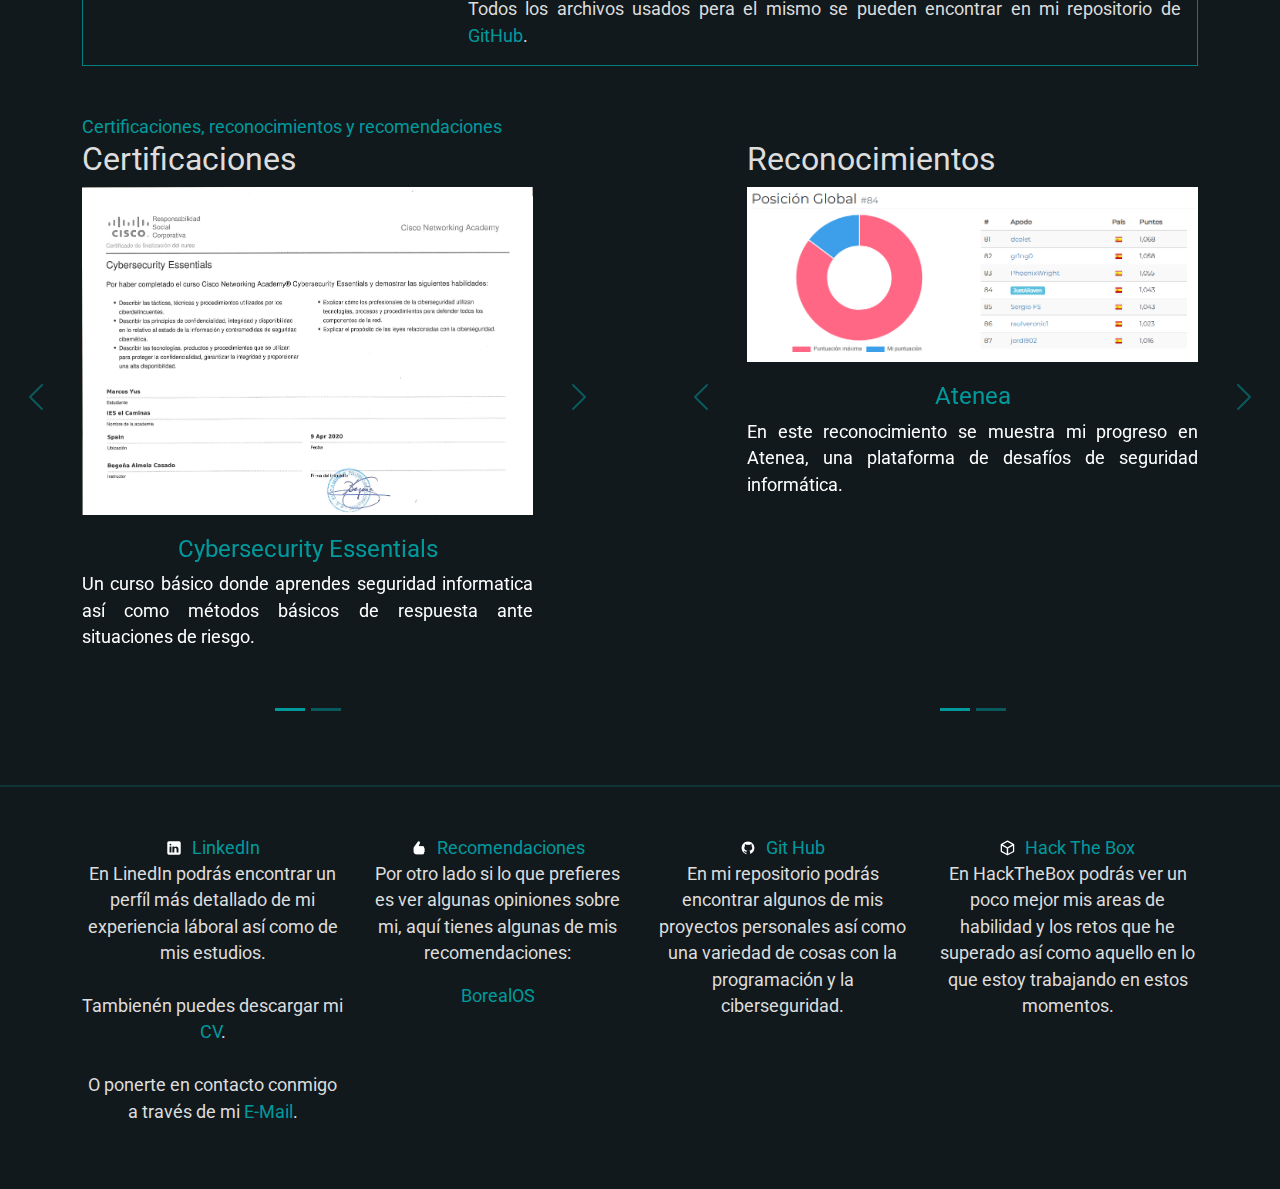
==== commit e69f4c9f: "minor tweaks" ====
--- a/index.html
+++ b/index.html
@@ -90,13 +90,13 @@
         <div class="col-md-12 col-lg d-flex flex-column justify-content-center">
           <span class="text-secondary">Un poco sobre mi,</span>
           <h1 class="">Soy Marcos, <span id="typed-abautme" class="text-secondary"></span></h1>
-            <img src="assets/media/aboutme/foto-carnet.JPG" class="img-fluid rounded d-lg-none mb-3"  style="max-height: 25vh;">
+            <img src="assets/media/aboutme/foto-carnet.JPG" class="img-fluid rounded d-lg-none mb-3" style="max-height: 500px;">
           <p class="text-justify">A lo largo de mi infancia me fascinó la técnologia, fascinación que he arrastrado desde entonces y la cual me ha llevado a donde estoy, un programador web con un enfoque en la ciberseguridad.
             <br class="d-md-none d-sm-none d-none"><br><br>Pero no todo es código en mi vida, tambien tengo alguna que otra faceta más, en lo personal me gusta hacer hacer ciclismo, leer y como a todo joven de hoy en día, jugar a videojuegos.
           </p>
         </div>
-        <div class="col-md-12 col-lg-5 rounded d-flex justify-content-center">
-          <img src="assets/media/aboutme/foto-carnet.JPG" class="img-fluid rounded d-none d-lg-block" style="max-height: 20vh;">
+        <div class="col-md-12 col-lg-3 rounded d-flex justify-content-center">
+          <img src="assets/media/aboutme/foto-carnet.JPG" class="img-fluid rounded d-none d-lg-block">
         </div>
       </div>
       <div class="mt-5">
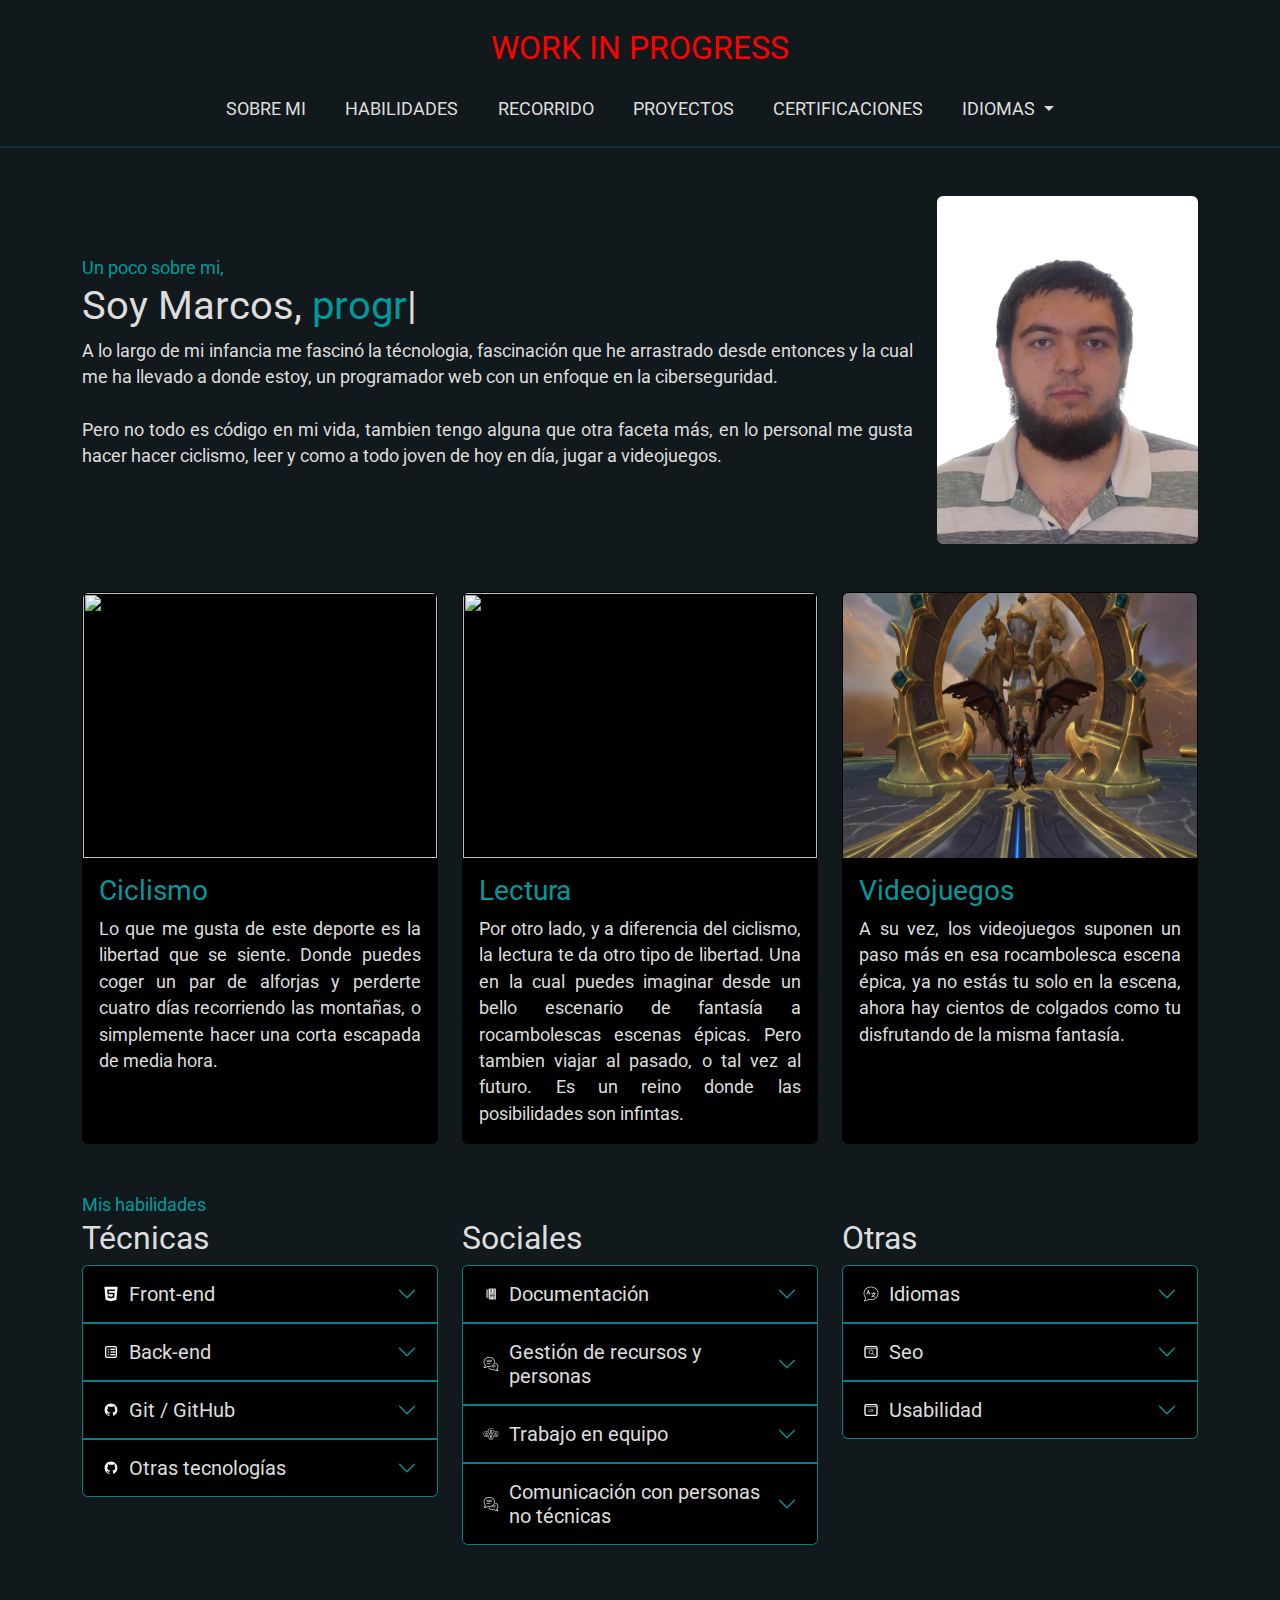
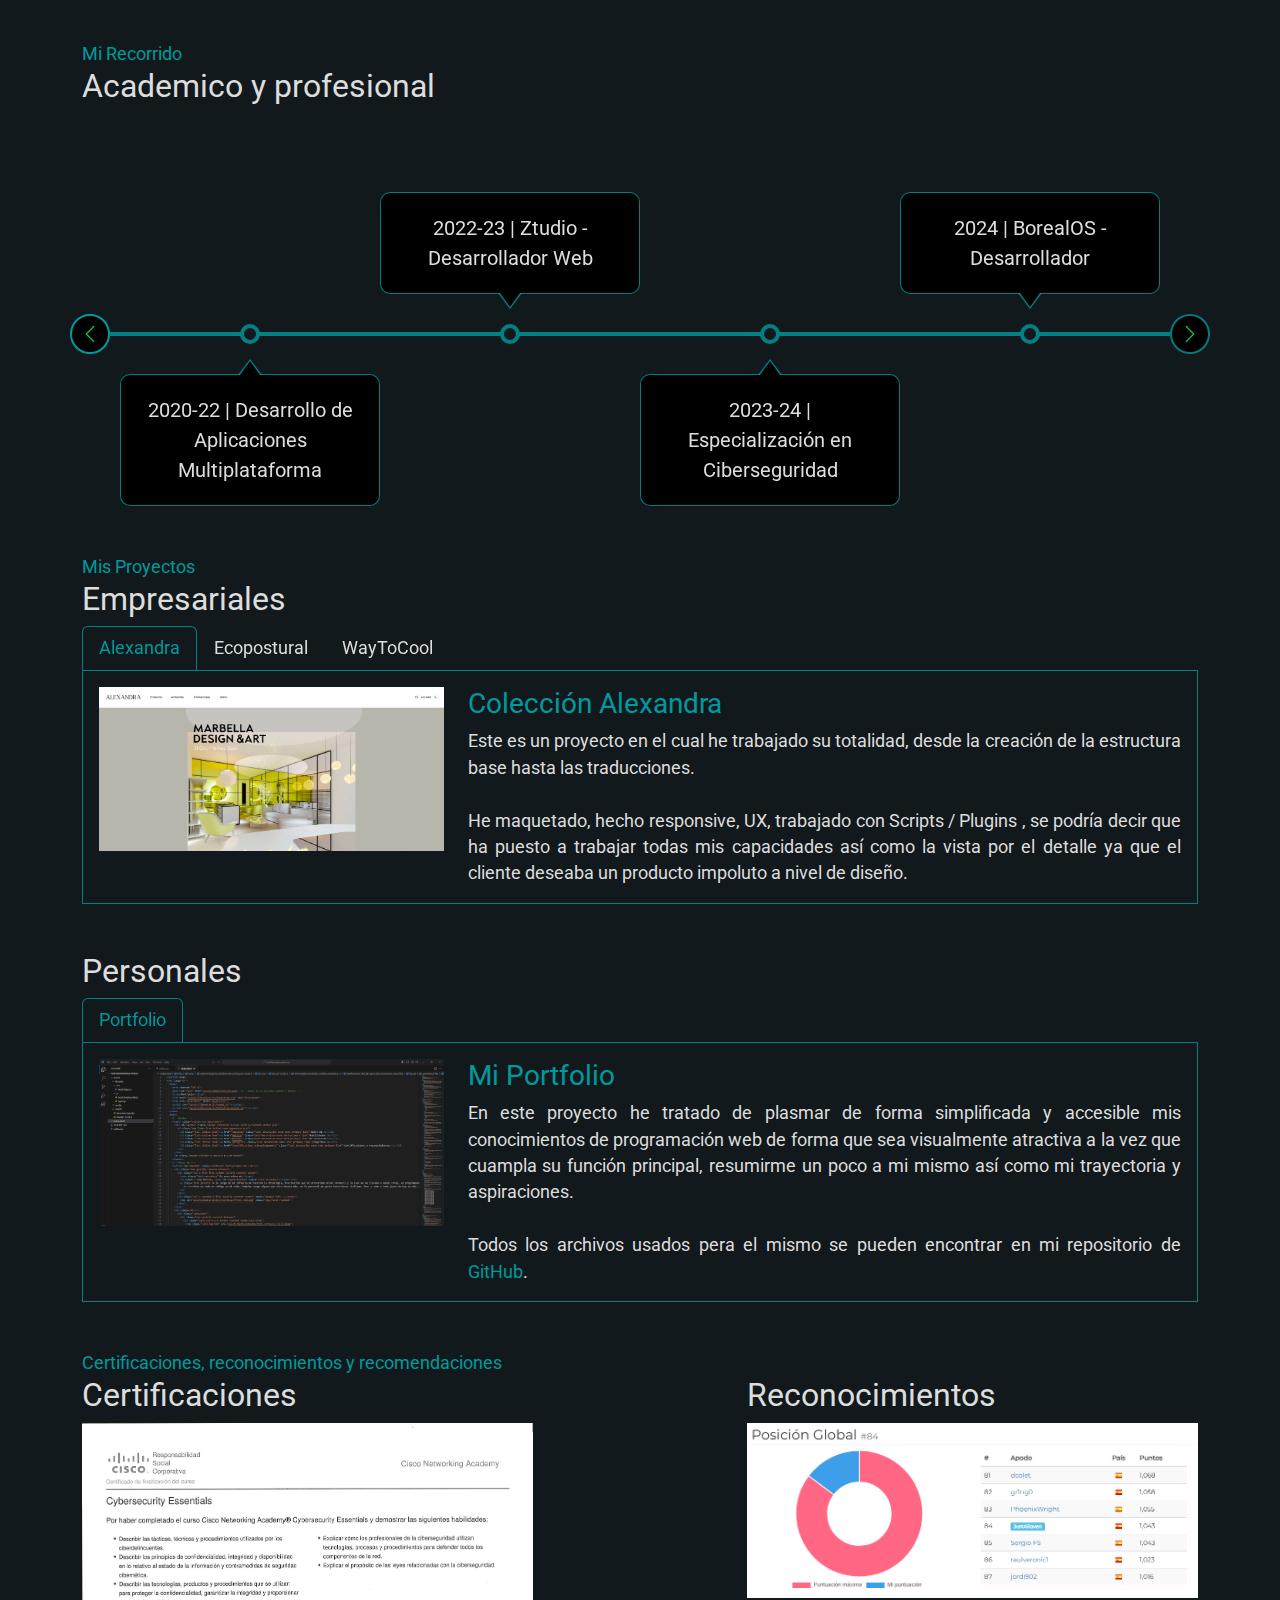
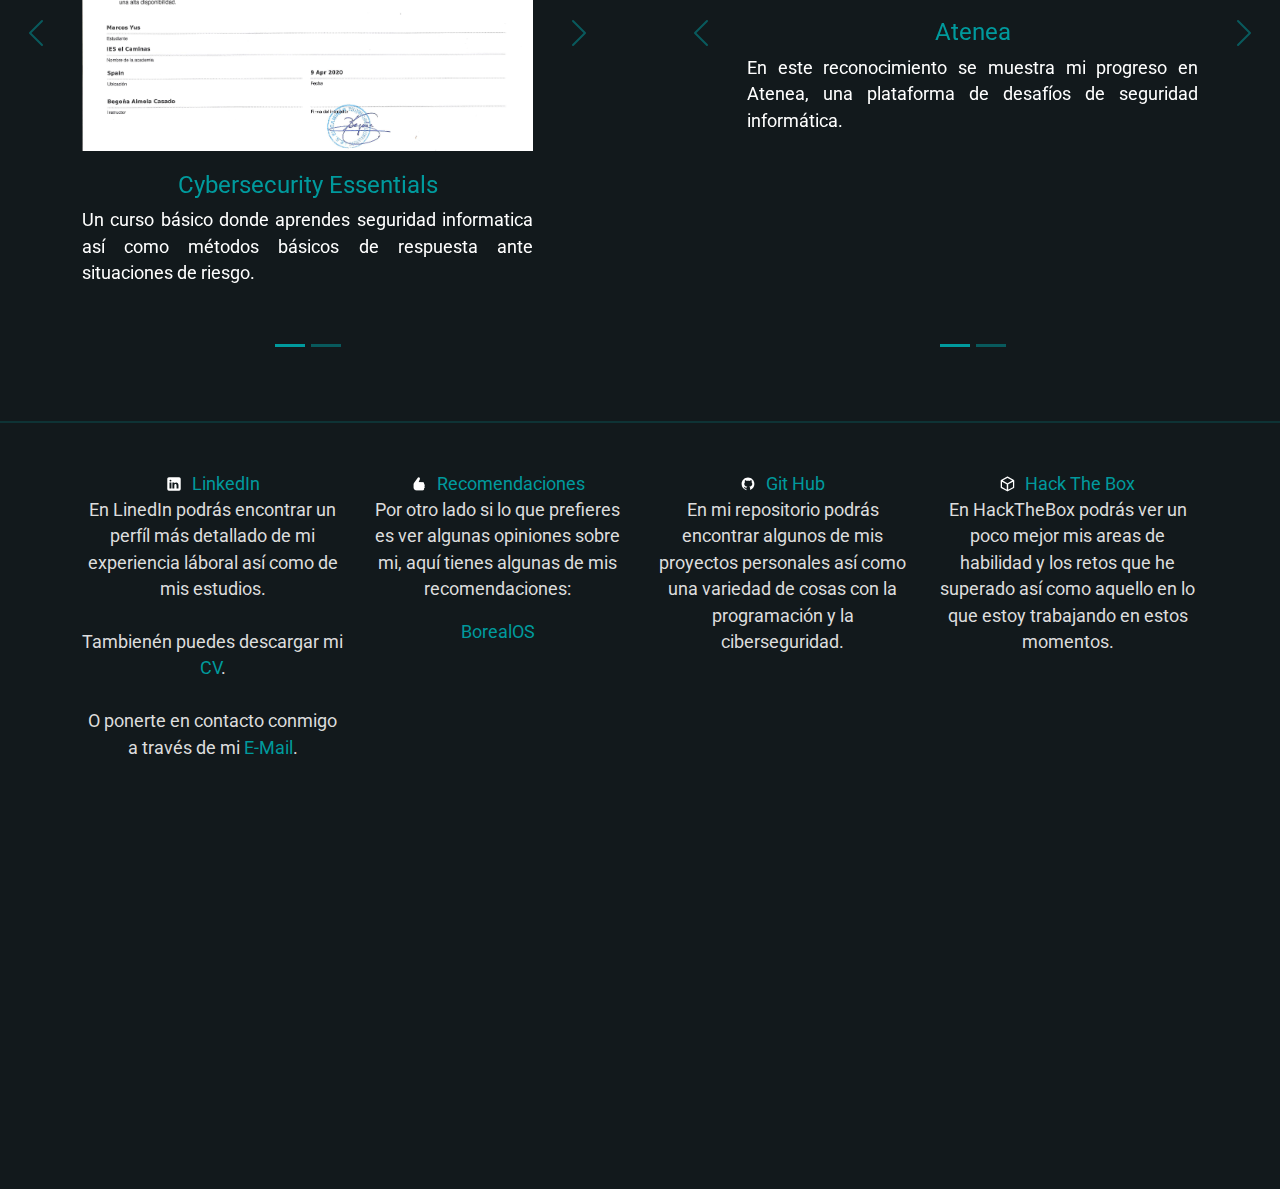
==== commit 861a43d1: "Change photo" ====
--- a/index.html
+++ b/index.html
@@ -103,7 +103,7 @@
         <div class="container">
           <div class="row justify-content-between">
             <div class="card col-md-12 col-lg-4 p-0 mb-5 mb-lg-0 border rounded hobby-card-item">
-              <img class="card-img-top" src="assets/media/aboutme/foto-carrasca-culla.jpeg">
+              <img class="card-img-top" src="assets/media/aboutme/bike.jpg">
               <div class="card-body rounded">
                 <h3 class="card-title text-secondary">Ciclismo</h3>
                 <p class="card-text text-primary text-justify">Lo que me gusta de este deporte es la libertad que se siente. Donde puedes coger un par de alforjas y perderte cuatro días recorriendo las montañas, o simplemente hacer una corta escapada de media hora.</p>
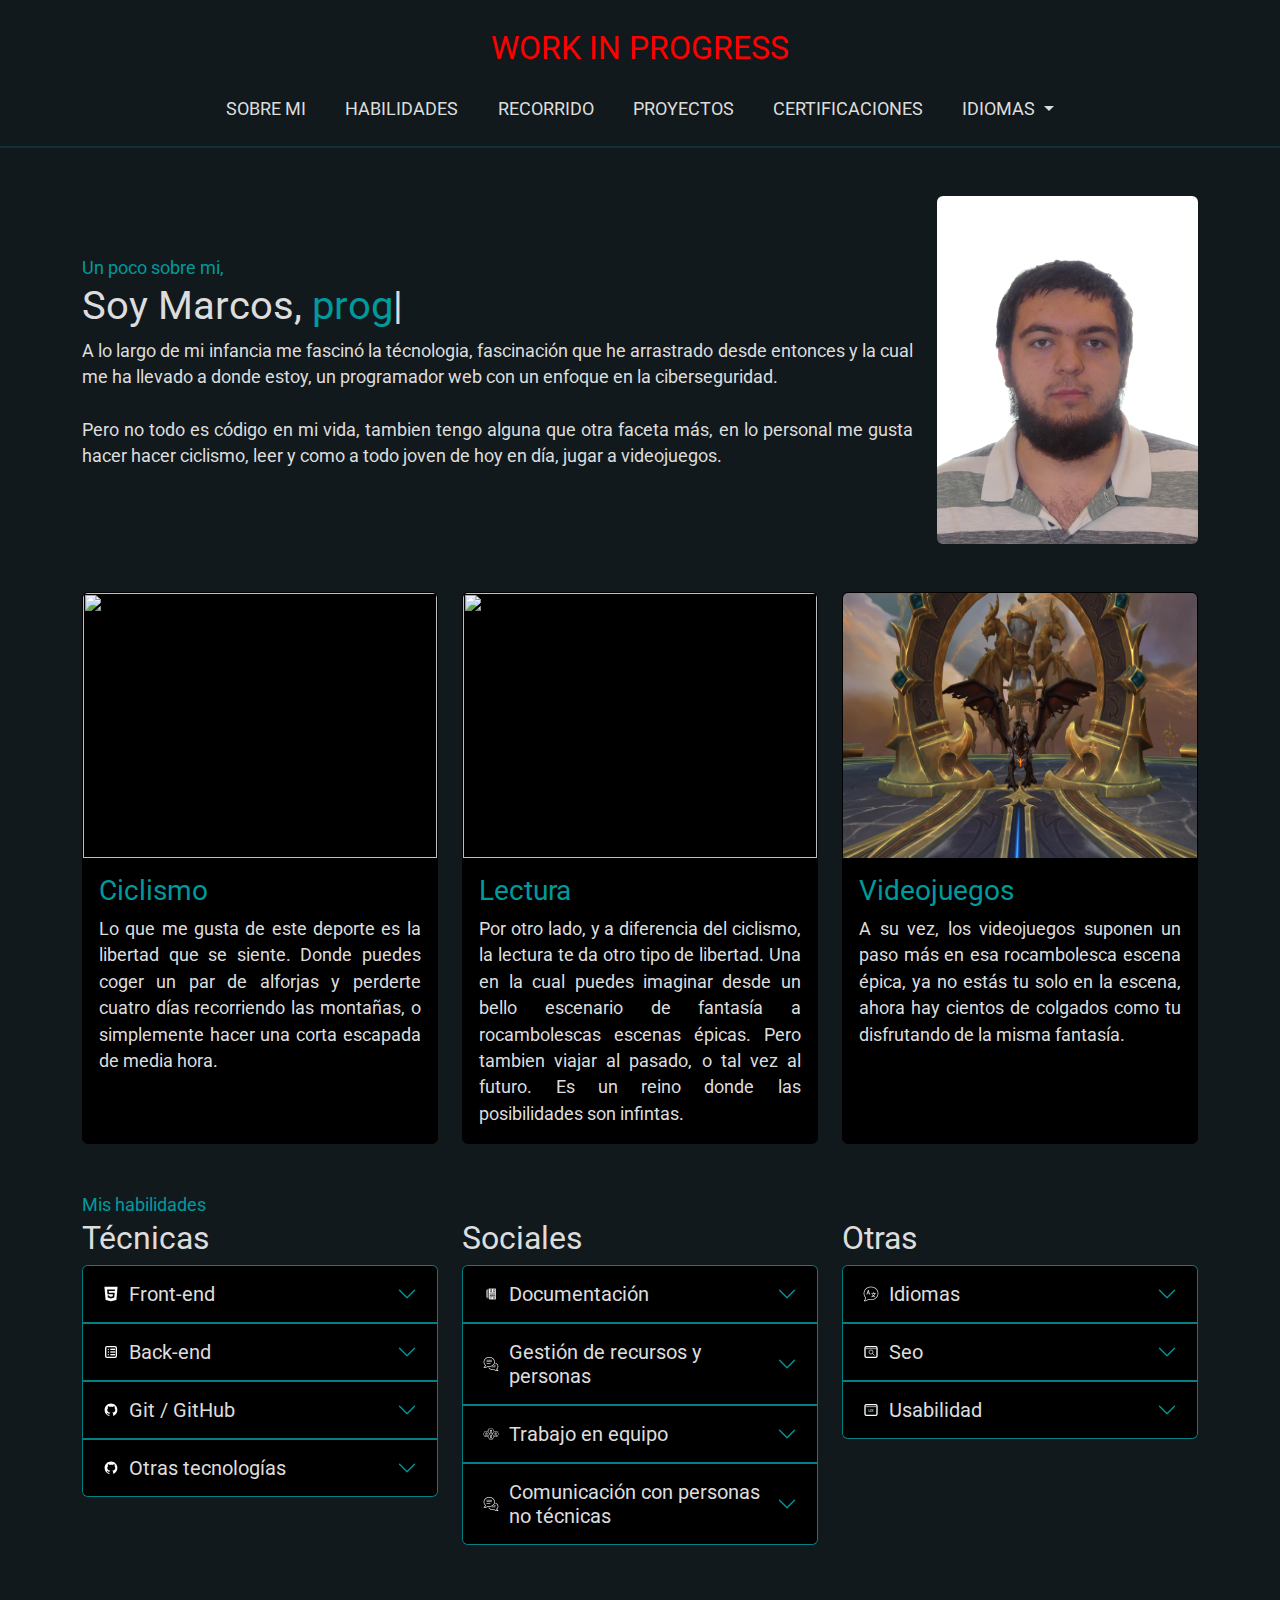
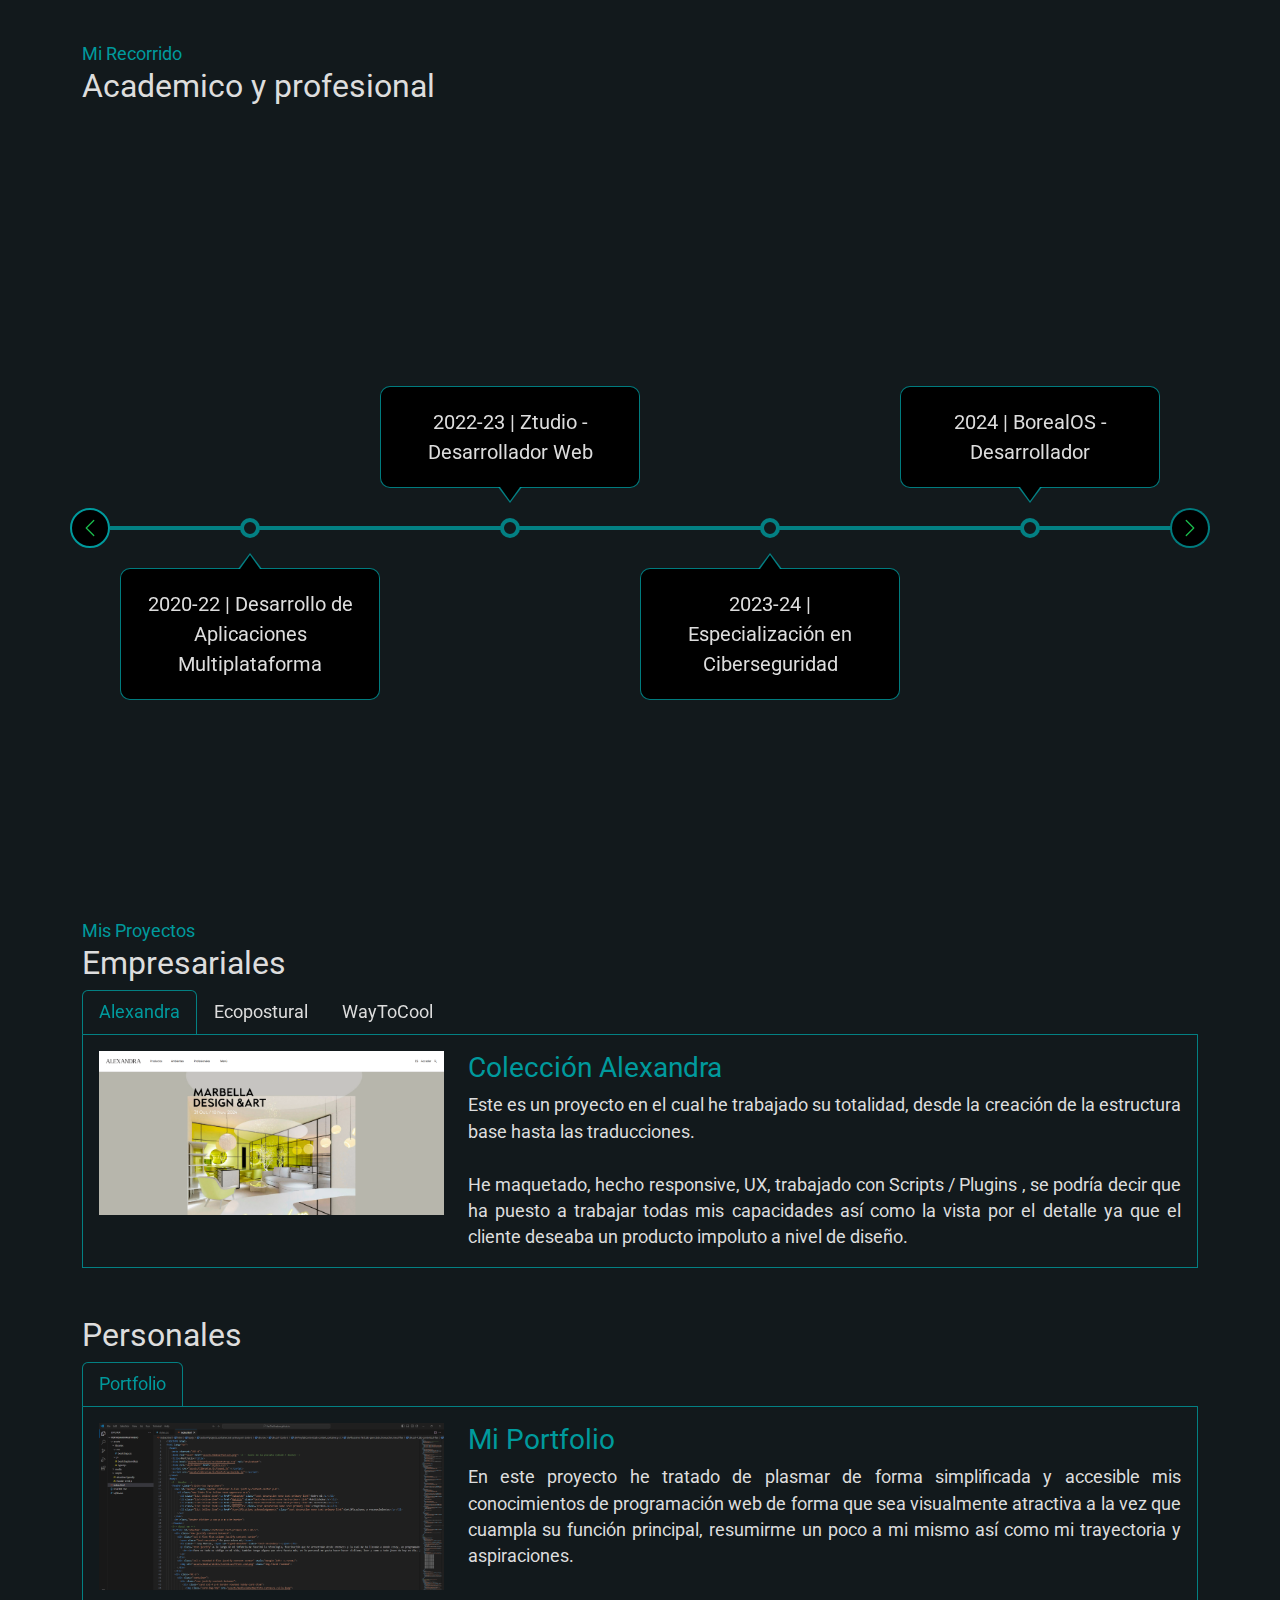
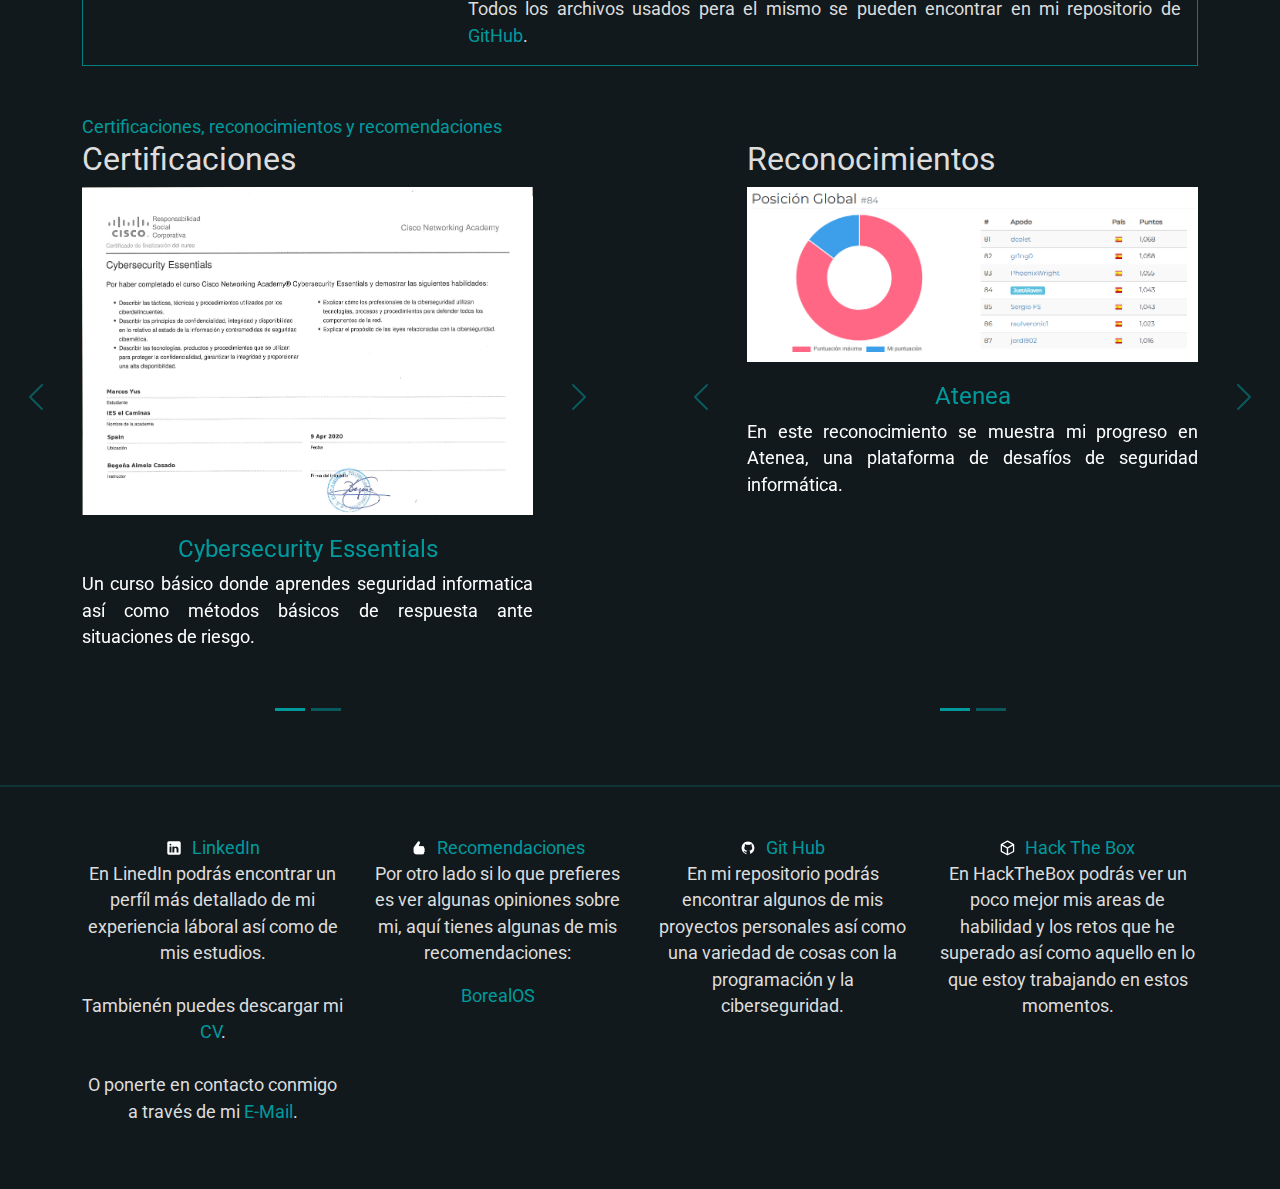
==== commit 9b1f325a: "ro" ====
--- a/index.html
+++ b/index.html
@@ -35,7 +35,7 @@
             <ul class="dropdown-menu dropdown-menu-dark" aria-labelledby="navbarDarkDropdownMenuLink" id="dropdown-menu-languages">
               <!-- https://flagcdn.com/w40/{symbol}.png -->
               <li><a class="dropdown-item d-flex align-items-center" href="de.home.html"><img src="assets/media/flags/de.png" class="img-fluid mr-2" style="width: 1.5em; height: 1em; margin-right: 0.4em;">Alemán</a></li>
-              <li><a class="dropdown-item d-flex align-items-center" href="ar.home.html"><img src="assets/media/flags/sa.png" class="img-fluid mr-2" style="width: 1.5em; height: 1em; margin-right: 0.4em;">Árabe</a></li>
+              <li><a class="dropdown-item d-flex align-items-center" href="ro.home.html"><img src="assets/media/flags/ro.png" class="img-fluid mr-2" style="width: 1.5em; height: 1em; margin-right: 0.4em;">Rumano</a></li>
               <li><a class="dropdown-item d-flex align-items-center" href="ko.home.html"><img src="assets/media/flags/kr.png" class="img-fluid mr-2" style="width: 1.5em; height: 1em; margin-right: 0.4em;">Coreano</a></li>
               <li><a class="dropdown-item d-flex align-items-center" href="es.home.html"><img src="assets/media/flags/es.png" class="img-fluid mr-2" style="width: 1.5em; height: 1em; margin-right: 0.4em;">Español</a></li>
               <li><a class="dropdown-item d-flex align-items-center" href="fr.home.html"><img src="assets/media/flags/fr.png" class="img-fluid mr-2" style="width: 1.5em; height: 1em; margin-right: 0.4em;">Francés</a></li>
